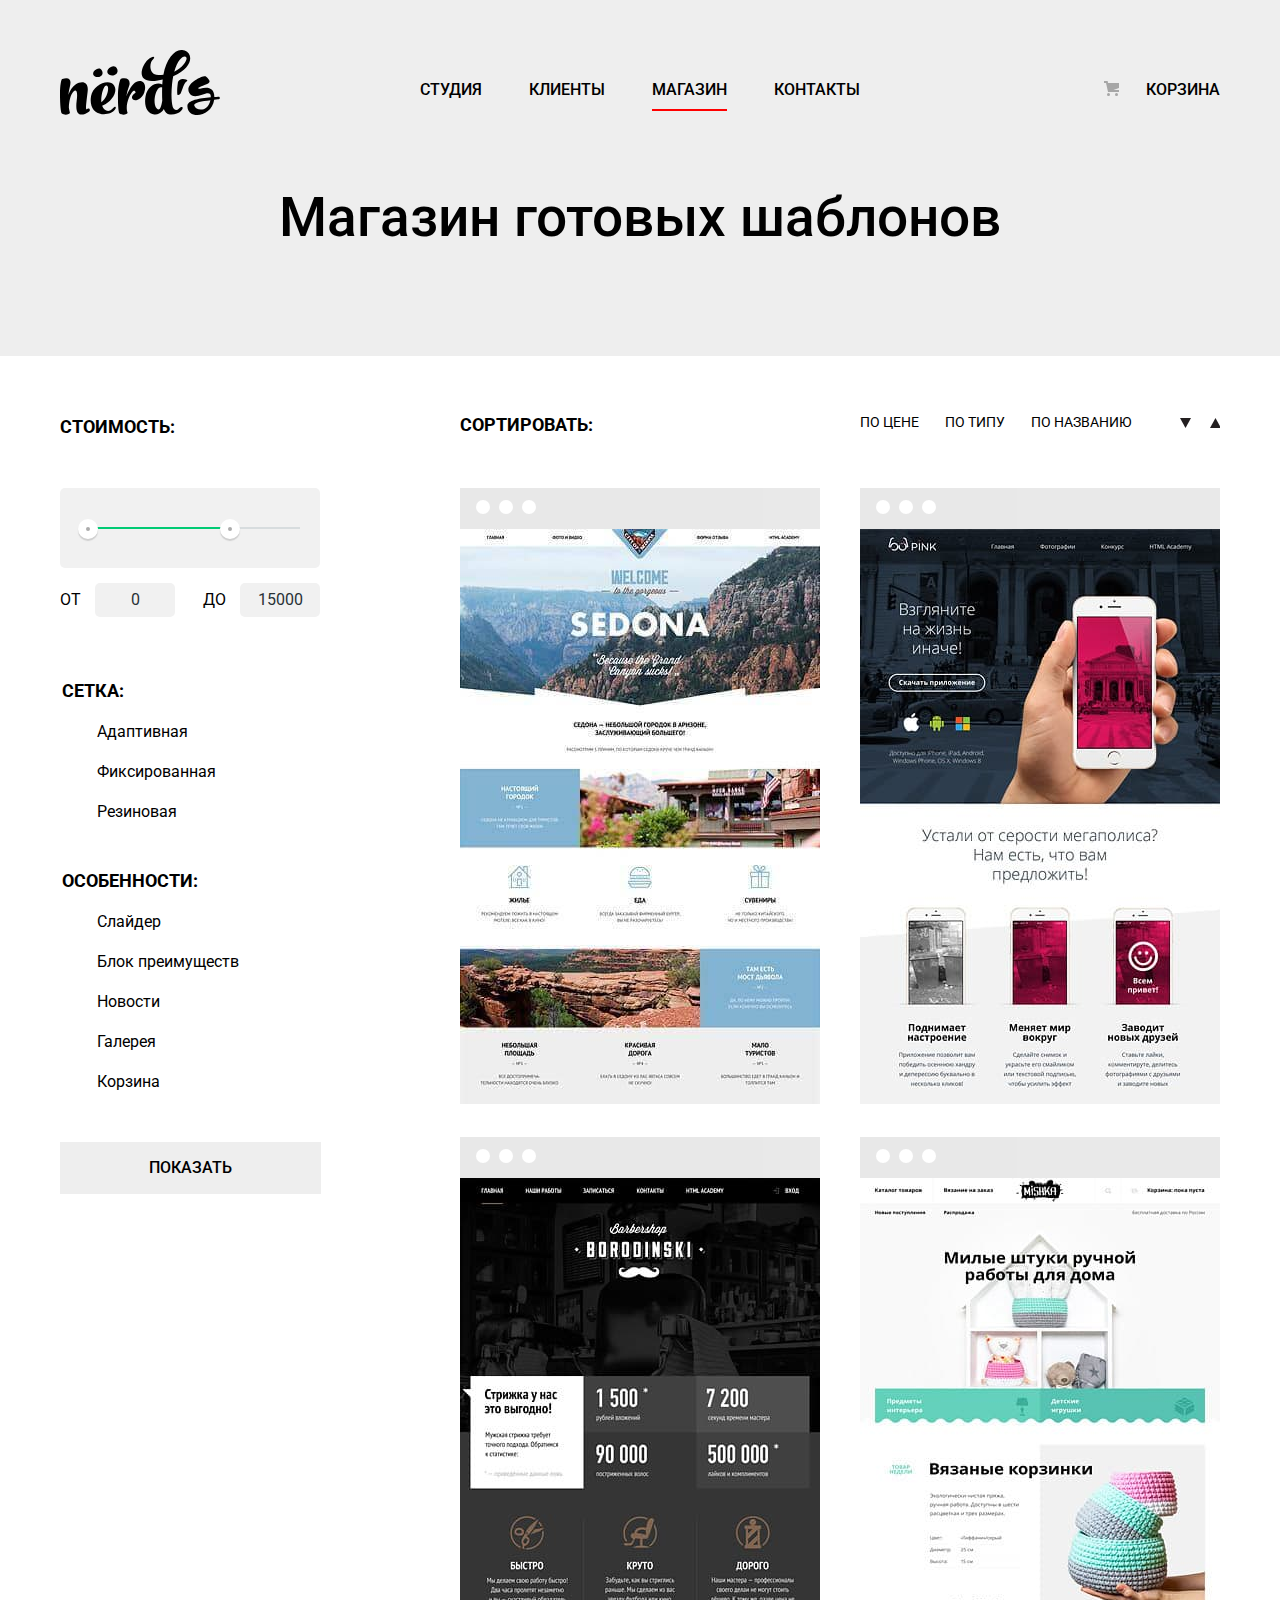
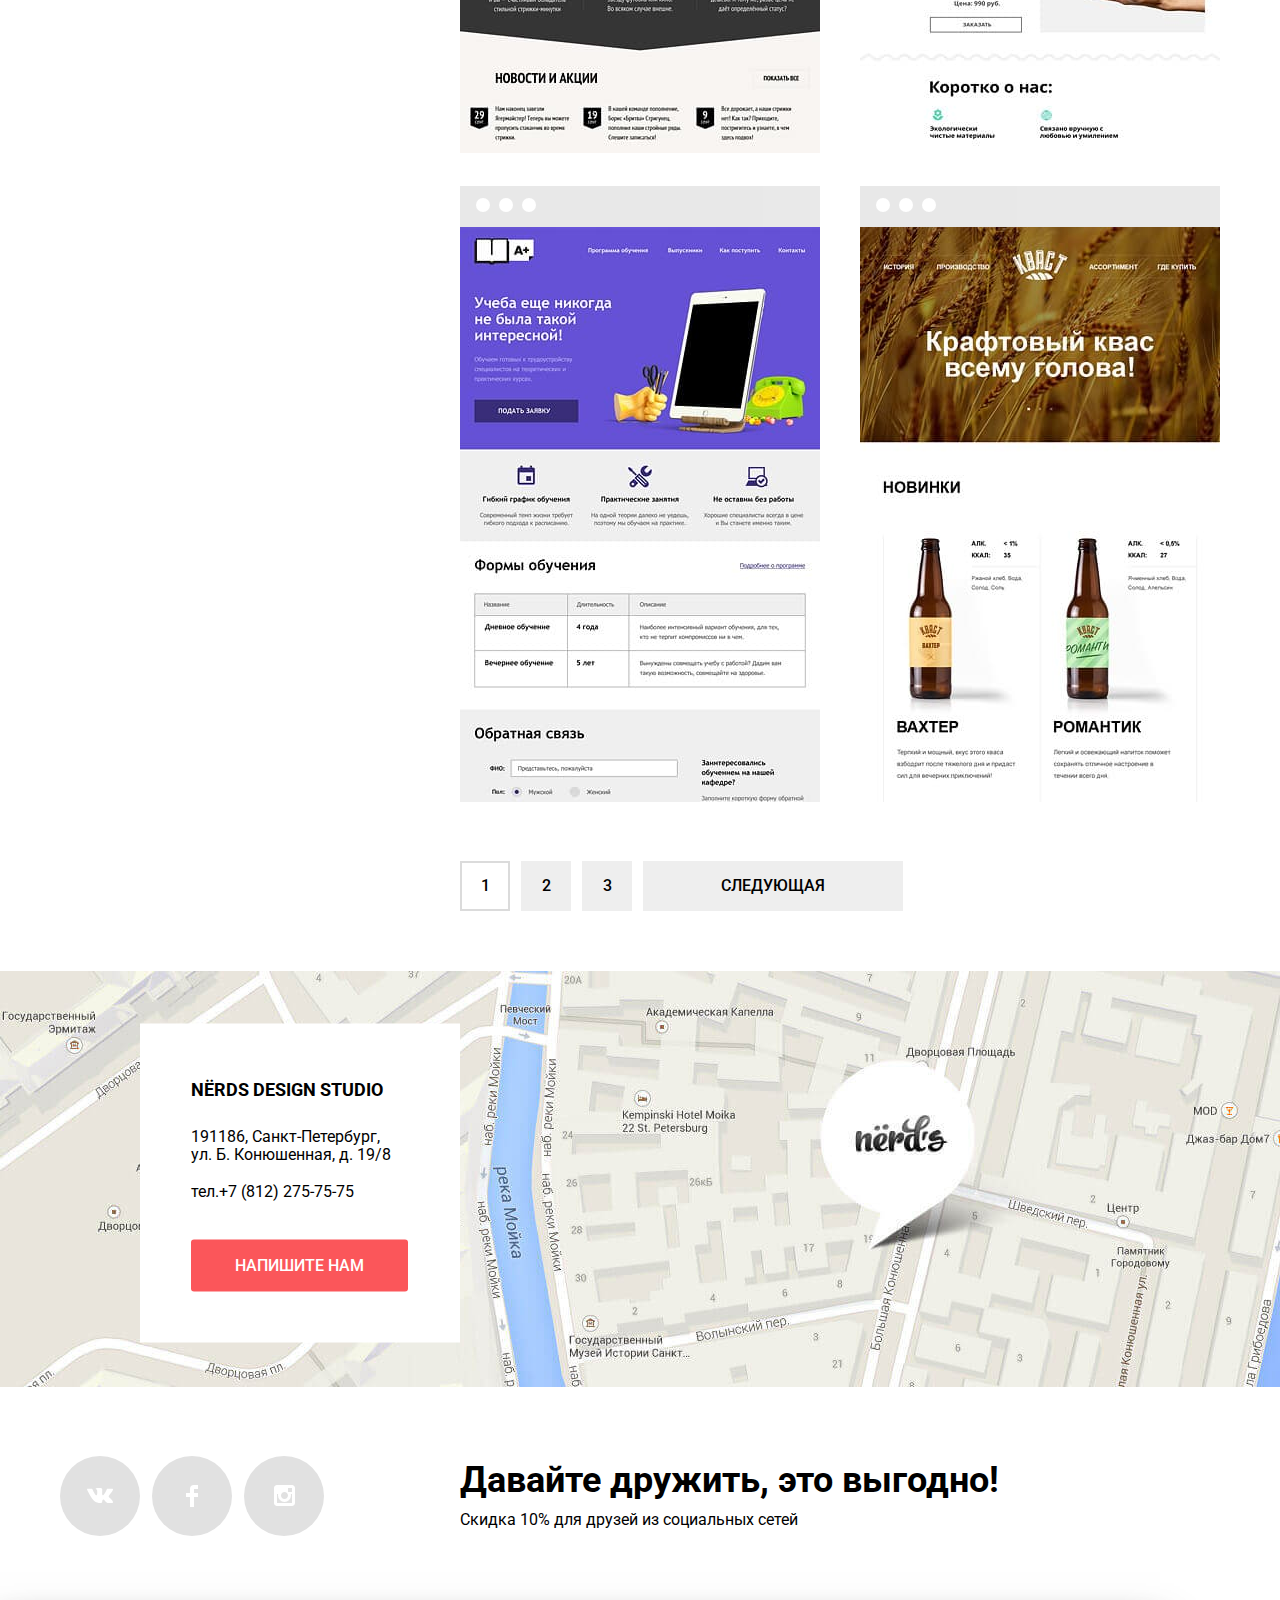
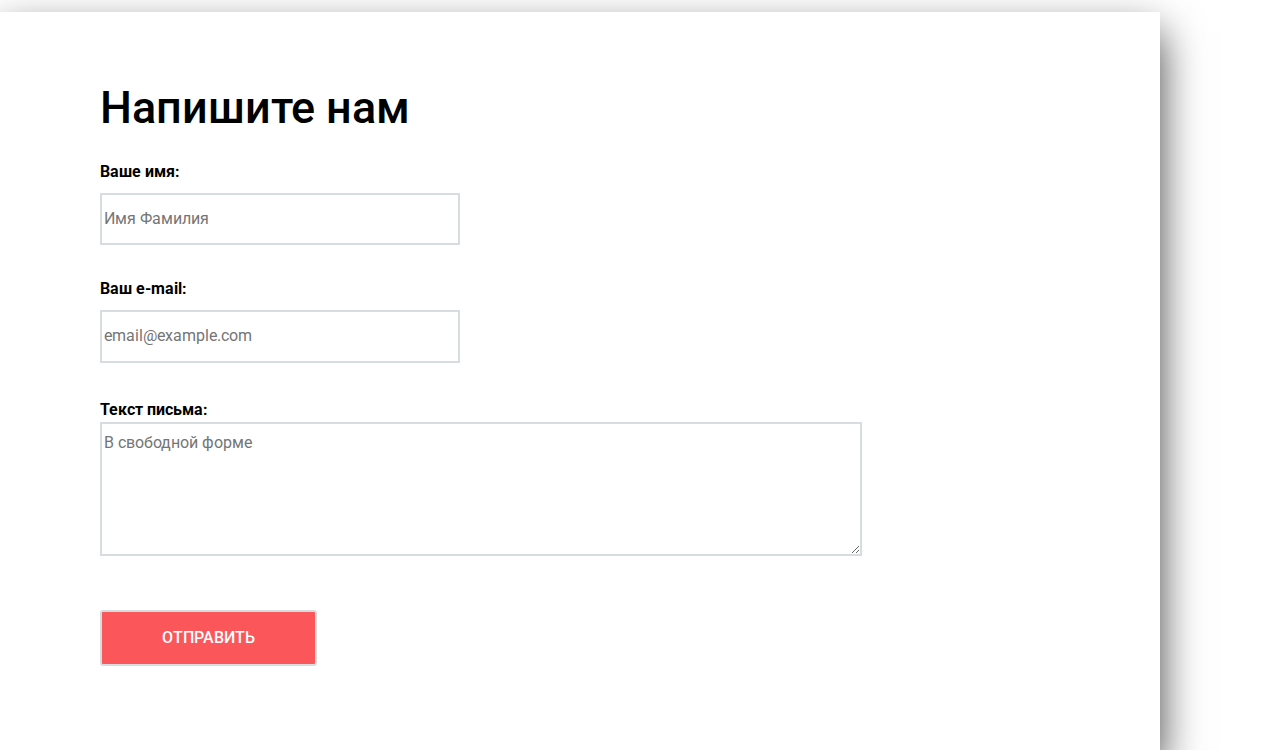
==== catalog.html @ a67e82e8 "Декорративные элементы" ====
<!DOCTYPE html>
<html lang="ru">
	<head>
		<meta charset="utf-8">
		<title>HTML Academy: Нёрдс</title>
		<link href="https://fonts.googleapis.com/css?family=Roboto:400,500,700&amp;subset=cyrillic" rel="stylesheet">
		<link href="css/normalize.css" rel="stylesheet">
		<link href="css/style.css" rel="stylesheet">
	</head>
	<body>
		<!--header-->
		<header class="main-header">
			<nav class="main-navigation">
				<a href="index.html" class="main-header-logo">
				<img src="img/nerds-logo.svg" alt="Логотип Дизайн студии «Нёрдс»"></a>
				<ul class="site-navigation">
					<li class="navigation-list"><a href="index.html">Студия</a></li>
					<li class="navigation-list"><a href="#">Клиенты</a></li>
					<li class="navigation-list"><a class="navigation-link">Магазин</a></li>
					<li class="navigation-list"><a href="#">Контакты</a></li>
				</ul>
				<a href="#" class="user-navigation">Корзина</a>
			</nav>
		</header>
		<!--main-->
		
		<main class="container">
			<div class="title">
				<h1>Магазин готовых шаблонов</h1>
			</div>
			<div class="catalog-columns">
				<!--Filter form-->
				<section class="filter-form">
					<form class="filter" method="get" action="https://echo.htmlacademy.ru">
						<fieldset class="price-filter">
							<legend>Стоимость:</legend>
							<div class="price-slider">
								<div class="range-slider">
									<div class="scale">
										<div class="way"></div>
									</div>
									<div class="toggle toggle-min"></div>
									<div class="toggle toggle-max"></div>
								</div>
								<div class="price-controls">
									<label class="min-price">от <input name="min-price" type="text" value="0"></label>
									<label class="max-price">до <input name="max-price" type="text" value="15000"></label>
								</div>
							</div>
						</fieldset>
						<fieldset class="grid-filter">
							<legend>Сетка:</legend>
							<ul>
								<li class="filter-option">
									<input class="visually-hidden filter-input filter-input-radio" type="radio" name="grid" value="adaptive" id="filter-adaptive" checked>
									<label for="filter-adaptive">Адаптивная</label>
								</li>
								<li class="filter-option">
									<input class="visually-hidden filter-input filter-input-radio" type="radio" name="grid" value="fixed" id="filter-fixed">
									<label for="filter-fixed">Фиксированная</label>
								</li>
								<li class="filter-option">
									<input class="visually-hidden filter-input filter-input-radio" type="radio" name="grid" value="rubber" id="filter-rubber">
									<label for="filter-rubber">Резиновая</label>
								</li>
							</ul>
						</fieldset>
						<fieldset class="features-filter">
							<legend>Особенности:</legend>
							<ul>
								<li class="filter-option">
									<input class="visually-hidden filter-input filter-input-checkbox" type="checkbox" name="slider" id="filter-slider" checked>
									<label for="filter-slider">Слайдер</label>
								</li>
								<li class="filter-option">
									<input class="visually-hidden filter-input filter-input-checkbox" type="checkbox" name="advantage block" id="filter-advantage-block">
									<label for="filter-advantage-block">Блок преимуществ</label>
								</li>
								<li class="filter-option">
									<input class="visually-hidden filter-input filter-input-checkbox" type="checkbox" name="news" id="filter-news" checked>
									<label for="filter-news">Новости</label>
								</li>
								<li class="filter-option">
									<input class="visually-hidden filter-input filter-input-checkbox" type="checkbox" name="gallery" id="filter-gallery">
									<label for="filter-gallery">Галерея</label>
								</li>
								<li class="filter-option">
									<input class="visually-hidden filter-input filter-input-checkbox" type="checkbox" name="basket" id="filter-basket">
									<label for="filter-basket">Корзина</label>
								</li>
							</ul>
						</fieldset>
						<button type="submit" class="filter-button"><span>
						Показать</span>
						</button>
					</form>
				</section>
				<!--sort-->
				<div class="sort-and-catalog">
					<section class="filter-sort">
						<h2>Сортировать:</h2>
						<div class="filter-links">
							<a href="#" class="filter-sort-links"><span>По цене</span></a>
							<a href="#" class="filter-sort-links"><span>По типу</span></a>
							<a href="#" class="filter-sort-links"><span>По названию</span></a>
							<div class="triangle">
								<a href="#" class="triangle-down"></a>
								<a href="#" class="triangle-up"></a>
							</div>
						</div>
					</section>
					<!--catalog-->
					<section class="catalog">
						<ul class="catalog-list">
							<li class="catalog-item">
								<div class="card-head">
									<span class="card-head-item"></span>
									<span class="card-head-item"></span>
									<span class="card-head-item"></span>
								</div>
								<img src="img/img-sedona.jpg" alt="sedona">
								<section class="item">
									<h3>SEDONA</h3>
									<p>Информационный сайт<br>для туристов</p>
									<button class="price">9 900 РУБ.</button>
								</section>
							</li>
							<li class="catalog-item">
								<div class="card-head">
									<span class="card-head-item"></span>
									<span class="card-head-item"></span>
									<span class="card-head-item"></span>
								</div>
								<img src="img/img-pink.jpg" alt="pink">
								<section class="item">
									<h3>PINK APP</h3>
									<p>Продуктовый лендинг<br>приложения для IOS и Android</p>
									<button class="price">9 900 РУБ.</button>
								</section>
							</li>
							<li class="catalog-item">
								<div class="card-head">
									<span class="card-head-item"></span>
									<span class="card-head-item"></span>
									<span class="card-head-item"></span>
								</div>
								<img src="img/img-barbershop.jpg" alt="borodinski">
								<section class="item">
									<h3>BARBERSHOP</h3>
									<p>Сайт салона красоты.<br>Для мужчин,да.</p>
									<button class="price">9 900 РУБ.</button>
								</section>
							</li>
							<li class="catalog-item">
								<div class="card-head">
									<span class="card-head-item"></span>
									<span class="card-head-item"></span>
									<span class="card-head-item"></span>
								</div>
								<img src="img/img-mishka.jpg" alt="mishka">
								<section class="item">
									<h3>MISHKA</h3>
									<p>Интернет-магазин<br>вязаных игрушек</p>
									<button class="price">9 900 РУБ.</button>
								</section>
							</li>
							<li class="catalog-item">
								<div class="card-head">
									<span class="card-head-item"></span>
									<span class="card-head-item"></span>
									<span class="card-head-item"></span>
								</div>
								<img src="img/img-aplus.jpg" alt="ucheba">
								<section class="item">
									<h3>A PLUS</h3>
									<p>Лендинг курсов повышения<br>квалификации</p>
									<button class="price">9 900 РУБ.</button>
								</section>
							</li>
							<li class="catalog-item">
								<div class="card-head">
									<span class="card-head-item"></span>
									<span class="card-head-item"></span>
									<span class="card-head-item"></span>
								</div>
								<img src="img/img-kvast.jpg" alt="kvast">
								<section class="item">
									<h3>KBACT</h3>
									<p>Промо-сайт производителя<br>крафтового кваса</p>
									<button class="price">9 900 РУБ.</button>
								</section>
							</li>
						</ul>
					</section>
					<ul class="navigation-pages-items">
						<li class="navigation-pages-item">
							<a class="navigation-pages-link active-navigation-link">1</a>
						</li>
						<li class="navigation-pages-item">
							<a href="" class="navigation-pages-link">2</a>
						</li>
						<li class="navigation-pages-item">
							<a href="" class="navigation-pages-link">3</a>
						</li>
						<li class="navigation-pages-item">
							<a href="" class="navigation-pages-link">Следующая</a>
						</li>
					</ul>
				</div>
			</div>
			<!--Map-->
			<section class="map">
				<img src="img/map.jpg" width="1440" height="416" alt="Карта">
				<!--Contacts-->
				<section class="contacts">
					<h2 class="visually-hidden">Контактная информация</h2>
					<h3>NЁRDS DESIGN STUDIO</h3>
					<p>191186, Санкт-Петербург, <br>ул. Б. Конюшенная, д.  19/8</p>
					<p class="phone">тел.<a href="tel:+78122757575">+7 (812) 275-75-75</a></p>
					<a href="#" class="btn" >Напишите нам</a>
				</section>
			</section>
		</main>
		<!--footer-->
		<footer class="main-footer">
			<section class="social-networks">
				<ul class="social">
					<li><a href="#" class="social-button"><img src="img/vk-icon.svg" width="26" height="15" alt="Вконтакте"></a></li>
					<li><a href="#" class="social-button"><img src="img/fb-icon.svg" width="12" height="22" alt="Фейсбук"></a></li>
					<li><a href="#" class="social-button"><img src="img/insta-icon.svg" width="21" height="21" alt="Инстаграм"></a></li>
				</ul>
			</section>
			<section class="footer-social">
				<b>Давайте дружить, это выгодно!</b>
				<p class="sale">Скидка 10% для друзей из социальных сетей</p>
			</section>
		</footer>
		<!--Form-->
		<section class="modal-message">
			<form class="message-info" action="https://echo.htmlacademy.ru" method="post">
				<h2>Напишите нам</h2>
				<div class="message-name">
					<label for="message-name">Ваше имя:</label>
					<input id="message-name" type="text" name="name"  placeholder="Имя Фамилия" aria-label="Поле ввода имени и фамилии">
				</div>
				<div class="message-email">
					<label for="message-email">Ваш e-mail:</label>
					<input id="message-email" type="email" name="email" placeholder="email@example.com" aria-label="Поле ввода электронной почты">
				</div>
				<div class="message-text">
					<label for="message-text">Текст письма:</label>
					<textarea id="message-text" name="text" placeholder="В свободной форме" aria-label="Поле ввода вашего сообщения в свобойдной форме"></textarea>
				</div>
				<input type="submit" id="message-submit" name="submit" class="message-submit" value="Отправить">
			</form>
		</section>
	</body>
</html>
---- css/style.css ----
body {
  min-width: 1200px;
  margin: 0;
  padding: 0;
  font-family: 'Roboto', sans-serif;
  font-size: 16px;
  line-height: 24px;
  font-weight: 400;
  background-color: #ffffff;
}
a {
  text-decoration: none;
  text-transform: uppercase;
}
img {
  max-width: 100%;
  height: auto;
}

.visually-hidden:not(:focus):not(:active),
input[type="checkbox"].visually-hidden,
input[type="radio"].visually-hidden {
  position: absolute;

  width: 1px;
  height: 1px;
  margin: -1px;
  border: 0;
  padding: 0;

  white-space: nowrap;

  clip-path: inset(100%);
  clip: rect(0 0 0 0);
  overflow: hidden;
}
/*-------------------ЛОГОТИП--------------------*/
.main-header {
  background-color: #eeeeee;
}

.main-header-logo {
  width: 160px;
  height: 65px;
}

.main-header-logo img:hover{
  opacity: 0.8;
}
.main-header-logo img:active{
  opacity: 0.3;
}


/*------------------ НАВИГАЦИЯ -----------------*/
.main-navigation {
  display: flex;
  justify-content: space-between;
  align-items: center;
  width: 1160px;
  margin: 0 auto;
  font-size: 16px;
  line-height: 30px;
  font-weight: 500;
  color: #000000;
  background-color: #eeeeee;
  padding-top: 50px;
}

.site-navigation {
  min-width: 440px;
  margin: 0;
  padding: 0;
  display: flex;
  align-items: center;
  justify-content: space-between;
  margin-right: 45px;
}

.user-navigation {
  margin: 0;
  padding: 0;
  padding-left: 42px; 

  background-image: url("../img/cart-icon.svg"); 
  background-repeat: no-repeat; 
  background-position-y: 20px; 
  background-size: 15px 15px;
}

.navigation-list:not(:last-child) {
 }

.site-navigation,
.user-navigation {
  list-style: none;
  padding-top: 14px; 
}

.site-navigation a,
.user-navigation {
  color: #000000;
}

.site-navigation a:hover,
.user-navigation:hover {
  color: #fb565a;
}

.site-navigation a:active,
.user-navigation:active {
	color: #000000;
  opacity: 0.3;
}
.navigation-link {
  padding-bottom: 10px;
  border-bottom: 2px solid red;
}

a.navigation-link:hover {
  opacity: 1;
  color: #000000;
}

/*----------------КОНТЕНТ*------------------*/

/*-----------------------------------ГЛАВНАЯ----------------------------------------*/
 
/*----------------СЛАЙДЕР-------------------*/
 .full-screen {
  margin-bottom: 80px;
  background-color: #eeeeee;
}

.slider {
  width: 1160px;
  margin: 0 auto;
  padding: 0 20px;
  position: relative;
  background-color: #eeeeee;
}
.container {
  margin: 0 auto;
  box-sizing: border-box;
}
.slider {
  position: relative;
  
  background-color: #eeeeee;
}

.slider-controls {
  position: absolute;
  left: 50%;
  bottom: 104px;
  z-index: 100;
  width: 160px;
  height: 18px;

  text-align: center;
  font-size: 0;
  transform: translateX(-50%);
}

.slider-controls label {
  position: relative;
  
  display: inline-block;
  width: 18px;
  height: 18px;
  padding: 8px;
  
  border-radius: 50%;
  cursor: pointer;
}

.slider-controls label::after {
  content: "";
  
  position: absolute;
  top: 8px;
  left: 8px;
  z-index: 1;
  
  width: 18px;
  height: 18px;
  
  background: #ffffff;
  
  border-radius: 50%;
}

.slider-list {
  margin: 0;
  padding: 0;
  
  list-style: none;
}

.slider-item {
  display: none;
  padding: 78px 0 80px 0;
}

.slider-item:nth-child(1) {
  background-image: url("../img/slide1.png");
  background-repeat: no-repeat;
  background-position: 93% 18px;
}

.slider-item:nth-child(2) {
  background-image: url("../img/slide2.png");
  background-repeat: no-repeat;
  background-position: 100% 0;
}

.slider-item:nth-child(3) {
  background-image: url("../img/slide3.png");
  background-repeat: no-repeat;
  background-position: 100% 20px;
}

#product-1:checked ~ .slider-list .slider-item:nth-child(1) {
  display: block;
}

#product-2:checked ~ .slider-list .slider-item:nth-child(2) {
  display: block;
}

#product-3:checked ~ .slider-list .slider-item:nth-child(3) {
  display: block;
}

#product-1:checked ~ .slider-controls .slider-controls-item--1::before,
#product-2:checked ~ .slider-controls .slider-controls-item--2::before,
#product-3:checked ~ .slider-controls .slider-controls-item--3::before {
  content: "";
  position: absolute;
  left: 50%;
  top: 50%;
  z-index: 2;
  width: 4px;
  height: 4px;
  margin: -4px;
  background-color: inherit;
  border: 2px solid #c1c1c1;
  border-radius: 50%;
}

.slider-item h3 {
  font-size: 24px;
  line-height: 30px;
  font-weight: 700;
  max-width: 600px;
  margin: 0;
  margin-bottom: 27px;
  
  font-size: 55px;
  line-height: 55px;
  font-weight: 500;
}

.slider-item p {
  font-size: 16px;
  line-height: 24px;
  font-weight: 400;
  max-width: 430px;
  margin: 0;
  margin-bottom: 38px;
}

.button-slider {
  font-size: 16px;
  line-height: 18px;
  font-weight: 500;
  display: block;
  width: 240px;
  padding: 16px 0;
  color: #ffffff;
  text-transform: uppercase;
  text-align: center;
  text-decoration: none;
  
  background-color: #fb565a;
  border-radius: 3px;
  border: none;
}

.button-slider:hover,
.button-slider:focus {
  background-color: #e74246;
}

.button-slider:active {
  background-color: #d7373b;
  color: rgba(255, 255, 255, 0.3);
  box-shadow: 0 3px rgba(0, 0, 0, 0.1) inset;
}
/*-------------------УСЛУГИ--------------------*/
.services {
  color: #000000;
  background-color: #ffffff;
  width: 1160px;
  margin: 0 auto;
  padding: 0 20px;
  display: flex;
  flex-wrap: wrap;
  padding: 0;
  list-style: none;
  margin-bottom: 78px;
}


.services-item:not(:nth-child(3n)) {
  margin-right: 100px;
}


.services-item {
  width: 300px;
  margin: 0;
  padding: 0;
}
.services h3 {
  font-size: 24px;
  line-height: 21px;
  font-weight: 700;
  margin-bottom: 19px;
}
.service-content {
  margin-bottom: 33px;
}

.button {
  display: inline-block; 
  padding: 13px 40px; 
  font-weight: 500;   
  text-transform: uppercase; 
  border-radius: 2px; 
  text-align: center;
  color: #ffffff;
  vertical-align: middle;
  text-transform: uppercase;
}

.button-red {
  background-color: #fb565a;
}
.button-red:hover {
  background-color: #e74246;
}
.button-red:active {
  background-color: #d7373b;
  box-shadow: 0 3px rgba(0, 0, 0, 0.1) inset;
}
.button-red span:active{
  opacity: 0.3;
}



.button-green {
  background-color: #00ca74;
}
.button-green:hover {
  background-color: #00bc6c;
}
.button-green:active {
  background-color: #00aa62;
  box-shadow: 0 3px rgba(0, 0, 0, 0.1) inset;
}
.button-green span:active{
  opacity: 0.3;
}



.button-yellow {
  background-color: #efc84a;
}
.button-yellow:hover {
  background-color: #eab534;
}
.button-yellow:active {
  background-color: #e5a722;
  box-shadow: 0 3px rgba(0, 0, 0, 0.1) inset;
}
.button-yellow span:active{
  opacity: 0.3;
}

/*-----------------ИНФОРМАЦИЯ-------------------*/
/* .info::before {
  content: ""; 
  position: absolute; 

  width: 1160px; 
  height: 2px; 
  top: 0;
  left: 0;

  background-color: #eeeeee; 
} */

.info {
  border-top: 2px solid #eeeeee;
  padding-bottom: 62px;
  position: relative;
  width: 1160px;
  margin: 0 auto;
  display: flex;
  justify-content: space-between;
}

.info-title {
  font-size: 45px;
  line-height: 45px;
  font-weight: 500;
  margin-bottom: 30px;
  margin-top: 78px;

}

.service-list {
  width:660px;
  margin: 0;
  padding: 0;
}
.list-item {
  padding: 0;
  margin: 0;
  width: 460px;
  list-style: none;
  margin-top: 12px;
}

.nerds {
  width: 360px;
  margin: 0;
  padding: 0;
}



.info h2 {
  margin: 0;
  font-size: 16px;
  line-height: 24px;
  font-weight: 700;
  text-transform: uppercase;
}

.description-service p {
  font-size: 16px;
  line-height: 24px;
}
.description-service {
  margin-bottom: 40px;
}

.list-item li::before {
  content: "";
  position: absolute;
  width: 25px;
  height: 2px;
  background-color: #fb565a;
  top: 50%;
  left: 0;
}

.list-item li {
  position: relative;
  font-size: 16px;
  line-height: 48px;
  font-weight: 400;
  padding-left: 36px;
}

.info-item {
  width: 360px;
}

.info-item img {
  margin-top: 42px;
  margin-bottom: 30px;
}
.info-item h2 {
  text-align: center;
  font-size: 16px;
  line-height: 24px;
  font-weight: 700;
  margin-bottom: 43px;
}
.info-list {
  margin-bottom: 19px;
}

.info-item strong {
  font-size: 45px;
  line-height: 10px;
  font-weight: 700;
}
.info-item sup {
  font-size: 28px;
  top: -15px;
}
.list {
  padding: 0;
  width: 360px;
  display: flex;
  justify-content: space-between;
  list-style: none;
  margin-bottom: -17px;
}
.list li {
  width: 120px;
  font-size: 16px;
}
.info-text {
  font-size: 16px;
  line-height: 18px;
}

/* .info::after {
  content: ""; 
  position: absolute; 

  width: 1160px; 
  height: 2px; 
  bottom: 0;
  background-color: #eeeeee; 
} */
/*------------------REFERENCES-BLOCK----------------*/
.partners {
  position: relative;
  width: 1160px;
  margin: 0 auto;
  margin-bottom: 78px;
  position: relative;
}

/* .partners::after {
  content: ""; 
  position: absolute; 

  width: 1160px; 
  height: 2px; 
  bottom: -2px;
  left: 0;

  background-color: #eeeeee; 
} */

.references-block {
  border-top: 2px solid #eeeeee;
  border-bottom: 2px solid #eeeeee;
  margin: 0 auto;
  display: flex;
  justify-content: space-between;
  flex-wrap: wrap;
  min-height: 180px;
  align-items: center;
  padding: 0;
  margin-bottom: 44px;
  list-style: none;
}

.references-item {
  position: relative;
  display: flex;
  justify-content: center;
  align-items: center;
  width: 260px;
  
}

.references-item:not(:nth-child(4n))::after { 
content: ""; 
position: absolute; 
right: -17px; 

width: 2px; 
height: 52px; 

background-color: #eeeeee; 
}

.references-block img{
  opacity: 0.2;
}

.references-block img:hover{
  opacity: 1;
}
.references-block img:active{
  opacity: 0.1;
}
/*-----------------------------КАТАЛОГ------------------------------------*/

.title {	
  background-color: #eeeeee;
}

.title h1 {	
  margin: 0;
  font-size: 55px;
  line-height: 55px;
  font-weight: 500;
  padding: 75px;
  padding-bottom: 111px;
  text-align: center;
  margin-bottom: 57px;
}

/*ФИЛЬТР*/

.filter-form {
  width: 261px;
}

.filter-form fieldset {
  border: 0;
  padding: 0;
}

.filter-form legend {
  font-size: 18px;
  line-height: 10px;
  font-weight: 700;
  text-transform: uppercase;
}
.price-title {
  margin-bottom: 56px;
}
.filter-form ul {
  padding-left: 35px;
  list-style: none;
  line-height: 40px;
}
.filter-form label {
  font-size: 16px;
  line-height: 20px;
  font-weight: 400;
}
.filter-sort h2 {
    font-size: 18px;
  line-height: 18px;
  font-weight: 700;
  text-transform: uppercase;
}

.filter-input:hover + label,
.filter-input:focus + label {
  color: #283136;
}
.filter-input:disabled + label {
  color: #283136;

  opacity: 0.5;
}
.filter-button {
  display: inline-block;
  background-color: #eeeeee;
  color: #000000;
  padding: 17px 89px;
  font-size: 16px;
  line-height: 18px;
  font-weight: 500;
  text-align: center;
  vertical-align: middle;
  text-transform: uppercase;
  border: none;
}
.filter-button:hover {
  cursor: pointer;
  background-color: #dfdfdf;
}
.filter-button:active {
  background-color: #d5d5d5;
}
.filter-button span:active {
  opacity: 0.3;
}

/* ============СТОИМОСТЬ============= */
.price-filter {
  margin: 0;
  padding: 0;
  border: none;
  width: 260px; 
  margin-top: 9px;
}

.price-slider {
  width: 260px;
  margin-top: 56px;
}

.price-filter legend {
  font-size: 18px;
  line-height: 10px;
  text-transform: uppercase;
  font-weight: 700;
}

.range-slider {
  position: relative;
  
  height: 41px;
  margin-bottom: 15px;
  padding-top: 39px;
  padding-right: 20px;
  padding-left: 20px;
  
  background-color: #f1f1f1;
  
  border-radius: 5px;
}

.range-slider .scale {
  height: 2px;

  background: #d7dcde;
}

.range-slider .way {
  height: 2px;
  background: #00ca74;
}

.way {
  margin-left: 0%;
  width: 70%
}

.range-slider .toggle {
  position: absolute;
  top: 31px;
  left: 0;
  
  width: 4px;
  height: 4px;
  padding: 0;

  border: 8px solid #ffffff;
  background-color: #ababab;
  box-shadow: 0 2px 1px 0 #cfcfcf;
  border-radius: 50%;
  cursor: pointer;
}

.range-slider .toggle-min {
  left: 18px;
}

.range-slider .toggle-max {
  left: 160px;
}

.price-controls {
  font-size: 0;
}

.price-controls label {
  display: inline-block;
  width: 50%;
  
  font-size: 16px;
  text-transform: uppercase;
}

.price-controls input {
  width: 60px;
  padding: 8px 10px;
  margin-left: 10px;
  
  font-family: Roboto, Arial, sans-serif;
  font-size: 16px;
  text-align: center;
  color: #283136;
  
  border: none;
  border-radius: 5px;
  background: #f1f1f1;
}

.max-price {
  text-align: right;
}
/* ================СЕТКА================= */

.grid-filter {
  margin-top: 69px;
}

/* ==============ОСОБЕННОСТИ============= */

.features-filter {
  margin-top: 28px;
  margin-bottom: 24px;
}

/*-----------------СОРТИРОВКА---------------*/

.filter-sort {
  margin-bottom: 51px;
  display: flex;
  justify-content: space-between;
  align-items: center;
}
.filter-sort-links:not(:last-child) {
  margin-right: 26px;
}
.filter-links {
  display: flex;
}
.filter-sort h2 {
	font-size: 18px;
  line-height: 18px;
  font-weight: 700;
  margin: 0px;
}
.filter-sort a {
	font-size: 14px;
  line-height: 18px;
  font-weight: 400;
	color: #000000;
}

.triangle {
  margin-left: 22px;
}

.triangle-down {
  margin: 0;
  padding: 0;
  padding-left: 30px; 

  background-image: url("../img/icon-down-dir.svg"); 
  background-repeat: no-repeat; 
  background-position-y: 1px; 
  background-size: 11px 10px;
}

.triangle-up {
  margin: 0;
  padding: 0;
  padding-left: 10px; 

  background-image: url("../img/icon-up-dir.svg"); 
  background-repeat: no-repeat; 
  background-position-y: 1px; 
  background-size: 11px 10px;
}

.triangle-down:hover {
  cursor: pointer;
  opacity: 0.6;
}
.triangle-down:active {
  opacity: 0.3;
}

.triangle-up:hover {
  cursor: pointer;
  opacity: 0.6;
}
.triangle-up:active {
  opacity: 0.3;
}

.filter-sort span:hover {
  cursor: pointer;
  opacity: 0.6;
}
.filter-sort span:active {
  opacity: 0.3;
}



/*-----------------------------СПИСОК ШАБЛОНОВ*------------------------*/

.catalog-columns {
  width: 1160px;
  margin: 0 auto;
  display: flex;
  justify-content: space-between;
}
.sort-and-catalog {
  width: 760px;
}
.catalog-item {
  overflow: hidden;
  position: relative;
  width: 360px;
  height: 616px;
  margin-bottom: 33px;
  background-color: #ffffff;
  box-shadow: 
}
.catalog-item:nth-child(2n) {
  margin-right: 0;
}
.catalog-list {
  
  display: flex;
  flex-wrap: wrap;
  justify-content: space-between;
  padding: 0;
  margin: 0;
  list-style: none;
  margin-bottom: 26px;
}
.card-head {
  transition: 0.4s all ease;
  height: 29px; 
  padding-top: 12px; 
  padding-left: 16px; 
  font-size: 0; 
  background-color: #4d4d4d; 
  opacity: 0.12;
}

.catalog-item:hover {
  background-color: #4d4d4d;
  box-shadow: 0 6px 15px 0 rgba(0, 1, 1, 0.25);
}
.catalog-item:hover .card-head {
  opacity: 1;
}

.catalog-item:hover .item {
  transform: translateY(0);
}

.card-head-item {
  display: inline-block; 
  width: 14px; 
  height: 14px; 
  margin-right: 9px; 
  background-color: #ffffff; 
  border-radius: 50%;
}
.catalog-item h3 {
  margin: 0;
  font-size: 18px;
  line-height: 30px;
  font-weight: 700;
}
.catalog-item p {
  margin-bottom: 30px;
	font-size: 16px;
  line-height: 18px;
  font-weight: 400;
}

.item {
  transform: translateY(100%);
  transition: 0.4s all ease;
  position: absolute; 
  bottom: 0; 
  left: 0; 
  width: 100%; 
  padding-top: 28px; 
  padding-bottom: 50px;   
  text-align: center; 
  background-color: #eeeeee;
}


/*---------------КНОПКА 9900---------------*/
 .price {
  display: inline-block;
  padding: 16px 60px;  
 	background-color: #fb565a;
 	color: #ffffff;
 	font-size: 16px;
  line-height: 18px;
  font-weight: 500;
	text-align: center;
	vertical-align: middle;
	text-transform: uppercase;
	border: none;
  border-radius: 3px;
  cursor: pointer;
 }

.price:hover {
  background-color: #e74246;
}
.price:active {
  color: #ffffff;
	background-color: #d7373b;
}

 /*------------------КНОПКИ ПАГИНАЦИЯ--------------*/

.navigation-pages-item {
  font-size: 16px;
  font-weight: 500;
  min-width: 50px;
  height: 50px;
  background-color: #eeeeee;
}

.navigation-pages-link:hover {
  background-color: #dfdfdf;
}

.navigation-pages-link:active {
  background-color: #d5d5d5;
}

.navigation-pages-link:active {
  color: #000000;
  opacity: 0.3;
}


.navigation-pages-item:not(:last-child) {
  margin-right: 11px;
}

.navigation-pages-item:last-child {
  min-width: 260px;
}

.navigation-pages-link {
  display: block;
  text-align: center;
  width: 100%;
  height: 100%;
  margin: auto;
  padding: 5px;
  box-sizing: border-box;
  display: flex;
  align-items: center;
  justify-content: center;
  color: #000000;
}

.navigation-pages-items {
  list-style: none;
  display: flex;
  padding: 0;
  margin: 0;
  margin-bottom: 60px;
}
.active-navigation-link {
  background-color: #ffffff;
  border: 2px solid #dbdbdb;
}
.active-navigation-link:active,
 .active-navigation-link:hover {
  cursor: pointer;
  background-color: #ffffff;
  border: 2px solid #dbdbdb;
  opacity: 1;
}

/*=========================================================================*/

/*-----------------------КАРТА----------------------*/
.map {
  position: relative;
  width: 1440px;
  margin: 0 auto;
  margin-bottom: 68px;
}
/*-----------------------КОНТАКТЫ-------------------*/
.contacts {
  box-sizing: border-box;
  top: 50%;
  transform: translateY(-50%);
  left: 140px;
  width: 320px;
  min-height: 308px;
  padding: 51px;
  position: absolute;
  background-color: #ffffff;
  display: flex;
  flex-flow: column;
  justify-content: space-between;
}

.contacts h3 {
  margin: 0;
  font-size: 18px;
  line-height: 30px;
  font-weight: 700;
  margin-bottom: 23px;
}
.contacts p {
  margin: 0;
  margin-bottom: 19px;
  font-size: 16px;
  line-height: 18px;
  font-weight: 400;
}
.phone a {
color: #000000;
}

.btn {
  margin-top: 20px;
  font-size: 16px;
  line-height: 16px;
  font-weight: 500;
  display: block;
  width: 217px;
  padding: 18px 0px;
  color: #ffffff;
  text-transform: uppercase;
  text-align: center;
  text-decoration: none;
  background-color: #fb565a;
  border-radius: 3px;
  border: none;
}
.btn {
  background-color: #fb565a;
}
.btn:hover {
  background-color: #e74246;
}
.btn:active {
  background-color: #d7373b;
}
.btn span:active {
  opacity: 0.3;
}


/*-----------------------ФУТЕР----------------------*/
.social-networks {
  margin-top: -13px;
}

.social {
  list-style: none;
  padding: 0;
  margin: 0;
  display: flex;
  padding-right: 136px;
}

.social li:not(:last-child) {
  margin-right: 12px;
}

.footer-social b {
  font-size: 36px;
  line-height: 36px;
  font-weight: 700;
}
.footer-social p {
  margin-top: 10px;
  font-size: 16px;
  line-height: 22px;
  font-weight: 400;
}
.main-footer {
  width: 1160px;
  margin: 0 auto;
  display: flex;
  align-items: center;
  padding-bottom: 70px;
}

.footer-social {
  height: 80px;
}

.social a {
  display: flex;
  width: 80px;
  height: 80px;
  align-items: center;
  justify-content: center;
  background-color: #e1e1e1;
  border-radius: 40px;
}

.social a:hover {
  background-color: #e74246;
}

.social a:active {
  background-color: #d7373b;
}
 .social-button:active img{
  opacity: 0.3;
}
/*========================ПОПАП==================== */
 .modal-message {
  position: relative;
  width: 960px; 
  padding-top: 73px; 
  padding-right: 100px; 
  padding-bottom: 84px; 
  padding-left: 100px; 
  background-color: #ffffff;  
  box-shadow: 0 20px 40px 0 rgba(0,0,0,0.75); 
}

 .message-info {
  width: 760px;
  background-color: #ffffff;
  flex-wrap: wrap;
  align-items: center;
  justify-content: space-between;
 }

 .form-registration {
  width: 760px;
  display: flex;
  justify-content: space-between;
  align-items: center;
 }

 .message-name {
  width: 360px;
  display: flex;
  flex-direction: column;
  margin-bottom: 35px;
  margin-top: 0
 }

.message-email {
  width: 360px;
  display: flex;
  flex-direction: column;
  margin-bottom: 35px;
  margin-top: 0;
 }

 .modal-message h2 {
  margin-top: 0;
  margin-bottom: 33px;
  font-size: 45px;
  line-height: 45px;
  font-weight: 500;
 }

 .modal-message label {
  margin-bottom: 12px;
  font-size: 16px;
  line-height: 18px;
  font-weight: 700;
 }

.message-name input {
  overflow: visible;
  padding-top: 15px;
  padding-bottom: 15px;
}

.message-email input {
  overflow: visible;
  padding-top: 15px;
  padding-bottom: 15px;
}
.modal-message input {
  border: 2px solid #d7dcde;
}

.modal-message textarea {
  border: 2px solid #d7dcde;
}

.message-text {
  width: 760px;
  margin-bottom: 47px;
}

.message-text textarea {
  overflow: auto;
  width: 754px;
  min-height: 118px;
  padding-top: 10px;
}

.modal-message input:hover {
  border-color: #b4b9bb;
}

.modal-message textarea:hover {
  border-color: #b4b9bb;
}

.modal-message input:focus {
  border-color: #000000;
}

.modal-message textarea:focus {
  border-color: #000000;
}

.modal-message input:invalid {
  border-color: red;
}


.popup-close {
  position: absolute;
  top: 80px;
  right: 90px;
  background-image: url(../img/close-cross.svg);
  background-repeat: no-repeat;
  width: 21px;
  height: 21px;
  background-color: #ffffff;
  border: none;
  opacity: 0.3;
  cursor: pointer;
}

.popup-close:hover {
  opacity: 1;
}

.popup-close:active {
  opacity: 0.1;
}

.modal-message input:hover {

}


 .message-submit {
  font-size: 16px;
  line-height: 16px;
  font-weight: 500;
  display: block;
  width: 217px;
  padding: 18px 0px;
  color: #ffffff;
  text-transform: uppercase;
  text-align: center;
  text-decoration: none;
  background-color: #fb565a;
  border-radius: 3px;
  border: none;
  cursor: pointer;
 }
 .message-submit {
  background-color: #fb565a;
}
.message-submit:hover {
  background-color: #e74246;
}
.message-submit:active {
  background-color: #d7373b;
}
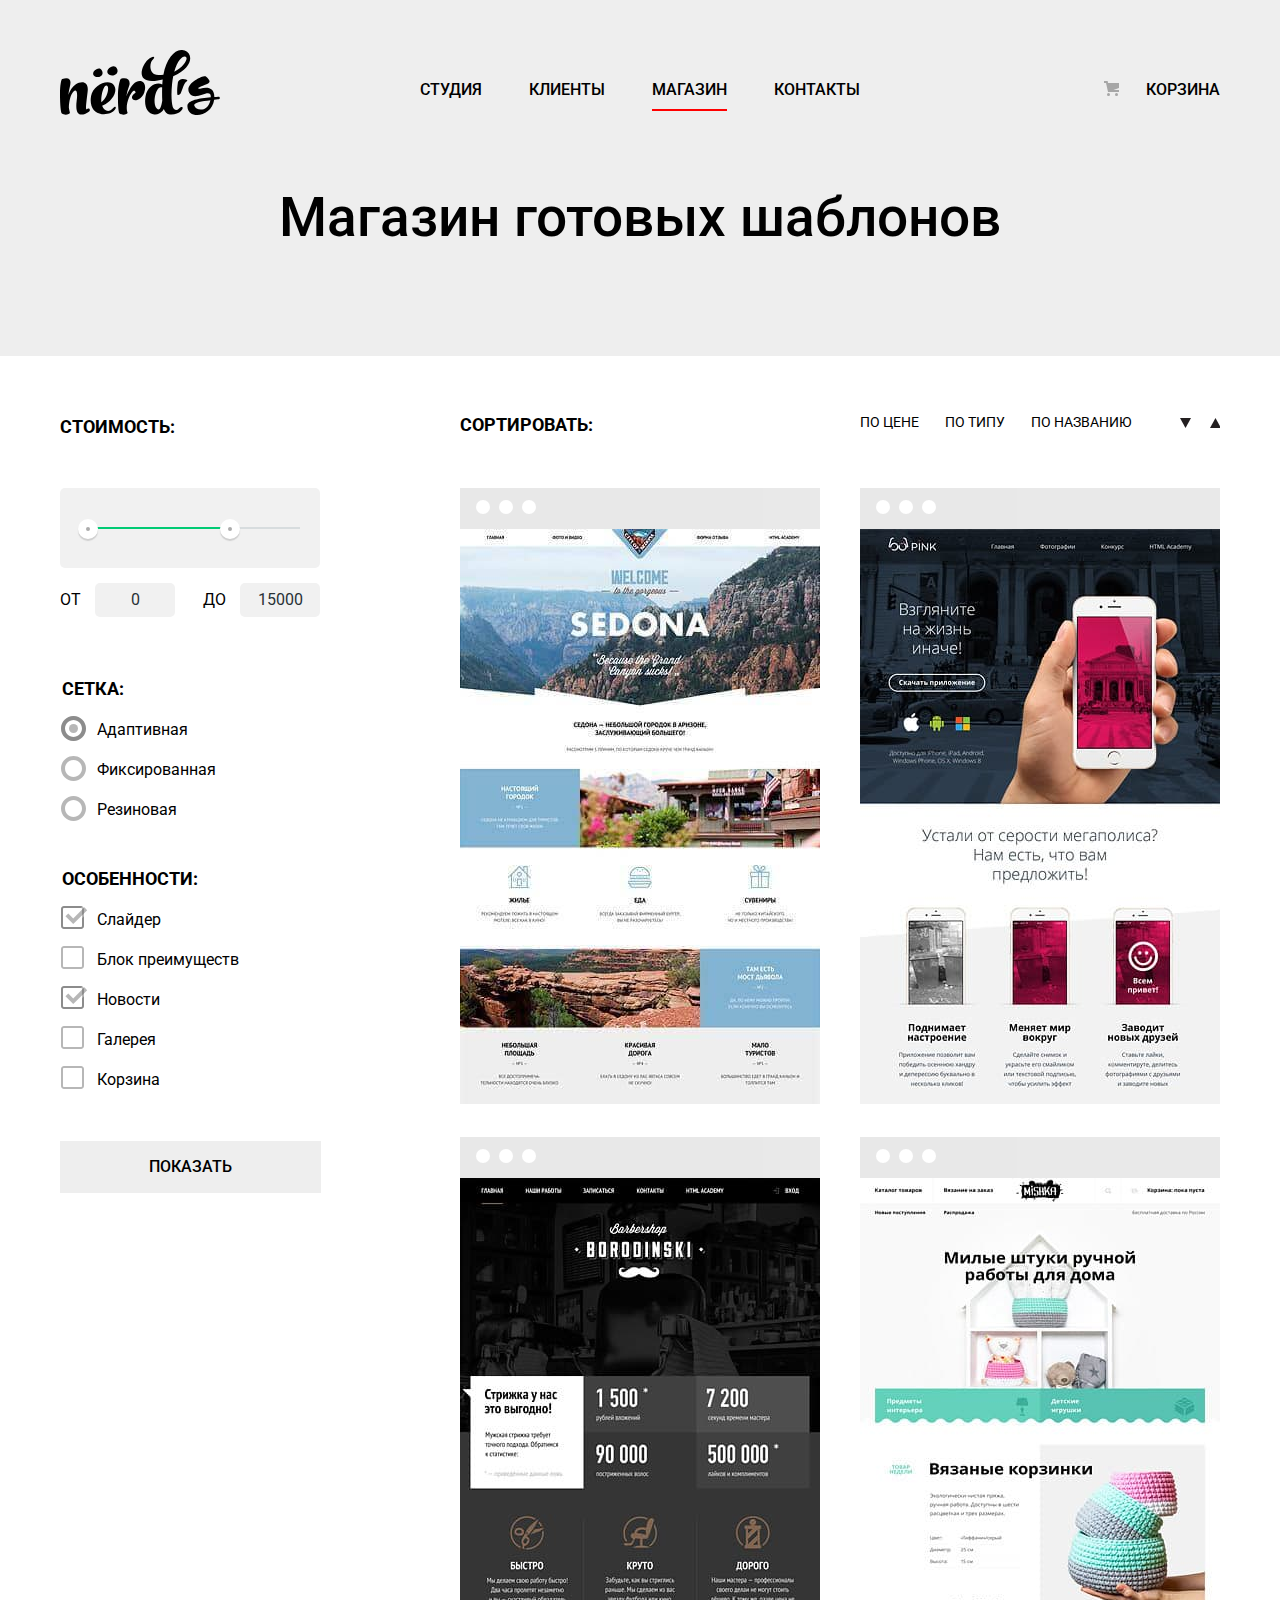
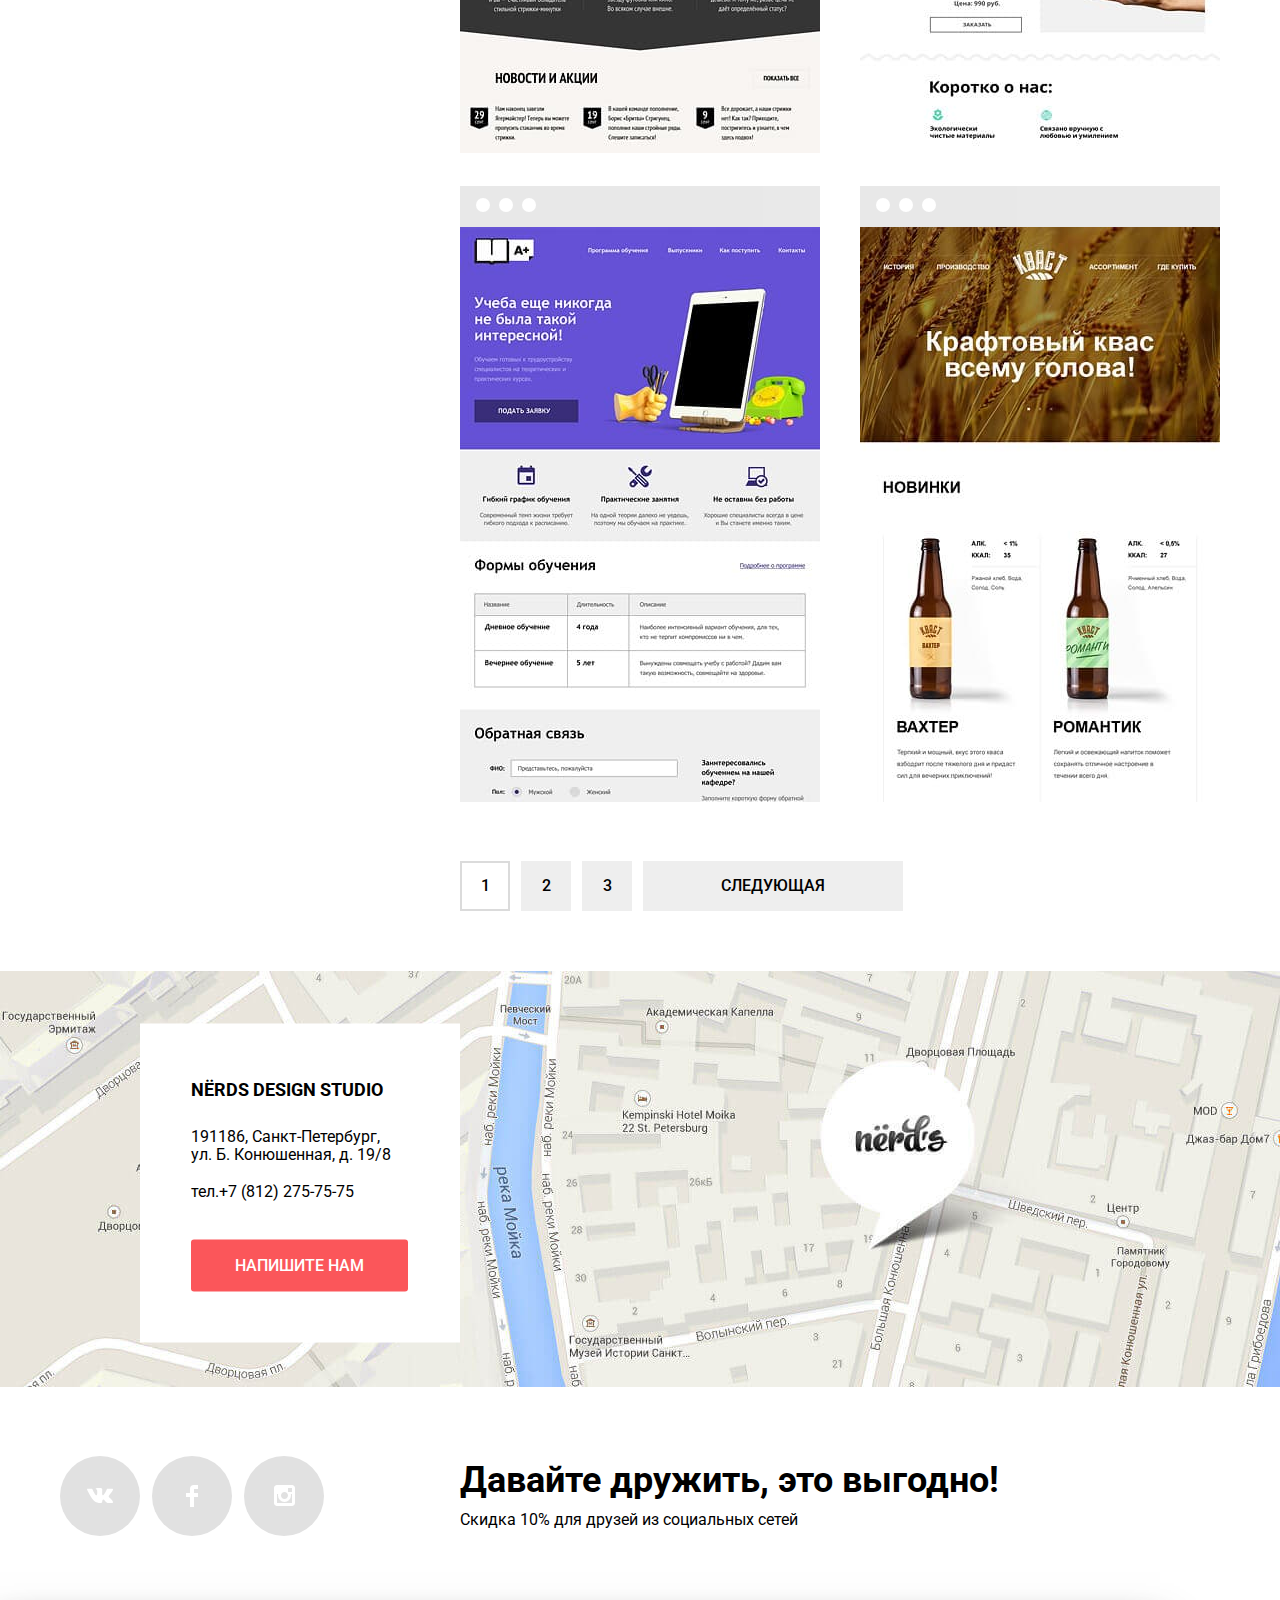
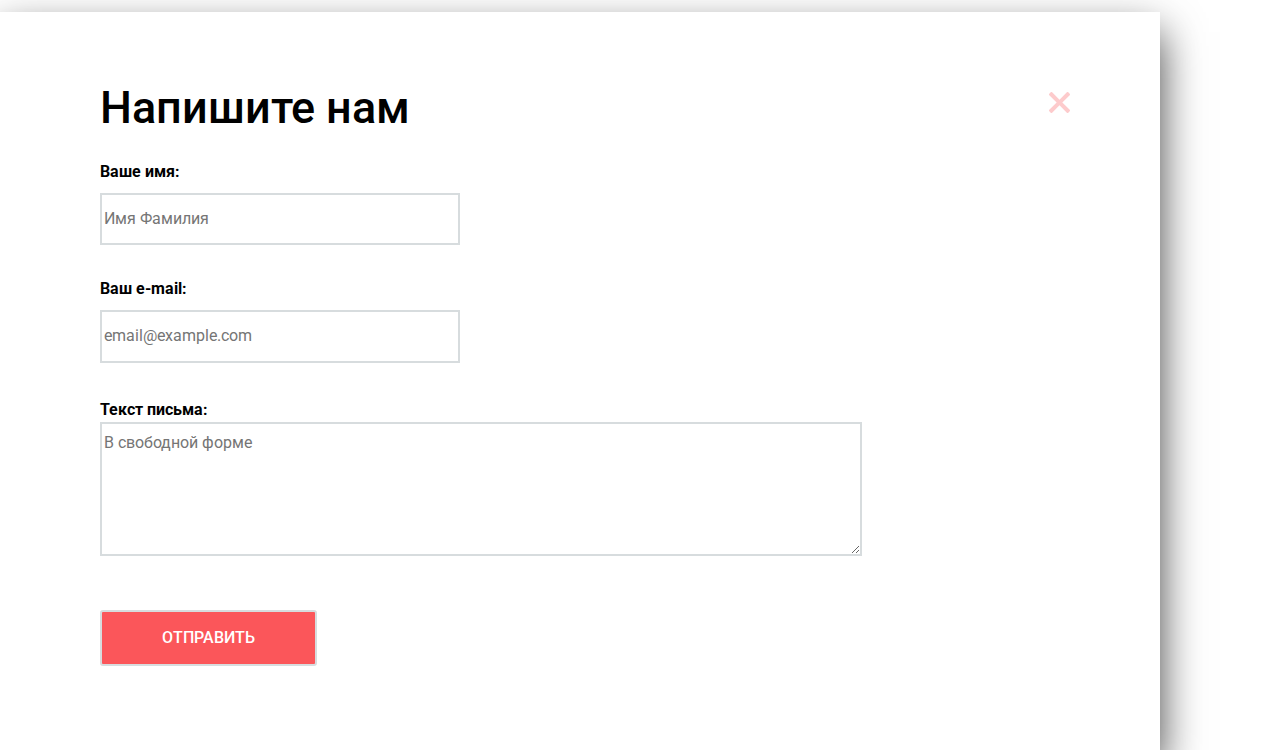
==== commit 9b281b22: "Декоративные элементы + пиксель пефект ( исправление ошибок)" ====
--- a/catalog.html
+++ b/catalog.html
@@ -239,6 +239,7 @@
 		<section class="modal-message">
 			<form class="message-info" action="https://echo.htmlacademy.ru" method="post">
 				<h2>Напишите нам</h2>
+				<button class="popup-close" type="button" aria-label="Закрыть форму"></button>
 				<div class="message-name">
 					<label for="message-name">Ваше имя:</label>
 					<input id="message-name" type="text" name="name"  placeholder="Имя Фамилия" aria-label="Поле ввода имени и фамилии">
--- a/css/style.css
+++ b/css/style.css
@@ -791,15 +791,92 @@
 /* ================СЕТКА================= */
 
 .grid-filter {
-  margin-top: 69px;
-}
+  margin-top: 67px;
+}
+
+.filter-input-radio + label::before {
+  content: "";
+  position: absolute;
+  left: -36px;
+  top: -4px;
+  width: 25px;
+  height: 25px;
+
+  background-image: url(../img/radio-off.svg);
+  background-repeat: no-repeat;
+  background-position: 0 0;
+  opacity: 0.4;
+}
+
+.filter-input-radio:checked + label::after {
+  content: "";
+
+  position: absolute;
+  top: -4px;
+  left: -36px;
+  width: 25px;
+  height: 25px;
+  background-image: url(../img/radio-on.svg);
+  background-repeat: no-repeat;
+  background-position: 0 0;
+  opacity: 0.4;
+}
+
+.filter-input-radio:hover + label::before,
+.filter-input-radio:hover + label::after {
+  opacity: 1;
+}
+
 
 /* ==============ОСОБЕННОСТИ============= */
 
 .features-filter {
   margin-top: 28px;
-  margin-bottom: 24px;
-}
+  margin-bottom: 25px;
+}
+
+ .filter-option label {
+  position: relative;
+
+  display: inline-block;
+
+  cursor: pointer;
+  user-select: none;
+} 
+
+.filter-input-checkbox + label::before {
+  content: "";
+  position: absolute;
+  left: -36px;
+  top: -4px;
+  width: 23px;
+  height: 23px;
+
+  background-image: url(../img/checkbox-off.svg);
+  background-repeat: no-repeat;
+  background-position: 0 0;
+   opacity: 0.4;
+}
+
+.filter-input-checkbox:checked + label::after {
+  content: "";
+
+  position: absolute;
+  top: -4px;
+  left: -36px;
+  width: 27px;
+  height: 23px;
+  background-image: url(../img/checkbox-on.svg);
+  background-repeat: no-repeat;
+  background-position: 0 0;
+   opacity: 0.4;
+}
+
+.filter-input-checkbox:hover + label::before,
+.filter-input-checkbox:hover + label::after {
+  opacity: 1;
+}
+
 
 /*-----------------СОРТИРОВКА---------------*/
 
@@ -1290,7 +1367,10 @@
   border-color: #b4b9bb;
 }
 
-.modal-message input:focus {
+.modal-message #message-email:focus {
+  border-color: #000000;
+}
+.modal-message #message-name:focus {
   border-color: #000000;
 }
 
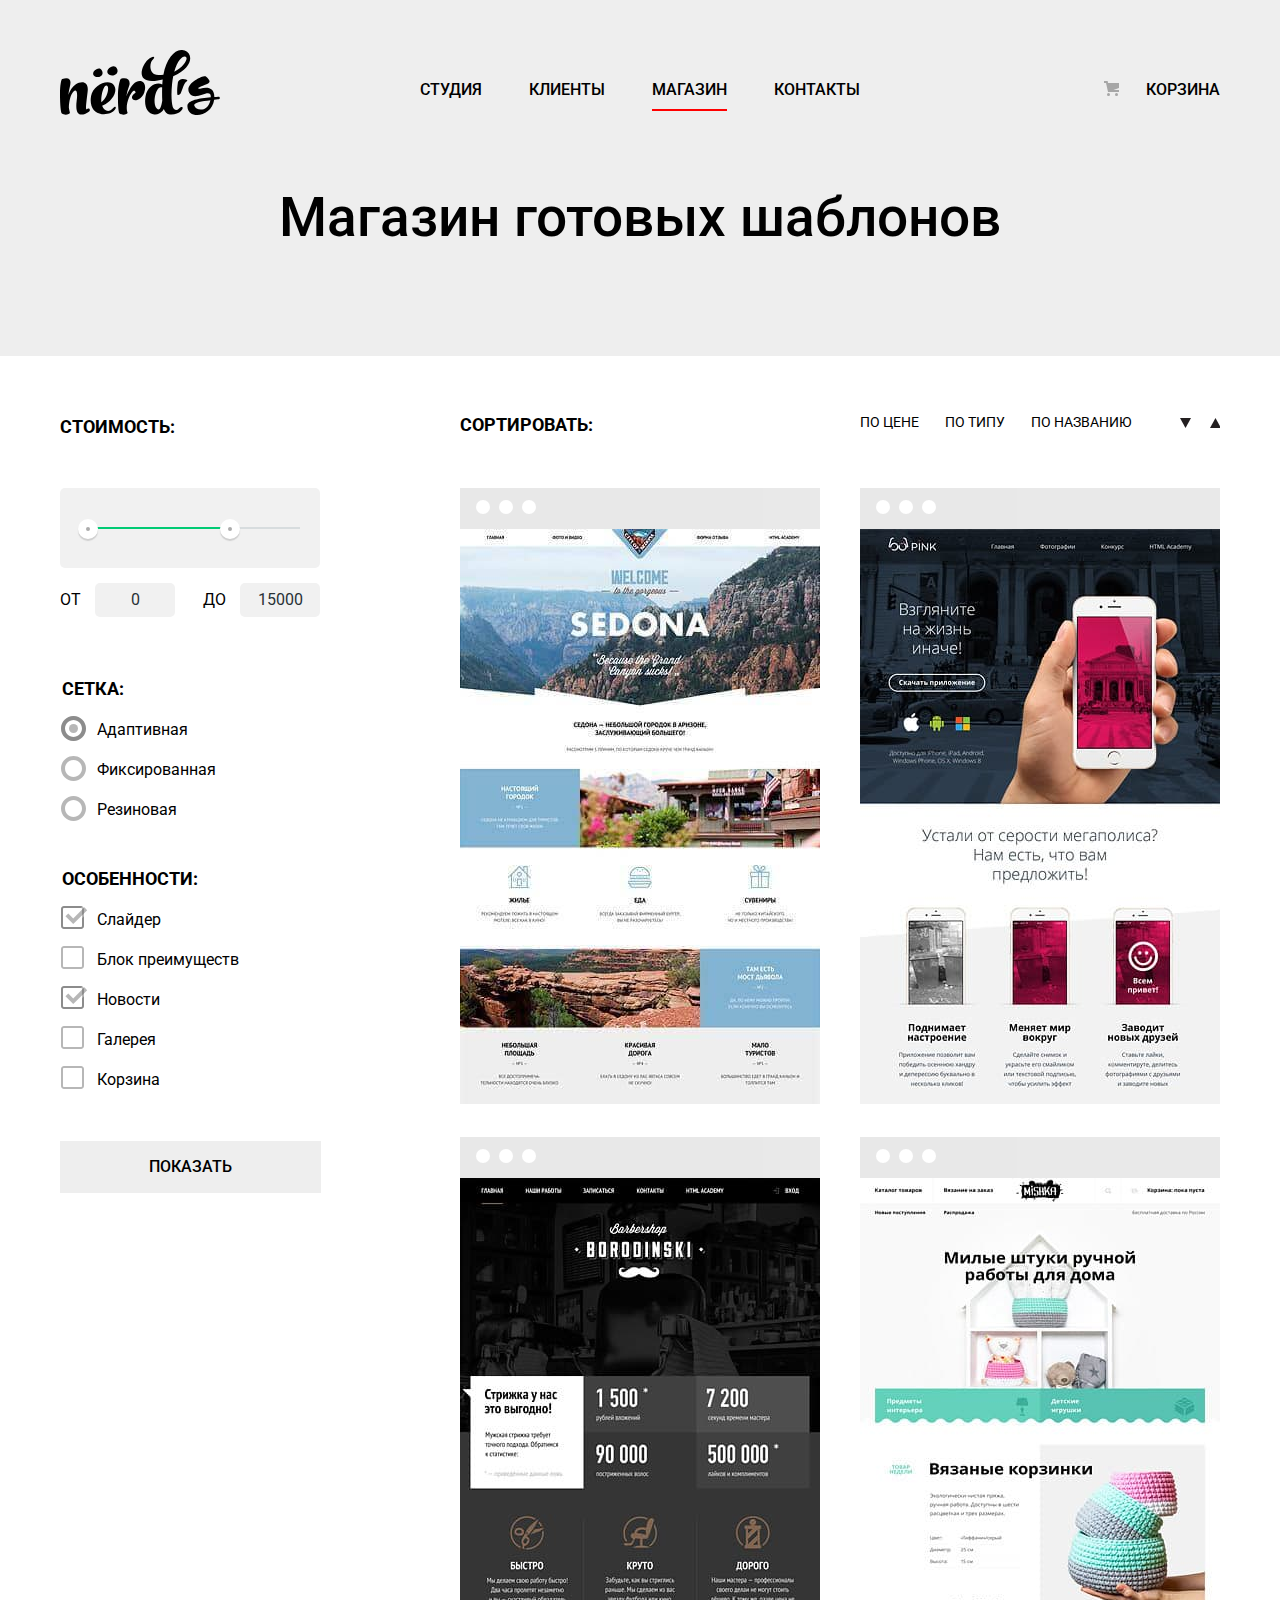
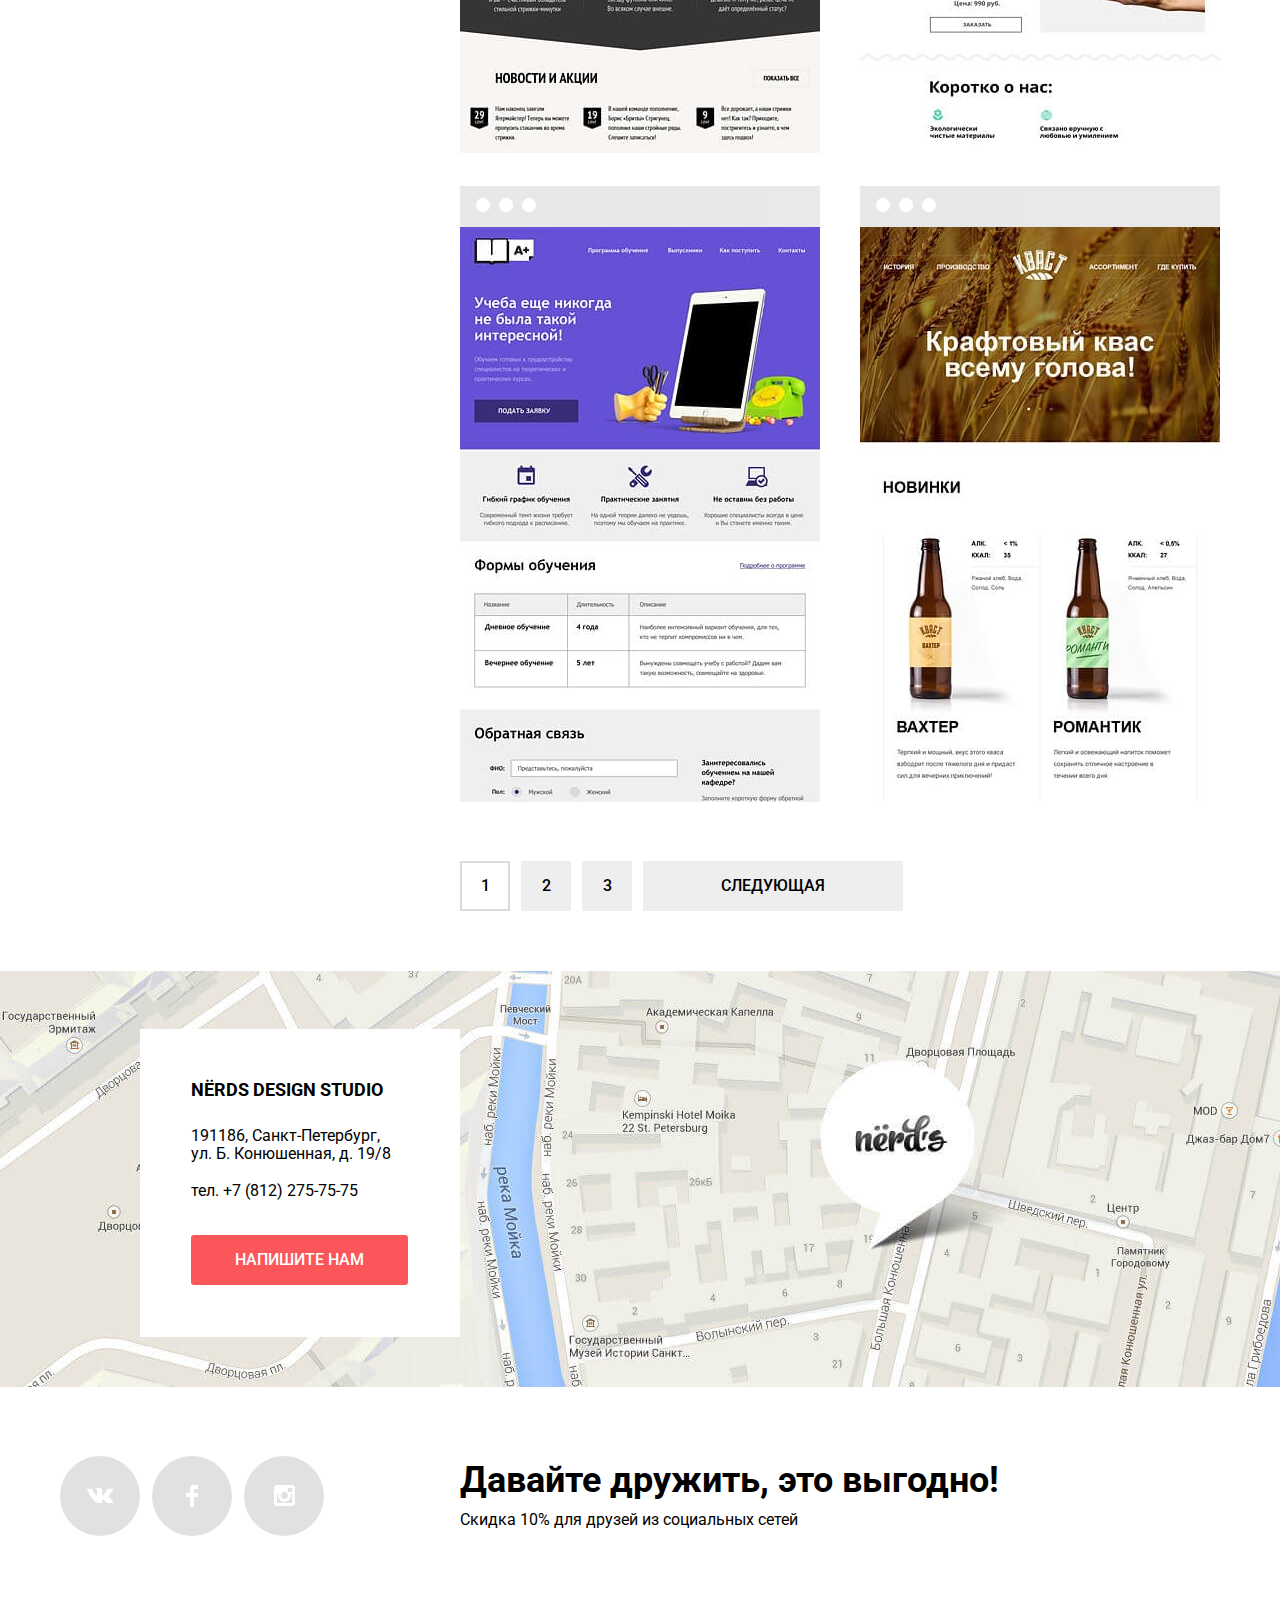
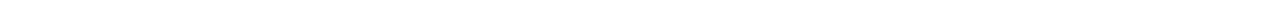
==== commit d74ec3ce: "Завершаем верстку личного проекта" ====
--- a/catalog.html
+++ b/catalog.html
@@ -14,16 +14,23 @@
 				<a href="index.html" class="main-header-logo">
 				<img src="img/nerds-logo.svg" alt="Логотип Дизайн студии «Нёрдс»"></a>
 				<ul class="site-navigation">
-					<li class="navigation-list"><a href="index.html">Студия</a></li>
-					<li class="navigation-list"><a href="#">Клиенты</a></li>
-					<li class="navigation-list"><a class="navigation-link">Магазин</a></li>
-					<li class="navigation-list"><a href="#">Контакты</a></li>
+					<li class="navigation-list">
+						<a href="index.html">Студия</a>
+					</li>
+					<li class="navigation-list">
+						<a href="#">Клиенты</a>
+					</li>
+					<li class="navigation-list">
+						<a class="navigation-link">Магазин</a>
+					</li>
+					<li class="navigation-list">
+						<a href="#">Контакты</a>
+					</li>
 				</ul>
 				<a href="#" class="user-navigation">Корзина</a>
 			</nav>
 		</header>
 		<!--main-->
-		
 		<main class="container">
 			<div class="title">
 				<h1>Магазин готовых шаблонов</h1>
@@ -216,8 +223,8 @@
 					<h2 class="visually-hidden">Контактная информация</h2>
 					<h3>NЁRDS DESIGN STUDIO</h3>
 					<p>191186, Санкт-Петербург, <br>ул. Б. Конюшенная, д.  19/8</p>
-					<p class="phone">тел.<a href="tel:+78122757575">+7 (812) 275-75-75</a></p>
-					<a href="#" class="btn" >Напишите нам</a>
+					<p class="phone">тел.<a href="tel:+78122757575"> +7 (812) 275-75-75</a></p>
+					<a href="#" class="btn" ><span>Напишите нам</span></a>
 				</section>
 			</section>
 		</main>
@@ -225,9 +232,15 @@
 		<footer class="main-footer">
 			<section class="social-networks">
 				<ul class="social">
-					<li><a href="#" class="social-button"><img src="img/vk-icon.svg" width="26" height="15" alt="Вконтакте"></a></li>
-					<li><a href="#" class="social-button"><img src="img/fb-icon.svg" width="12" height="22" alt="Фейсбук"></a></li>
-					<li><a href="#" class="social-button"><img src="img/insta-icon.svg" width="21" height="21" alt="Инстаграм"></a></li>
+					<li>
+						<a href="#" class="social-button"><img src="img/vk-icon.svg" width="26" height="15" alt="Вконтакте"></a>
+					</li>
+					<li>
+						<a href="#" class="social-button"><img src="img/fb-icon.svg" width="12" height="22" alt="Фейсбук"></a>
+					</li>
+					<li>
+						<a href="#" class="social-button"><img src="img/insta-icon.svg" width="21" height="21" alt="Инстаграм"></a>
+					</li>
 				</ul>
 			</section>
 			<section class="footer-social">
@@ -240,17 +253,19 @@
 			<form class="message-info" action="https://echo.htmlacademy.ru" method="post">
 				<h2>Напишите нам</h2>
 				<button class="popup-close" type="button" aria-label="Закрыть форму"></button>
-				<div class="message-name">
-					<label for="message-name">Ваше имя:</label>
-					<input id="message-name" type="text" name="name"  placeholder="Имя Фамилия" aria-label="Поле ввода имени и фамилии">
-				</div>
-				<div class="message-email">
-					<label for="message-email">Ваш e-mail:</label>
-					<input id="message-email" type="email" name="email" placeholder="email@example.com" aria-label="Поле ввода электронной почты">
+				<div class="form-registration">
+					<div class="message-name">
+						<label for="message-name">Ваше имя:</label>
+						<input id="message-name" type="text" name="name"  placeholder="Имя Фамилия" aria-label="Поле ввода имени и фамилии">
+					</div>
+					<div class="message-email">
+						<label for="message-email">Ваш e-mail:</label>
+						<input id="message-email" type="email" name="email" placeholder="email@example.com" aria-label="Поле ввода электронной почты">
+					</div>
 				</div>
 				<div class="message-text">
 					<label for="message-text">Текст письма:</label>
-					<textarea id="message-text" name="text" placeholder="В свободной форме" aria-label="Поле ввода вашего сообщения в свобойдной форме"></textarea>
+					<textarea id="message-text" name="text" cols="30" rows="4" placeholder="В свободной форме" aria-label="Поле ввода вашего сообщения в свобойдной форме"></textarea>
 				</div>
 				<input type="submit" id="message-submit" name="submit" class="message-submit" value="Отправить">
 			</form>
--- a/css/style.css
+++ b/css/style.css
@@ -2,7 +2,7 @@
   min-width: 1200px;
   margin: 0;
   padding: 0;
-  font-family: 'Roboto', sans-serif;
+  font-family: "Roboto", "Arial", sans-serif;
   font-size: 16px;
   line-height: 24px;
   font-weight: 400;
@@ -30,6 +30,8 @@
 
   white-space: nowrap;
 
+  -webkit-clip-path: inset(100%);
+
   clip-path: inset(100%);
   clip: rect(0 0 0 0);
   overflow: hidden;
@@ -44,18 +46,24 @@
   height: 65px;
 }
 
-.main-header-logo img:hover{
+.main-header-logo img:hover {
   opacity: 0.8;
 }
-.main-header-logo img:active{
+.main-header-logo img:active {
   opacity: 0.3;
 }
 
 
 /*------------------ НАВИГАЦИЯ -----------------*/
 .main-navigation {
-  display: flex;
+  display: -webkit-box;
+  display: -ms-flexbox;
+  display: flex;
+  -webkit-box-pack: justify;
+  -ms-flex-pack: justify;
   justify-content: space-between;
+  -webkit-box-align: center;
+  -ms-flex-align: center;
   align-items: center;
   width: 1160px;
   margin: 0 auto;
@@ -71,8 +79,14 @@
   min-width: 440px;
   margin: 0;
   padding: 0;
-  display: flex;
+  display: -webkit-box;
+  display: -ms-flexbox;
+  display: flex;
+  -webkit-box-align: center;
+  -ms-flex-align: center;
   align-items: center;
+  -webkit-box-pack: justify;
+  -ms-flex-pack: justify;
   justify-content: space-between;
   margin-right: 45px;
 }
@@ -109,7 +123,7 @@
 
 .site-navigation a:active,
 .user-navigation:active {
-	color: #000000;
+  color: #000000;
   opacity: 0.3;
 }
 .navigation-link {
@@ -124,7 +138,7 @@
 
 /*----------------КОНТЕНТ*------------------*/
 
-/*-----------------------------------ГЛАВНАЯ----------------------------------------*/
+/*---------------------------------ГЛАВНАЯ----------------------------------*/
  
 /*----------------СЛАЙДЕР-------------------*/
  .full-screen {
@@ -141,6 +155,7 @@
 }
 .container {
   margin: 0 auto;
+  -webkit-box-sizing: border-box;
   box-sizing: border-box;
 }
 .slider {
@@ -159,7 +174,9 @@
 
   text-align: center;
   font-size: 0;
-  transform: translateX(-50%);
+  -webkit-transform: translateX(-50%);
+  -ms-transform: translateX(-50%);
+   transform: translateX(-50%);
 }
 
 .slider-controls label {
@@ -295,6 +312,7 @@
 .button-slider:active {
   background-color: #d7373b;
   color: rgba(255, 255, 255, 0.3);
+  -webkit-box-shadow: 0 3px rgba(0, 0, 0, 0.1) inset;
   box-shadow: 0 3px rgba(0, 0, 0, 0.1) inset;
 }
 /*-------------------УСЛУГИ--------------------*/
@@ -304,11 +322,14 @@
   width: 1160px;
   margin: 0 auto;
   padding: 0 20px;
-  display: flex;
+  display: -webkit-box;
+  display: -ms-flexbox;
+  display: flex;
+  -ms-flex-wrap: wrap;
   flex-wrap: wrap;
   padding: 0;
   list-style: none;
-  margin-bottom: 78px;
+  margin-bottom: 58px;
 }
 
 
@@ -321,6 +342,7 @@
   width: 300px;
   margin: 0;
   padding: 0;
+  margin-bottom: 20px;
 }
 .services h3 {
   font-size: 24px;
@@ -352,9 +374,10 @@
 }
 .button-red:active {
   background-color: #d7373b;
+  -webkit-box-shadow: 0 3px rgba(0, 0, 0, 0.1) inset;
   box-shadow: 0 3px rgba(0, 0, 0, 0.1) inset;
 }
-.button-red span:active{
+.button-red:active span{
   opacity: 0.3;
 }
 
@@ -368,9 +391,10 @@
 }
 .button-green:active {
   background-color: #00aa62;
+  -webkit-box-shadow: 0 3px rgba(0, 0, 0, 0.1) inset;
   box-shadow: 0 3px rgba(0, 0, 0, 0.1) inset;
 }
-.button-green span:active{
+.button-green:active span {
   opacity: 0.3;
 }
 
@@ -384,32 +408,25 @@
 }
 .button-yellow:active {
   background-color: #e5a722;
+  -webkit-box-shadow: 0 3px rgba(0, 0, 0, 0.1) inset;
   box-shadow: 0 3px rgba(0, 0, 0, 0.1) inset;
 }
-.button-yellow span:active{
+.button-yellow:active span {
   opacity: 0.3;
 }
 
 /*-----------------ИНФОРМАЦИЯ-------------------*/
-/* .info::before {
-  content: ""; 
-  position: absolute; 
-
-  width: 1160px; 
-  height: 2px; 
-  top: 0;
-  left: 0;
-
-  background-color: #eeeeee; 
-} */
-
 .info {
   border-top: 2px solid #eeeeee;
-  padding-bottom: 62px;
   position: relative;
   width: 1160px;
   margin: 0 auto;
-  display: flex;
+  margin-bottom: 62px;
+  display: -webkit-box;
+  display: -ms-flexbox;
+  display: flex;
+  -webkit-box-pack: justify;
+  -ms-flex-pack: justify;
   justify-content: space-between;
 }
 
@@ -508,8 +525,13 @@
 .list {
   padding: 0;
   width: 360px;
-  display: flex;
+  display: -webkit-box;
+  display: -ms-flexbox;
+  display: flex;
+  -webkit-box-pack: justify;
+  -ms-flex-pack: justify;
   justify-content: space-between;
+  flex-wrap: wrap;
   list-style: none;
   margin-bottom: -17px;
 }
@@ -522,87 +544,82 @@
   line-height: 18px;
 }
 
-/* .info::after {
-  content: ""; 
-  position: absolute; 
-
-  width: 1160px; 
-  height: 2px; 
-  bottom: 0;
-  background-color: #eeeeee; 
-} */
 /*------------------REFERENCES-BLOCK----------------*/
 .partners {
   position: relative;
   width: 1160px;
   margin: 0 auto;
-  margin-bottom: 78px;
+  margin-bottom: 80px;
   position: relative;
 }
-
-/* .partners::after {
-  content: ""; 
-  position: absolute; 
-
-  width: 1160px; 
-  height: 2px; 
-  bottom: -2px;
-  left: 0;
-
-  background-color: #eeeeee; 
-} */
 
 .references-block {
   border-top: 2px solid #eeeeee;
   border-bottom: 2px solid #eeeeee;
   margin: 0 auto;
-  display: flex;
+  display: -webkit-box;
+  display: -ms-flexbox;
+  display: flex;
+  -webkit-box-pack: justify;
+  -ms-flex-pack: justify;
   justify-content: space-between;
+  -ms-flex-wrap: wrap;
   flex-wrap: wrap;
-  min-height: 180px;
-  align-items: center;
-  padding: 0;
-  margin-bottom: 44px;
+  -webkit-box-align: center;
+  -ms-flex-align: center;
+   align-items: center;
   list-style: none;
+  padding-top: 44px;
+  padding-left: 0;
+  padding-right: 0;
+  padding-bottom: 40px;
 }
 
 .references-item {
   position: relative;
-  display: flex;
+  display: -webkit-box;
+  display: -ms-flexbox;
+  display: flex;
+  -webkit-box-pack: center;
+  -ms-flex-pack: center;
   justify-content: center;
+  -webkit-box-align: center;
+  -ms-flex-align: center;
   align-items: center;
   width: 260px;
+  height: 96px;
   
 }
 
 .references-item:not(:nth-child(4n))::after { 
-content: ""; 
-position: absolute; 
-right: -17px; 
-
-width: 2px; 
-height: 52px; 
-
-background-color: #eeeeee; 
-}
-
-.references-block img{
+  content: ""; 
+  position: absolute; 
+  right: -20px; 
+  top: 20px;
+
+  width: 2px; 
+  height: 52px; 
+
+  background-color: #eeeeee; 
+}
+
+.references-block img {
   opacity: 0.2;
 }
 
-.references-block img:hover{
+.references-block img:hover {
   opacity: 1;
 }
-.references-block img:active{
+.references-block img:active {
   opacity: 0.1;
 }
 /*-----------------------------КАТАЛОГ------------------------------------*/
 
-.title {	
+.title {  
   background-color: #eeeeee;
 }
 
-.title h1 {	
+.title h1 { 
   margin: 0;
   font-size: 55px;
   line-height: 55px;
@@ -644,7 +661,7 @@
   font-weight: 400;
 }
 .filter-sort h2 {
-    font-size: 18px;
+  font-size: 18px;
   line-height: 18px;
   font-weight: 700;
   text-transform: uppercase;
@@ -678,6 +695,7 @@
 }
 .filter-button:active {
   background-color: #d5d5d5;
+  box-shadow: 0 3px rgba(0, 0, 0, 0.1) inset;
 }
 .filter-button span:active {
   opacity: 0.3;
@@ -745,6 +763,7 @@
 
   border: 8px solid #ffffff;
   background-color: #ababab;
+  -webkit-box-shadow: 0 2px 1px 0 #cfcfcf;
   box-shadow: 0 2px 1px 0 #cfcfcf;
   border-radius: 50%;
   cursor: pointer;
@@ -841,6 +860,9 @@
   display: inline-block;
 
   cursor: pointer;
+  -webkit-user-select: none;
+  -moz-user-select: none;
+  -ms-user-select: none;
   user-select: none;
 } 
 
@@ -855,7 +877,7 @@
   background-image: url(../img/checkbox-off.svg);
   background-repeat: no-repeat;
   background-position: 0 0;
-   opacity: 0.4;
+  opacity: 0.4;
 }
 
 .filter-input-checkbox:checked + label::after {
@@ -869,11 +891,11 @@
   background-image: url(../img/checkbox-on.svg);
   background-repeat: no-repeat;
   background-position: 0 0;
-   opacity: 0.4;
-}
-
-.filter-input-checkbox:hover + label::before,
-.filter-input-checkbox:hover + label::after {
+  opacity: 0.4;
+}
+
+.filter-input-checkbox + label:hover::before,
+.filter-input-checkbox + label:hover::after {
   opacity: 1;
 }
 
@@ -882,27 +904,35 @@
 
 .filter-sort {
   margin-bottom: 51px;
-  display: flex;
+  display: -webkit-box;
+  display: -ms-flexbox;
+  display: flex;
+  -webkit-box-pack: justify;
+  -ms-flex-pack: justify;
   justify-content: space-between;
+  -webkit-box-align: center;
+  -ms-flex-align: center;
   align-items: center;
 }
 .filter-sort-links:not(:last-child) {
   margin-right: 26px;
 }
 .filter-links {
+  display: -webkit-box;
+  display: -ms-flexbox;
   display: flex;
 }
 .filter-sort h2 {
-	font-size: 18px;
+  font-size: 18px;
   line-height: 18px;
   font-weight: 700;
   margin: 0px;
 }
 .filter-sort a {
-	font-size: 14px;
+  font-size: 14px;
   line-height: 18px;
   font-weight: 400;
-	color: #000000;
+  color: #000000;
 }
 
 .triangle {
@@ -938,7 +968,6 @@
 .triangle-down:active {
   opacity: 0.3;
 }
-
 .triangle-up:hover {
   cursor: pointer;
   opacity: 0.6;
@@ -946,7 +975,6 @@
 .triangle-up:active {
   opacity: 0.3;
 }
-
 .filter-sort span:hover {
   cursor: pointer;
   opacity: 0.6;
@@ -962,7 +990,11 @@
 .catalog-columns {
   width: 1160px;
   margin: 0 auto;
-  display: flex;
+  display: -webkit-box;
+  display: -ms-flexbox;
+  display: flex;
+  -webkit-box-pack: justify;
+  -ms-flex-pack: justify;
   justify-content: space-between;
 }
 .sort-and-catalog {
@@ -975,15 +1007,21 @@
   height: 616px;
   margin-bottom: 33px;
   background-color: #ffffff;
-  box-shadow: 
 }
 .catalog-item:nth-child(2n) {
   margin-right: 0;
 }
 .catalog-list {
   
-  display: flex;
+  display: -webkit-box;
+  
+  display: -ms-flexbox;
+  
+  display: flex;
+  -ms-flex-wrap: wrap;
   flex-wrap: wrap;
+  -webkit-box-pack: justify;
+  -ms-flex-pack: justify;
   justify-content: space-between;
   padding: 0;
   margin: 0;
@@ -991,6 +1029,8 @@
   margin-bottom: 26px;
 }
 .card-head {
+  -webkit-transition: 0.4s all ease;
+  -o-transition: 0.4s all ease;
   transition: 0.4s all ease;
   height: 29px; 
   padding-top: 12px; 
@@ -1002,6 +1042,7 @@
 
 .catalog-item:hover {
   background-color: #4d4d4d;
+  -webkit-box-shadow: 0 6px 15px 0 rgba(0, 1, 1, 0.25);
   box-shadow: 0 6px 15px 0 rgba(0, 1, 1, 0.25);
 }
 .catalog-item:hover .card-head {
@@ -1009,6 +1050,8 @@
 }
 
 .catalog-item:hover .item {
+  -webkit-transform: translateY(0);
+  -ms-transform: translateY(0);
   transform: translateY(0);
 }
 
@@ -1028,13 +1071,17 @@
 }
 .catalog-item p {
   margin-bottom: 30px;
-	font-size: 16px;
+  font-size: 16px;
   line-height: 18px;
   font-weight: 400;
 }
 
 .item {
+  -webkit-transform: translateY(100%);
+  -ms-transform: translateY(100%);
   transform: translateY(100%);
+  -webkit-transition: 0.4s all ease;
+  -o-transition: 0.4s all ease;
   transition: 0.4s all ease;
   position: absolute; 
   bottom: 0; 
@@ -1051,15 +1098,15 @@
  .price {
   display: inline-block;
   padding: 16px 60px;  
- 	background-color: #fb565a;
- 	color: #ffffff;
- 	font-size: 16px;
+  background-color: #fb565a;
+  color: #ffffff;
+  font-size: 16px;
   line-height: 18px;
   font-weight: 500;
-	text-align: center;
-	vertical-align: middle;
-	text-transform: uppercase;
-	border: none;
+  text-align: center;
+  vertical-align: middle;
+  text-transform: uppercase;
+  border: none;
   border-radius: 3px;
   cursor: pointer;
  }
@@ -1069,7 +1116,8 @@
 }
 .price:active {
   color: #ffffff;
-	background-color: #d7373b;
+  background-color: #d7373b;
+  box-shadow: 0 3px rgba(0, 0, 0, 0.1) inset;
 }
 
  /*------------------КНОПКИ ПАГИНАЦИЯ--------------*/
@@ -1093,6 +1141,7 @@
 .navigation-pages-link:active {
   color: #000000;
   opacity: 0.3;
+  box-shadow: 0 3px rgba(0, 0, 0, 0.1) inset;
 }
 
 
@@ -1111,15 +1160,24 @@
   height: 100%;
   margin: auto;
   padding: 5px;
+  -webkit-box-sizing: border-box;
   box-sizing: border-box;
-  display: flex;
+  display: -webkit-box;
+  display: -ms-flexbox;
+  display: flex;
+  -webkit-box-align: center;
+  -ms-flex-align: center;
   align-items: center;
+  -webkit-box-pack: center;
+  -ms-flex-pack: center;
   justify-content: center;
   color: #000000;
 }
 
 .navigation-pages-items {
   list-style: none;
+  display: -webkit-box;
+  display: -ms-flexbox;
   display: flex;
   padding: 0;
   margin: 0;
@@ -1148,8 +1206,11 @@
 }
 /*-----------------------КОНТАКТЫ-------------------*/
 .contacts {
+  -webkit-box-sizing: border-box;
   box-sizing: border-box;
   top: 50%;
+  -webkit-transform: translateY(-50%);
+  -ms-transform: translateY(-50%);
   transform: translateY(-50%);
   left: 140px;
   width: 320px;
@@ -1157,8 +1218,15 @@
   padding: 51px;
   position: absolute;
   background-color: #ffffff;
-  display: flex;
+  display: -webkit-box;
+  display: -ms-flexbox;
+  display: flex;
+  -webkit-box-orient: vertical;
+  -webkit-box-direction: normal;
+  -ms-flex-flow: column;
   flex-flow: column;
+  -webkit-box-pack: justify;
+  -ms-flex-pack: justify;
   justify-content: space-between;
 }
 
@@ -1167,27 +1235,28 @@
   font-size: 18px;
   line-height: 30px;
   font-weight: 700;
-  margin-bottom: 23px;
+  margin-bottom: 19px;
+  margin-top: -5px;
 }
 .contacts p {
   margin: 0;
-  margin-bottom: 19px;
+  margin-bottom: 15px;
   font-size: 16px;
   line-height: 18px;
   font-weight: 400;
 }
 .phone a {
-color: #000000;
+  color: #000000;
 }
 
 .btn {
-  margin-top: 20px;
+  margin-top: 17px;
   font-size: 16px;
   line-height: 16px;
   font-weight: 500;
   display: block;
   width: 217px;
-  padding: 18px 0px;
+  padding: 17px 0px;
   color: #ffffff;
   text-transform: uppercase;
   text-align: center;
@@ -1204,8 +1273,9 @@
 }
 .btn:active {
   background-color: #d7373b;
-}
-.btn span:active {
+  box-shadow: 0 3px rgba(0, 0, 0, 0.1) inset;
+}
+.btn:active span {
   opacity: 0.3;
 }
 
@@ -1219,6 +1289,8 @@
   list-style: none;
   padding: 0;
   margin: 0;
+  display: -webkit-box;
+  display: -ms-flexbox;
   display: flex;
   padding-right: 136px;
 }
@@ -1241,7 +1313,11 @@
 .main-footer {
   width: 1160px;
   margin: 0 auto;
-  display: flex;
+  display: -webkit-box;
+  display: -ms-flexbox;
+  display: flex;
+  -webkit-box-align: center;
+  -ms-flex-align: center;
   align-items: center;
   padding-bottom: 70px;
 }
@@ -1251,10 +1327,16 @@
 }
 
 .social a {
+  display: -webkit-box;
+  display: -ms-flexbox;
   display: flex;
   width: 80px;
   height: 80px;
+  -webkit-box-align: center;
+  -ms-flex-align: center;
   align-items: center;
+  -webkit-box-pack: center;
+  -ms-flex-pack: center;
   justify-content: center;
   background-color: #e1e1e1;
   border-radius: 40px;
@@ -1272,34 +1354,55 @@
 }
 /*========================ПОПАП==================== */
  .modal-message {
-  position: relative;
-  width: 960px; 
+  display: none;
+  position: fixed;
+  top: 50%;
+  left: 50%;
+  transform: translate(-50%,-50%);
+  width: 760px; 
   padding-top: 73px; 
   padding-right: 100px; 
   padding-bottom: 84px; 
   padding-left: 100px; 
   background-color: #ffffff;  
+  -webkit-box-shadow: 0 20px 40px 0 rgba(0,0,0,0.75);  
   box-shadow: 0 20px 40px 0 rgba(0,0,0,0.75); 
 }
 
  .message-info {
   width: 760px;
   background-color: #ffffff;
+  -ms-flex-wrap: wrap;
   flex-wrap: wrap;
+  -webkit-box-align: center;
+  -ms-flex-align: center;
   align-items: center;
+  -webkit-box-pack: justify;
+  -ms-flex-pack: justify;
   justify-content: space-between;
  }
 
  .form-registration {
   width: 760px;
-  display: flex;
+  display: -webkit-box;
+  display: -ms-flexbox;
+  display: flex;
+  -webkit-box-pack: justify;
+  -ms-flex-pack: justify;
   justify-content: space-between;
+  -webkit-box-align: center;
+  -ms-flex-align: center;
   align-items: center;
  }
 
  .message-name {
   width: 360px;
-  display: flex;
+  display: -webkit-box;
+  display: -ms-flexbox;
+  display: flex;
+  -webkit-box-orient: vertical;
+  -webkit-box-direction: normal;
+  -ms-flex-direction: column;
   flex-direction: column;
   margin-bottom: 35px;
   margin-top: 0
@@ -1307,7 +1410,12 @@
 
 .message-email {
   width: 360px;
-  display: flex;
+  display: -webkit-box;
+  display: -ms-flexbox;
+  display: flex;
+  -webkit-box-orient: vertical;
+  -webkit-box-direction: normal;
+  -ms-flex-direction: column;
   flex-direction: column;
   margin-bottom: 35px;
   margin-top: 0;
@@ -1332,14 +1440,16 @@
   overflow: visible;
   padding-top: 15px;
   padding-bottom: 15px;
+  padding-left: 15px;
 }
 
 .message-email input {
   overflow: visible;
   padding-top: 15px;
   padding-bottom: 15px;
-}
-.modal-message input {
+  padding-left: 15px;
+}
+.form-registration input {
   border: 2px solid #d7dcde;
 }
 
@@ -1350,13 +1460,16 @@
 .message-text {
   width: 760px;
   margin-bottom: 47px;
+  display: flex;
+  flex-direction: column;
 }
 
 .message-text textarea {
   overflow: auto;
-  width: 754px;
   min-height: 118px;
-  padding-top: 10px;
+  padding: 15px;
+  resize: none;
+
 }
 
 .modal-message input:hover {
@@ -1405,18 +1518,13 @@
   opacity: 0.1;
 }
 
-.modal-message input:hover {
-
-}
-
-
- .message-submit {
+.message-submit {
   font-size: 16px;
   line-height: 16px;
   font-weight: 500;
   display: block;
-  width: 217px;
-  padding: 18px 0px;
+  min-height: 50px;
+  padding: 18px 68px;
   color: #ffffff;
   text-transform: uppercase;
   text-align: center;
@@ -1426,7 +1534,7 @@
   border: none;
   cursor: pointer;
  }
- .message-submit {
+.message-submit {
   background-color: #fb565a;
 }
 .message-submit:hover {
@@ -1434,4 +1542,5 @@
 }
 .message-submit:active {
   background-color: #d7373b;
-}
+  box-shadow: 0 3px rgba(0, 0, 0, 0.1) inset;
+}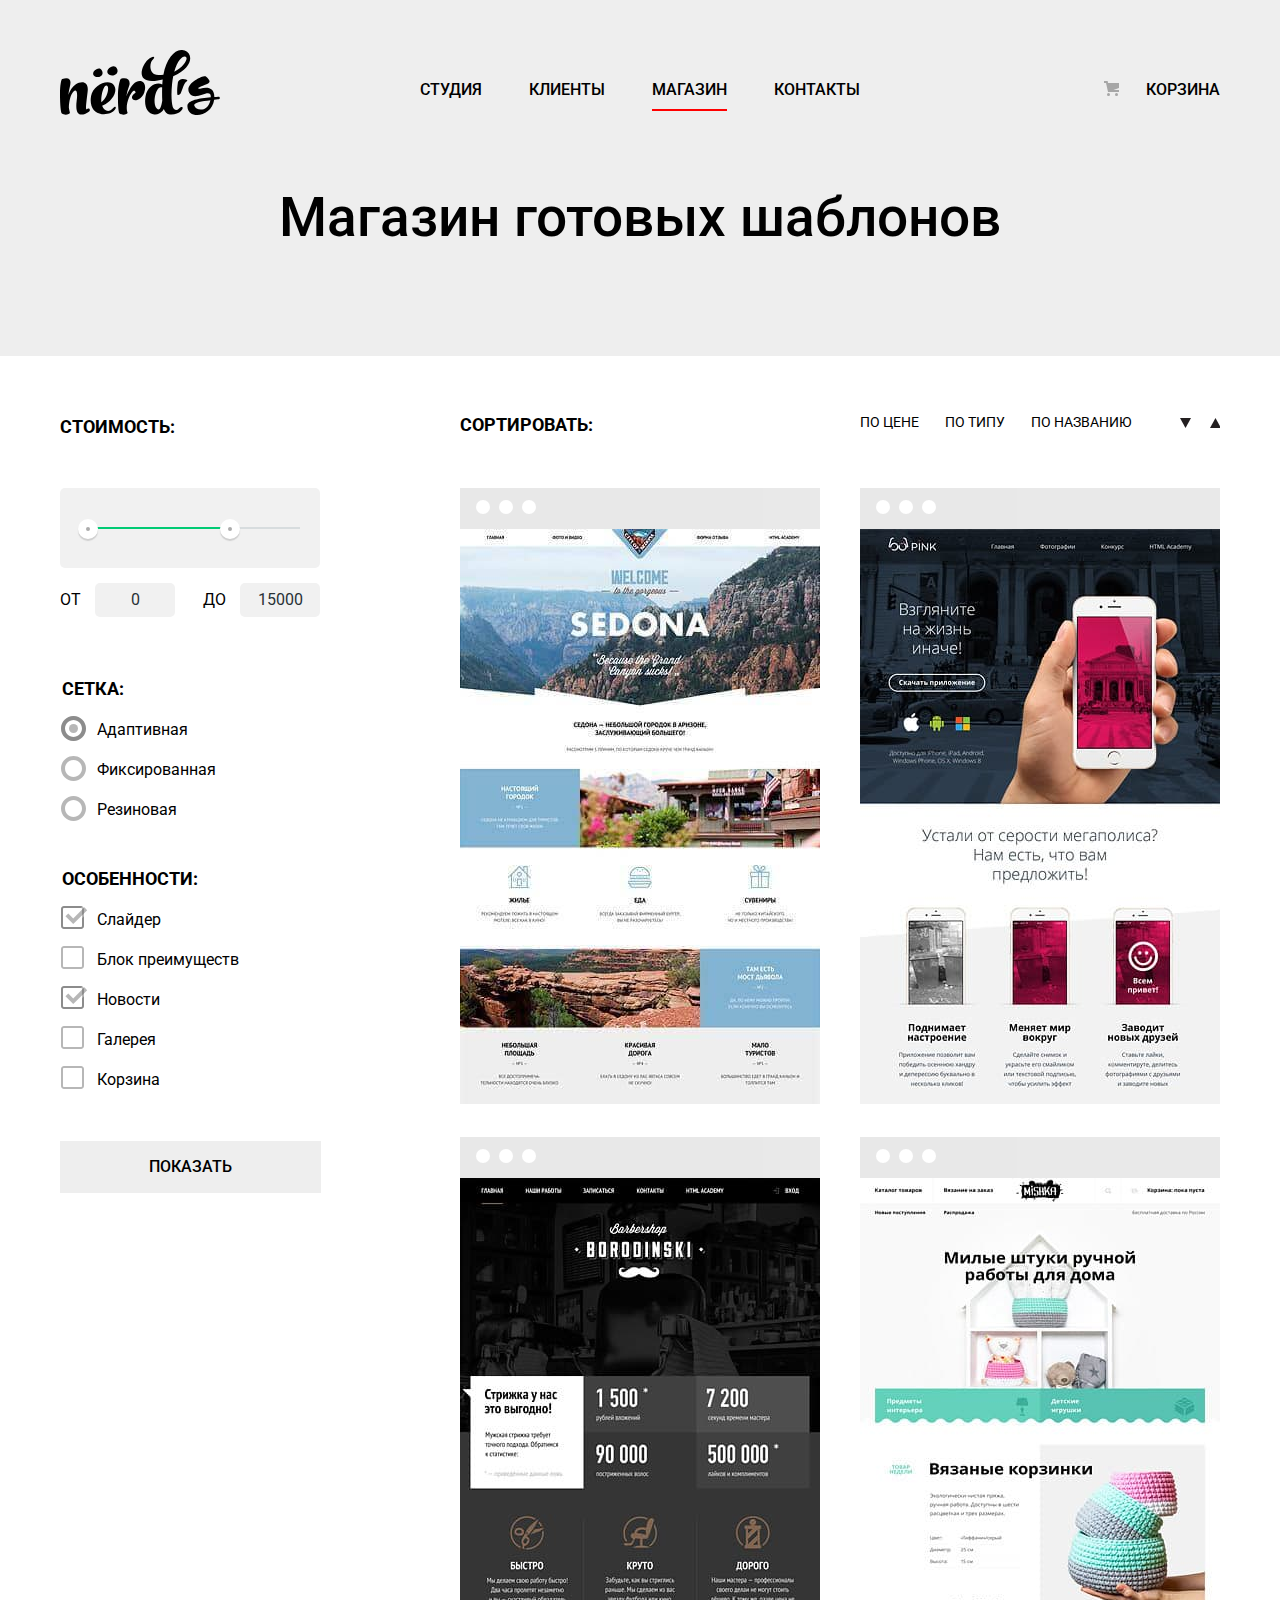
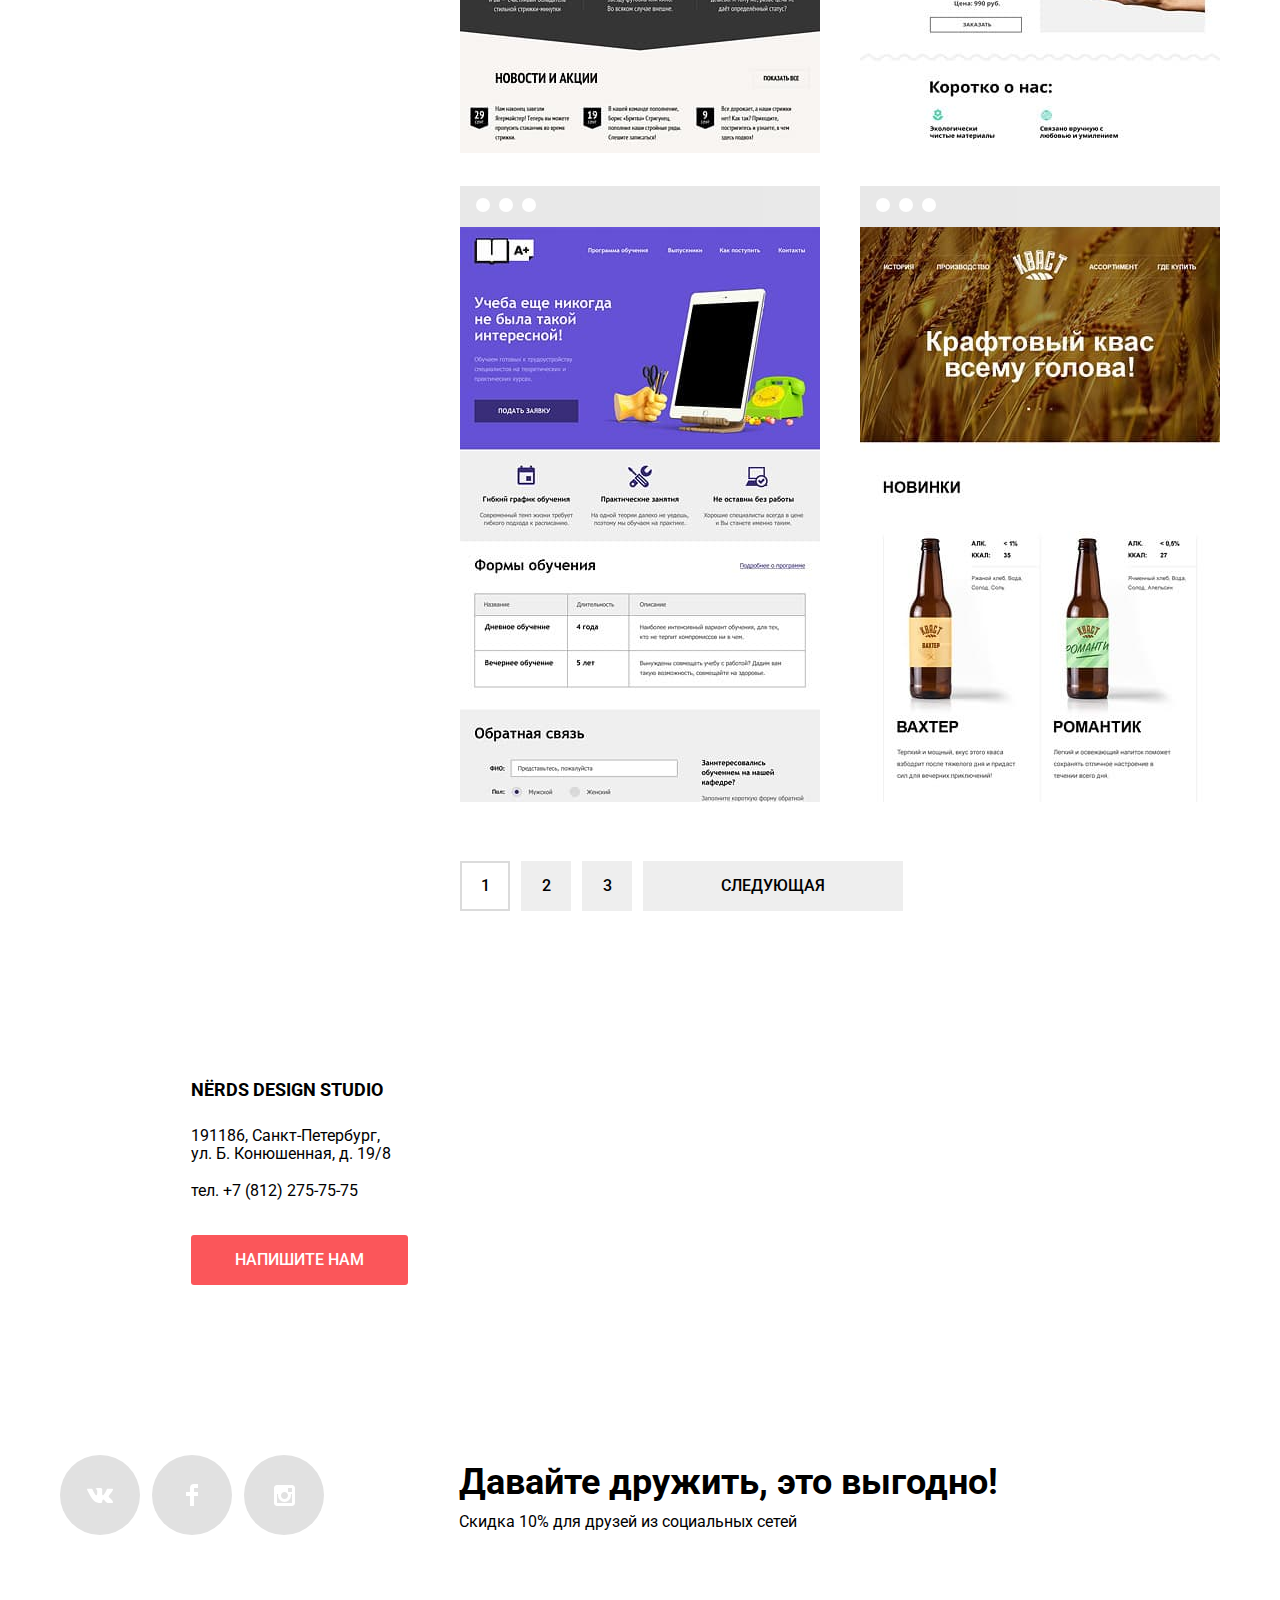
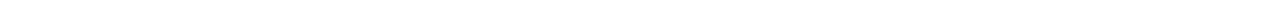
==== commit 50e10c31: "Исправление ошибок" ====
--- a/catalog.html
+++ b/catalog.html
@@ -97,9 +97,9 @@
 								</li>
 							</ul>
 						</fieldset>
-						<button type="submit" class="filter-button"><span>
+						<a class="filter-button"><span>
 						Показать</span>
-						</button>
+						</a>
 					</form>
 				</section>
 				<!--sort-->
@@ -107,9 +107,9 @@
 					<section class="filter-sort">
 						<h2>Сортировать:</h2>
 						<div class="filter-links">
-							<a href="#" class="filter-sort-links"><span>По цене</span></a>
-							<a href="#" class="filter-sort-links"><span>По типу</span></a>
-							<a href="#" class="filter-sort-links"><span>По названию</span></a>
+							<a href="#" class="filter-sort-links">По цене</a>
+							<a href="#" class="filter-sort-links">По типу</a>
+							<a href="#" class="filter-sort-links">По названию</a>
 							<div class="triangle">
 								<a href="#" class="triangle-down"></a>
 								<a href="#" class="triangle-up"></a>
@@ -217,7 +217,7 @@
 			</div>
 			<!--Map-->
 			<section class="map">
-				<img src="img/map.jpg" width="1440" height="416" alt="Карта">
+				<iframe src="https://www.google.com/maps/embed?pb=!1m18!1m12!1m3!1d676.6529804149507!2d30.32244085688115!3d59.93882007464017!2m3!1f0!2f0!3f0!3m2!1i1024!2i768!4f13.1!3m3!1m2!1s0x4696310fca5ba729%3A0xea9c53d4493c879f!2z0JHQvtC70YzRiNCw0Y8g0JrQvtC90Y7RiNC10L3QvdCw0Y8g0YPQuy4sIDE5LCDQodCw0L3QutGCLdCf0LXRgtC10YDQsdGD0YDQsywg0KDQvtGB0YHQuNGPLCAxOTExODY!5e0!3m2!1sru!2sby!4v1544727978150" width="1440" height="416" frameborder="0" style="border:0" allowfullscreen></iframe>
 				<!--Contacts-->
 				<section class="contacts">
 					<h2 class="visually-hidden">Контактная информация</h2>
@@ -231,6 +231,7 @@
 		<!--footer-->
 		<footer class="main-footer">
 			<section class="social-networks">
+		      <h3 class="visually-hidden">Социальные сети</h3>
 				<ul class="social">
 					<li>
 						<a href="#" class="social-button"><img src="img/vk-icon.svg" width="26" height="15" alt="Вконтакте"></a>
--- a/css/style.css
+++ b/css/style.css
@@ -35,6 +35,10 @@
   clip-path: inset(100%);
   clip: rect(0 0 0 0);
   overflow: hidden;
+}
+
+input[type="submit"] {
+  -webkit-appearance: none;
 }
 /*-------------------ЛОГОТИП--------------------*/
 .main-header {
@@ -288,6 +292,7 @@
 }
 
 .button-slider {
+  -webkit-appearance: none;
   font-size: 16px;
   line-height: 18px;
   font-weight: 500;
@@ -332,11 +337,9 @@
   margin-bottom: 58px;
 }
 
-
 .services-item:not(:nth-child(3n)) {
   margin-right: 100px;
 }
-
 
 .services-item {
   width: 300px;
@@ -355,6 +358,7 @@
 }
 
 .button {
+  -webkit-appearance: none;
   display: inline-block; 
   padding: 13px 40px; 
   font-weight: 500;   
@@ -381,8 +385,6 @@
   opacity: 0.3;
 }
 
-
-
 .button-green {
   background-color: #00ca74;
 }
@@ -397,8 +399,6 @@
 .button-green:active span {
   opacity: 0.3;
 }
-
-
 
 .button-yellow {
   background-color: #efc84a;
@@ -671,11 +671,12 @@
 .filter-input:focus + label {
   color: #283136;
 }
+
 .filter-input:disabled + label {
   color: #283136;
-
   opacity: 0.5;
 }
+
 .filter-button {
   display: inline-block;
   background-color: #eeeeee;
@@ -688,6 +689,7 @@
   vertical-align: middle;
   text-transform: uppercase;
   border: none;
+  -webkit-appearance: none;
 }
 .filter-button:hover {
   cursor: pointer;
@@ -975,11 +977,11 @@
 .triangle-up:active {
   opacity: 0.3;
 }
-.filter-sort span:hover {
+.filter-sort-links:hover {
   cursor: pointer;
   opacity: 0.6;
 }
-.filter-sort span:active {
+.filter-sort-links:active {
   opacity: 0.3;
 }
 
@@ -1109,6 +1111,7 @@
   border: none;
   border-radius: 3px;
   cursor: pointer;
+  -webkit-appearance: none;
  }
 
 .price:hover {
@@ -1264,6 +1267,7 @@
   background-color: #fb565a;
   border-radius: 3px;
   border: none;
+  -webkit-appearance: none;
 }
 .btn {
   background-color: #fb565a;
@@ -1282,7 +1286,7 @@
 
 /*-----------------------ФУТЕР----------------------*/
 .social-networks {
-  margin-top: -13px;
+  margin-top: -7px;
 }
 
 .social {
@@ -1292,11 +1296,13 @@
   display: -webkit-box;
   display: -ms-flexbox;
   display: flex;
-  padding-right: 136px;
-}
-
-.social li:not(:last-child) {
+  flex-wrap: wrap;
+  padding-right: 123px;
+}
+
+.social li {
   margin-right: 12px;
+  margin-bottom: 10px;
 }
 
 .footer-social b {
@@ -1353,6 +1359,58 @@
   opacity: 0.3;
 }
 /*========================ПОПАП==================== */
+ 
+@keyframes bounce {
+  
+ 0% { 
+transform: translate(-50%, -50%); 
+} 
+
+50% { 
+transform: translate(-50%, 10%); 
+} 
+
+70% { 
+transform: translate(-50%, 0); 
+} 
+
+90% { 
+transform: translate(-50%, 10%); 
+} 
+
+100% { 
+transform: translate(-50%, 0); 
+}
+
+}
+
+@keyframes shake {
+  0%,
+  100% {
+    transform: translateY(-50%);
+  }
+
+  0%,
+  100% {
+    transform: translateX(-50%);
+  }
+
+  10%,
+  30%,
+  50%,
+  70%,
+  90% {
+    transform: translate(-55%, -50%);
+  }
+
+  20%,
+  40%,
+  60%,
+  80% {
+    transform: translate(-45%, -50%);
+  }
+}
+
  .modal-message {
   display: none;
   position: fixed;
@@ -1366,7 +1424,16 @@
   padding-left: 100px; 
   background-color: #ffffff;  
   -webkit-box-shadow: 0 20px 40px 0 rgba(0,0,0,0.75);  
-  box-shadow: 0 20px 40px 0 rgba(0,0,0,0.75); 
+  box-shadow: 0 20px 40px 0 rgba(0,0,0,0.75);
+}
+
+.modal-show {
+  display: block;
+  animation: bounce 0.6s;
+}
+
+.modal-error {
+  animation: shake 0.2s;
 }
 
  .message-info {
@@ -1497,6 +1564,7 @@
 
 
 .popup-close {
+  -webkit-appearance: none;
   position: absolute;
   top: 80px;
   right: 90px;
@@ -1519,6 +1587,7 @@
 }
 
 .message-submit {
+  -webkit-appearance: none;
   font-size: 16px;
   line-height: 16px;
   font-weight: 500;
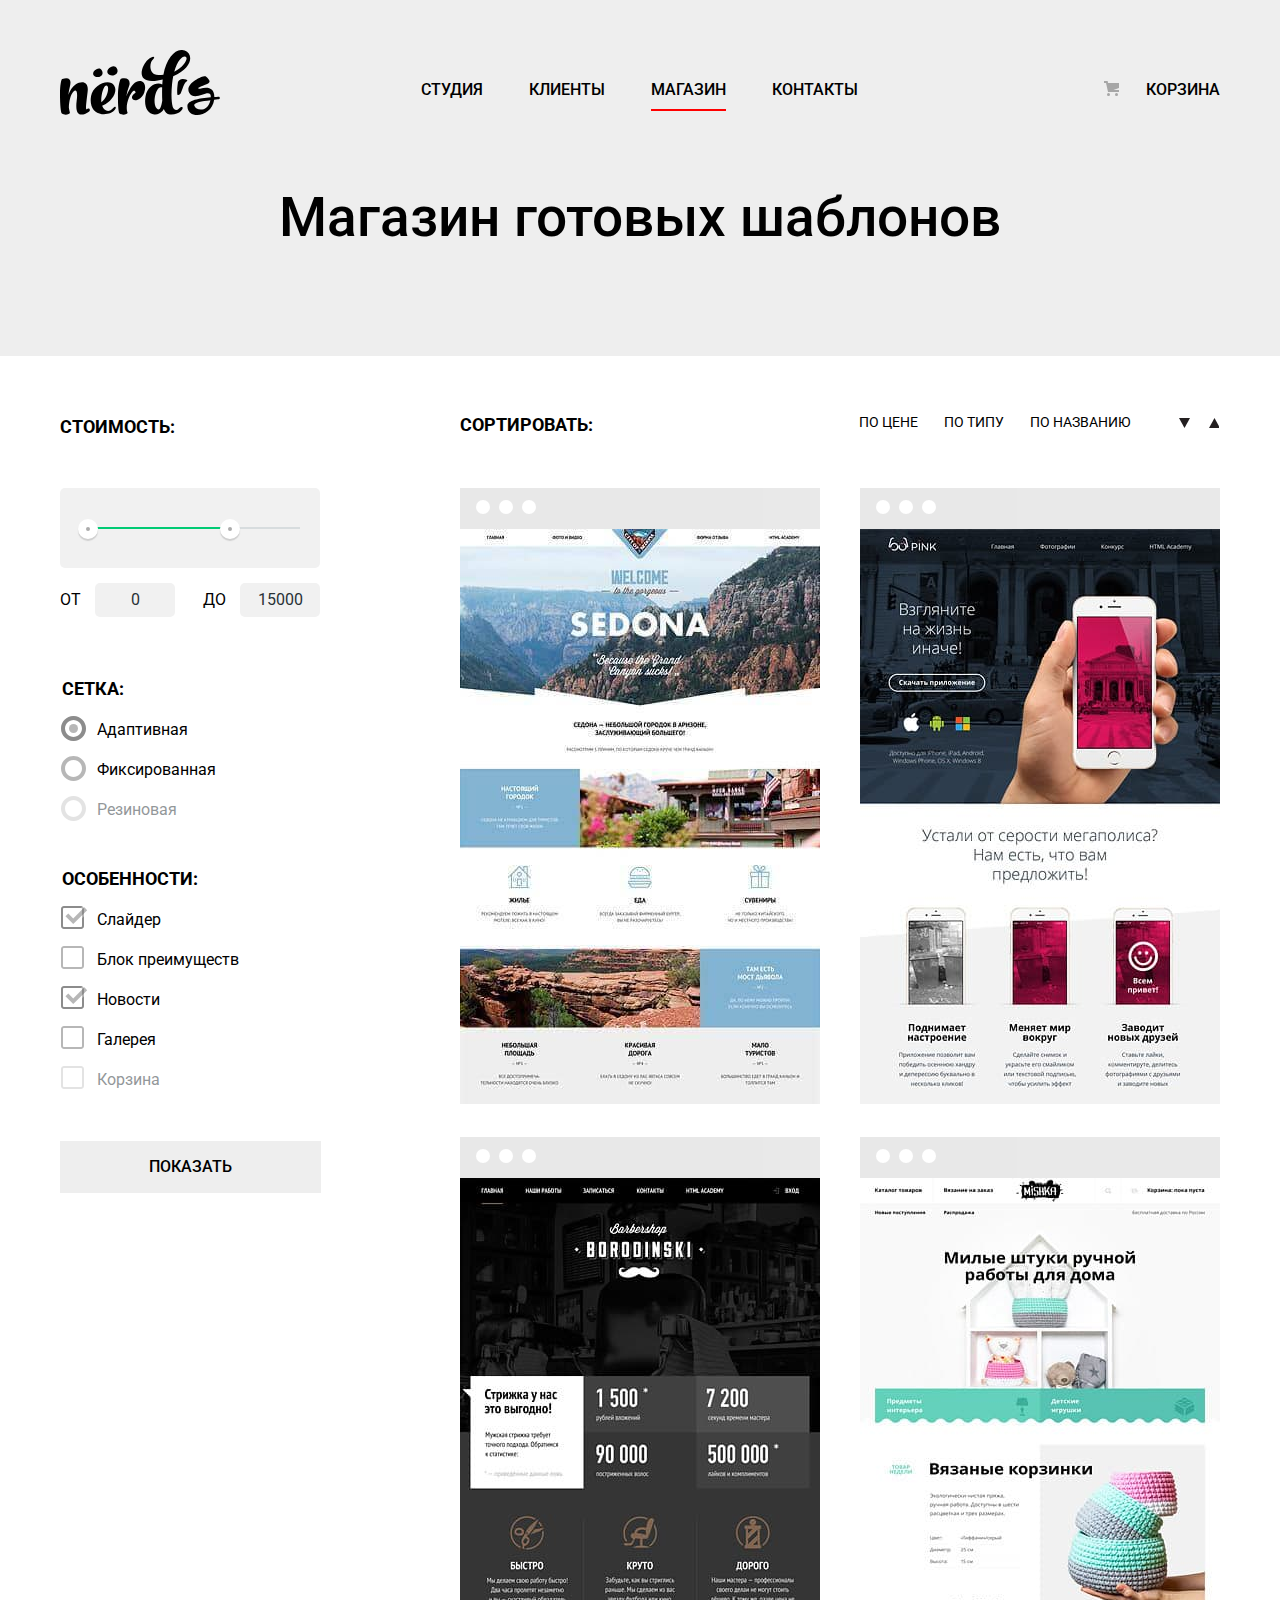
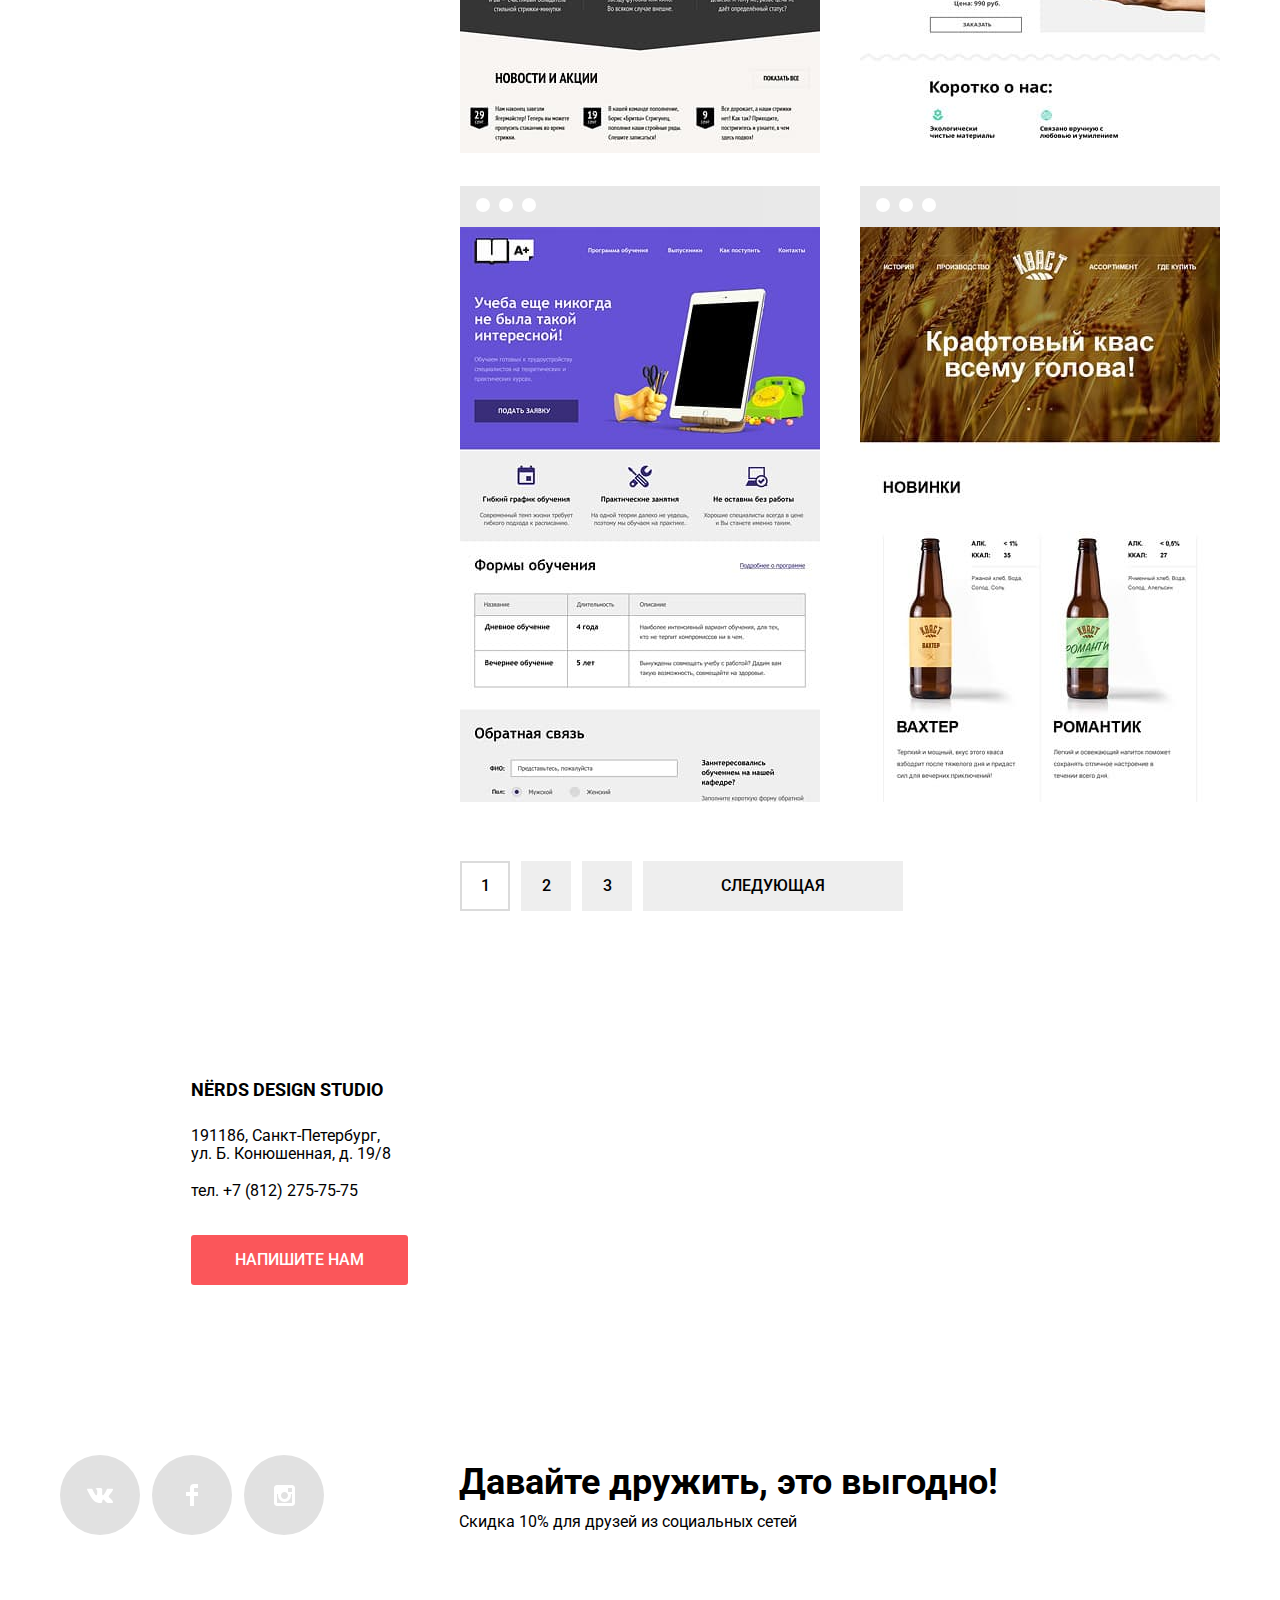
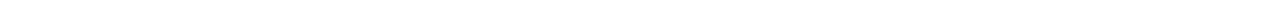
==== commit 7567ab09: "Предзащита исправлекние ошибок" ====
--- a/catalog.html
+++ b/catalog.html
@@ -15,7 +15,7 @@
 				<img src="img/nerds-logo.svg" alt="Логотип Дизайн студии «Нёрдс»"></a>
 				<ul class="site-navigation">
 					<li class="navigation-list">
-						<a href="index.html">Студия</a>
+						<a href="#">Студия</a>
 					</li>
 					<li class="navigation-list">
 						<a href="#">Клиенты</a>
@@ -67,7 +67,7 @@
 									<label for="filter-fixed">Фиксированная</label>
 								</li>
 								<li class="filter-option">
-									<input class="visually-hidden filter-input filter-input-radio" type="radio" name="grid" value="rubber" id="filter-rubber">
+									<input class="visually-hidden filter-input filter-input-radio" type="radio" name="grid" value="rubber" id="filter-rubber" disabled>
 									<label for="filter-rubber">Резиновая</label>
 								</li>
 							</ul>
@@ -92,184 +92,185 @@
 									<label for="filter-gallery">Галерея</label>
 								</li>
 								<li class="filter-option">
-									<input class="visually-hidden filter-input filter-input-checkbox" type="checkbox" name="basket" id="filter-basket">
+									<input class="visually-hidden filter-input filter-input-checkbox" type="checkbox" name="basket" id="filter-basket" disabled>
 									<label for="filter-basket">Корзина</label>
 								</li>
 							</ul>
 						</fieldset>
 						<a class="filter-button"><span>
 						Показать</span>
-						</a>
-					</form>
+					</a>
+				</form>
+			</section>
+			<!--sort-->
+			<div class="sort-and-catalog">
+				<section class="filter-sort">
+					<h2>Сортировать:</h2>
+					<div class="filter-links">
+						<a href="#" class="filter-sort-links">По цене</a>
+						<a href="#" class="filter-sort-links">По типу</a>
+						<a href="#" class="filter-sort-links">По названию</a>
+						<div class="triangle">
+							<a href="#" class="triangle-down"></a>
+							<a href="#" class="triangle-up"></a>
+						</div>
+					</div>
 				</section>
-				<!--sort-->
-				<div class="sort-and-catalog">
-					<section class="filter-sort">
-						<h2>Сортировать:</h2>
-						<div class="filter-links">
-							<a href="#" class="filter-sort-links">По цене</a>
-							<a href="#" class="filter-sort-links">По типу</a>
-							<a href="#" class="filter-sort-links">По названию</a>
-							<div class="triangle">
-								<a href="#" class="triangle-down"></a>
-								<a href="#" class="triangle-up"></a>
-							</div>
-						</div>
-					</section>
-					<!--catalog-->
-					<section class="catalog">
-						<ul class="catalog-list">
-							<li class="catalog-item">
-								<div class="card-head">
-									<span class="card-head-item"></span>
-									<span class="card-head-item"></span>
-									<span class="card-head-item"></span>
-								</div>
-								<img src="img/img-sedona.jpg" alt="sedona">
-								<section class="item">
-									<h3>SEDONA</h3>
-									<p>Информационный сайт<br>для туристов</p>
-									<button class="price">9 900 РУБ.</button>
-								</section>
-							</li>
-							<li class="catalog-item">
-								<div class="card-head">
-									<span class="card-head-item"></span>
-									<span class="card-head-item"></span>
-									<span class="card-head-item"></span>
-								</div>
-								<img src="img/img-pink.jpg" alt="pink">
-								<section class="item">
-									<h3>PINK APP</h3>
-									<p>Продуктовый лендинг<br>приложения для IOS и Android</p>
-									<button class="price">9 900 РУБ.</button>
-								</section>
-							</li>
-							<li class="catalog-item">
-								<div class="card-head">
-									<span class="card-head-item"></span>
-									<span class="card-head-item"></span>
-									<span class="card-head-item"></span>
-								</div>
-								<img src="img/img-barbershop.jpg" alt="borodinski">
-								<section class="item">
-									<h3>BARBERSHOP</h3>
-									<p>Сайт салона красоты.<br>Для мужчин,да.</p>
-									<button class="price">9 900 РУБ.</button>
-								</section>
-							</li>
-							<li class="catalog-item">
-								<div class="card-head">
-									<span class="card-head-item"></span>
-									<span class="card-head-item"></span>
-									<span class="card-head-item"></span>
-								</div>
-								<img src="img/img-mishka.jpg" alt="mishka">
-								<section class="item">
-									<h3>MISHKA</h3>
-									<p>Интернет-магазин<br>вязаных игрушек</p>
-									<button class="price">9 900 РУБ.</button>
-								</section>
-							</li>
-							<li class="catalog-item">
-								<div class="card-head">
-									<span class="card-head-item"></span>
-									<span class="card-head-item"></span>
-									<span class="card-head-item"></span>
-								</div>
-								<img src="img/img-aplus.jpg" alt="ucheba">
-								<section class="item">
-									<h3>A PLUS</h3>
-									<p>Лендинг курсов повышения<br>квалификации</p>
-									<button class="price">9 900 РУБ.</button>
-								</section>
-							</li>
-							<li class="catalog-item">
-								<div class="card-head">
-									<span class="card-head-item"></span>
-									<span class="card-head-item"></span>
-									<span class="card-head-item"></span>
-								</div>
-								<img src="img/img-kvast.jpg" alt="kvast">
-								<section class="item">
-									<h3>KBACT</h3>
-									<p>Промо-сайт производителя<br>крафтового кваса</p>
-									<button class="price">9 900 РУБ.</button>
-								</section>
-							</li>
-						</ul>
-					</section>
-					<ul class="navigation-pages-items">
-						<li class="navigation-pages-item">
-							<a class="navigation-pages-link active-navigation-link">1</a>
-						</li>
-						<li class="navigation-pages-item">
-							<a href="" class="navigation-pages-link">2</a>
-						</li>
-						<li class="navigation-pages-item">
-							<a href="" class="navigation-pages-link">3</a>
-						</li>
-						<li class="navigation-pages-item">
-							<a href="" class="navigation-pages-link">Следующая</a>
+				<!--catalog-->
+				<section class="catalog">
+					<ul class="catalog-list">
+						<li class="catalog-item">
+							<div class="card-head">
+								<span class="card-head-item"></span>
+								<span class="card-head-item"></span>
+								<span class="card-head-item"></span>
+							</div>
+							<img src="img/img-sedona.jpg" alt="sedona">
+							<section class="item">
+								<h3>SEDONA</h3>
+								<p>Информационный сайт<br>для туристов</p>
+								<button class="price">9 900 РУБ.</button>
+							</section>
+						</li>
+						<li class="catalog-item">
+							<div class="card-head">
+								<span class="card-head-item"></span>
+								<span class="card-head-item"></span>
+								<span class="card-head-item"></span>
+							</div>
+							<img src="img/img-pink.jpg" alt="pink">
+							<section class="item">
+								<h3>PINK APP</h3>
+								<p>Продуктовый лендинг<br>приложения для IOS и Android</p>
+								<button class="price">9 900 РУБ.</button>
+							</section>
+						</li>
+						<li class="catalog-item">
+							<div class="card-head">
+								<span class="card-head-item"></span>
+								<span class="card-head-item"></span>
+								<span class="card-head-item"></span>
+							</div>
+							<img src="img/img-barbershop.jpg" alt="borodinski">
+							<section class="item">
+								<h3>BARBERSHOP</h3>
+								<p>Сайт салона красоты.<br>Для мужчин,да.</p>
+								<button class="price">9 900 РУБ.</button>
+							</section>
+						</li>
+						<li class="catalog-item">
+							<div class="card-head">
+								<span class="card-head-item"></span>
+								<span class="card-head-item"></span>
+								<span class="card-head-item"></span>
+							</div>
+							<img src="img/img-mishka.jpg" alt="mishka">
+							<section class="item">
+								<h3>MISHKA</h3>
+								<p>Интернет-магазин<br>вязаных игрушек</p>
+								<button class="price">9 900 РУБ.</button>
+							</section>
+						</li>
+						<li class="catalog-item">
+							<div class="card-head">
+								<span class="card-head-item"></span>
+								<span class="card-head-item"></span>
+								<span class="card-head-item"></span>
+							</div>
+							<img src="img/img-aplus.jpg" alt="ucheba">
+							<section class="item">
+								<h3>A PLUS</h3>
+								<p>Лендинг курсов повышения<br>квалификации</p>
+								<button class="price">9 900 РУБ.</button>
+							</section>
+						</li>
+						<li class="catalog-item">
+							<div class="card-head">
+								<span class="card-head-item"></span>
+								<span class="card-head-item"></span>
+								<span class="card-head-item"></span>
+							</div>
+							<img src="img/img-kvast.jpg" alt="kvast">
+							<section class="item">
+								<h3>KBACT</h3>
+								<p>Промо-сайт производителя<br>крафтового кваса</p>
+								<button class="price">9 900 РУБ.</button>
+							</section>
 						</li>
 					</ul>
+				</section>
+				<ul class="navigation-pages-items">
+					<li class="navigation-pages-item">
+						<a class="navigation-pages-link active-navigation-link">1</a>
+					</li>
+					<li class="navigation-pages-item">
+						<a href="" class="navigation-pages-link">2</a>
+					</li>
+					<li class="navigation-pages-item">
+						<a href="" class="navigation-pages-link">3</a>
+					</li>
+					<li class="navigation-pages-item">
+						<a href="" class="navigation-pages-link">Следующая</a>
+					</li>
+				</ul>
+			</div>
+		</div>
+		<!--Map-->
+		<section class="map">
+			<iframe src="https://www.google.com/maps/embed?pb=!1m18!1m12!1m3!1d676.6529804149507!2d30.32244085688115!3d59.93882007464017!2m3!1f0!2f0!3f0!3m2!1i1024!2i768!4f13.1!3m3!1m2!1s0x4696310fca5ba729%3A0xea9c53d4493c879f!2z0JHQvtC70YzRiNCw0Y8g0JrQvtC90Y7RiNC10L3QvdCw0Y8g0YPQuy4sIDE5LCDQodCw0L3QutGCLdCf0LXRgtC10YDQsdGD0YDQsywg0KDQvtGB0YHQuNGPLCAxOTExODY!5e0!3m2!1sru!2sby!4v1544727978150" width="1440" height="416" allowfullscreen></iframe>
+			<!--Contacts-->
+			<section class="contacts">
+				<h2 class="visually-hidden">Контактная информация</h2>
+				<h3>NЁRDS DESIGN STUDIO</h3>
+				<p>191186, Санкт-Петербург, <br>ул. Б. Конюшенная, д.  19/8</p>
+				<p class="phone">тел.<a href="tel:+78122757575"> +7 (812) 275-75-75</a></p>
+				<a href="#" class="btn" ><span>Напишите нам</span></a>
+			</section>
+		</section>
+	</main>
+	<!--footer-->
+	<footer class="main-footer">
+		<section class="social-networks">
+			<h3 class="visually-hidden">Социальные сети</h3>
+			<ul class="social">
+				<li>
+					<a href="#" class="social-button"><img src="img/vk-icon.svg" width="26" height="15" alt="Вконтакте"></a>
+				</li>
+				<li>
+					<a href="#" class="social-button"><img src="img/fb-icon.svg" width="12" height="22" alt="Фейсбук"></a>
+				</li>
+				<li>
+					<a href="#" class="social-button"><img src="img/insta-icon.svg" width="21" height="21" alt="Инстаграм"></a>
+				</li>
+			</ul>
+		</section>
+		<section class="footer-social">
+			<b>Давайте дружить, это выгодно!</b>
+			<p class="sale">Скидка 10% для друзей из социальных сетей</p>
+		</section>
+	</footer>
+	<!--Form-->
+	<section class="modal-message">
+		<form class="message-info" action="https://echo.htmlacademy.ru" method="post">
+			<h2>Напишите нам</h2>
+			<button class="popup-close" type="button" aria-label="Закрыть форму"></button>
+			<div class="form-registration">
+				<div class="message-name">
+					<label for="message-name">Ваше имя:</label>
+					<input id="message-name" type="text" name="login"  placeholder="Имя Фамилия" aria-label="Поле ввода имени и фамилии">
 				</div>
-			</div>
-			<!--Map-->
-			<section class="map">
-				<iframe src="https://www.google.com/maps/embed?pb=!1m18!1m12!1m3!1d676.6529804149507!2d30.32244085688115!3d59.93882007464017!2m3!1f0!2f0!3f0!3m2!1i1024!2i768!4f13.1!3m3!1m2!1s0x4696310fca5ba729%3A0xea9c53d4493c879f!2z0JHQvtC70YzRiNCw0Y8g0JrQvtC90Y7RiNC10L3QvdCw0Y8g0YPQuy4sIDE5LCDQodCw0L3QutGCLdCf0LXRgtC10YDQsdGD0YDQsywg0KDQvtGB0YHQuNGPLCAxOTExODY!5e0!3m2!1sru!2sby!4v1544727978150" width="1440" height="416" frameborder="0" style="border:0" allowfullscreen></iframe>
-				<!--Contacts-->
-				<section class="contacts">
-					<h2 class="visually-hidden">Контактная информация</h2>
-					<h3>NЁRDS DESIGN STUDIO</h3>
-					<p>191186, Санкт-Петербург, <br>ул. Б. Конюшенная, д.  19/8</p>
-					<p class="phone">тел.<a href="tel:+78122757575"> +7 (812) 275-75-75</a></p>
-					<a href="#" class="btn" ><span>Напишите нам</span></a>
-				</section>
-			</section>
-		</main>
-		<!--footer-->
-		<footer class="main-footer">
-			<section class="social-networks">
-		      <h3 class="visually-hidden">Социальные сети</h3>
-				<ul class="social">
-					<li>
-						<a href="#" class="social-button"><img src="img/vk-icon.svg" width="26" height="15" alt="Вконтакте"></a>
-					</li>
-					<li>
-						<a href="#" class="social-button"><img src="img/fb-icon.svg" width="12" height="22" alt="Фейсбук"></a>
-					</li>
-					<li>
-						<a href="#" class="social-button"><img src="img/insta-icon.svg" width="21" height="21" alt="Инстаграм"></a>
-					</li>
-				</ul>
-			</section>
-			<section class="footer-social">
-				<b>Давайте дружить, это выгодно!</b>
-				<p class="sale">Скидка 10% для друзей из социальных сетей</p>
-			</section>
-		</footer>
-		<!--Form-->
-		<section class="modal-message">
-			<form class="message-info" action="https://echo.htmlacademy.ru" method="post">
-				<h2>Напишите нам</h2>
-				<button class="popup-close" type="button" aria-label="Закрыть форму"></button>
-				<div class="form-registration">
-					<div class="message-name">
-						<label for="message-name">Ваше имя:</label>
-						<input id="message-name" type="text" name="name"  placeholder="Имя Фамилия" aria-label="Поле ввода имени и фамилии">
-					</div>
-					<div class="message-email">
-						<label for="message-email">Ваш e-mail:</label>
-						<input id="message-email" type="email" name="email" placeholder="email@example.com" aria-label="Поле ввода электронной почты">
-					</div>
+				<div class="message-email">
+					<label for="message-email">Ваш e-mail:</label>
+					<input id="message-email" type="email" name="email" placeholder="email@example.com" aria-label="Поле ввода электронной почты">
 				</div>
-				<div class="message-text">
-					<label for="message-text">Текст письма:</label>
-					<textarea id="message-text" name="text" cols="30" rows="4" placeholder="В свободной форме" aria-label="Поле ввода вашего сообщения в свобойдной форме"></textarea>
-				</div>
-				<input type="submit" id="message-submit" name="submit" class="message-submit" value="Отправить">
-			</form>
-		</section>
-	</body>
+			</div>
+			<div class="message-text">
+				<label for="message-text">Текст письма:</label>
+				<textarea id="message-text" name="text" cols="30" rows="4" placeholder="В свободной форме" aria-label="Поле ввода вашего сообщения в свобойдной форме"></textarea>
+			</div>
+			<input type="submit" id="message-submit" name="submit" class="message-submit" value="Отправить">
+		</form>
+	</section>
+	<script src="js/popup.js"></script>
+</body>
 </html>--- a/css/style.css
+++ b/css/style.css
@@ -77,10 +77,11 @@
   color: #000000;
   background-color: #eeeeee;
   padding-top: 50px;
+  flex-wrap: wrap;
 }
 
 .site-navigation {
-  min-width: 440px;
+  width: 560px;
   margin: 0;
   padding: 0;
   display: -webkit-box;
@@ -91,8 +92,8 @@
   align-items: center;
   -webkit-box-pack: justify;
   -ms-flex-pack: justify;
-  justify-content: space-between;
-  margin-right: 45px;
+  margin-left: 78px;
+  flex-wrap: wrap;
 }
 
 .user-navigation {
@@ -106,7 +107,8 @@
   background-size: 15px 15px;
 }
 
-.navigation-list:not(:last-child) {
+.navigation-list {
+  margin-right: 46px;
  }
 
 .site-navigation,
@@ -337,7 +339,7 @@
   margin-bottom: 58px;
 }
 
-.services-item:not(:nth-child(3n)) {
+.services-item:not(:nth-of-type(3n)) {
   margin-right: 100px;
 }
 
@@ -699,7 +701,7 @@
   background-color: #d5d5d5;
   box-shadow: 0 3px rgba(0, 0, 0, 0.1) inset;
 }
-.filter-button span:active {
+.filter-button:active span {
   opacity: 0.3;
 }
 
@@ -848,6 +850,11 @@
   opacity: 1;
 }
 
+.filter-input-radio:disabled + label::before,
+.filter-input-radio:disabled + label::after {
+  opacity: 0.3;
+}
+
 
 /* ==============ОСОБЕННОСТИ============= */
 
@@ -858,9 +865,6 @@
 
  .filter-option label {
   position: relative;
-
-  display: inline-block;
-
   cursor: pointer;
   -webkit-user-select: none;
   -moz-user-select: none;
@@ -901,6 +905,10 @@
   opacity: 1;
 }
 
+.filter-input-checkbox:disabled + label::before,
+.filter-input-checkbox:disabled + label::after {
+  opacity: 0.3;
+}
 
 /*-----------------СОРТИРОВКА---------------*/
 
@@ -923,6 +931,8 @@
   display: -webkit-box;
   display: -ms-flexbox;
   display: flex;
+  width: 361px;
+  flex-wrap: wrap;
 }
 .filter-sort h2 {
   font-size: 18px;
@@ -1191,11 +1201,12 @@
   border: 2px solid #dbdbdb;
 }
 .active-navigation-link:active,
- .active-navigation-link:hover {
+.active-navigation-link:hover {
   cursor: pointer;
   background-color: #ffffff;
   border: 2px solid #dbdbdb;
   opacity: 1;
+  box-shadow: none;
 }
 
 /*=========================================================================*/
@@ -1206,6 +1217,10 @@
   width: 1440px;
   margin: 0 auto;
   margin-bottom: 68px;
+}
+
+iframe {
+  border: 0;
 }
 /*-----------------------КОНТАКТЫ-------------------*/
 .contacts {
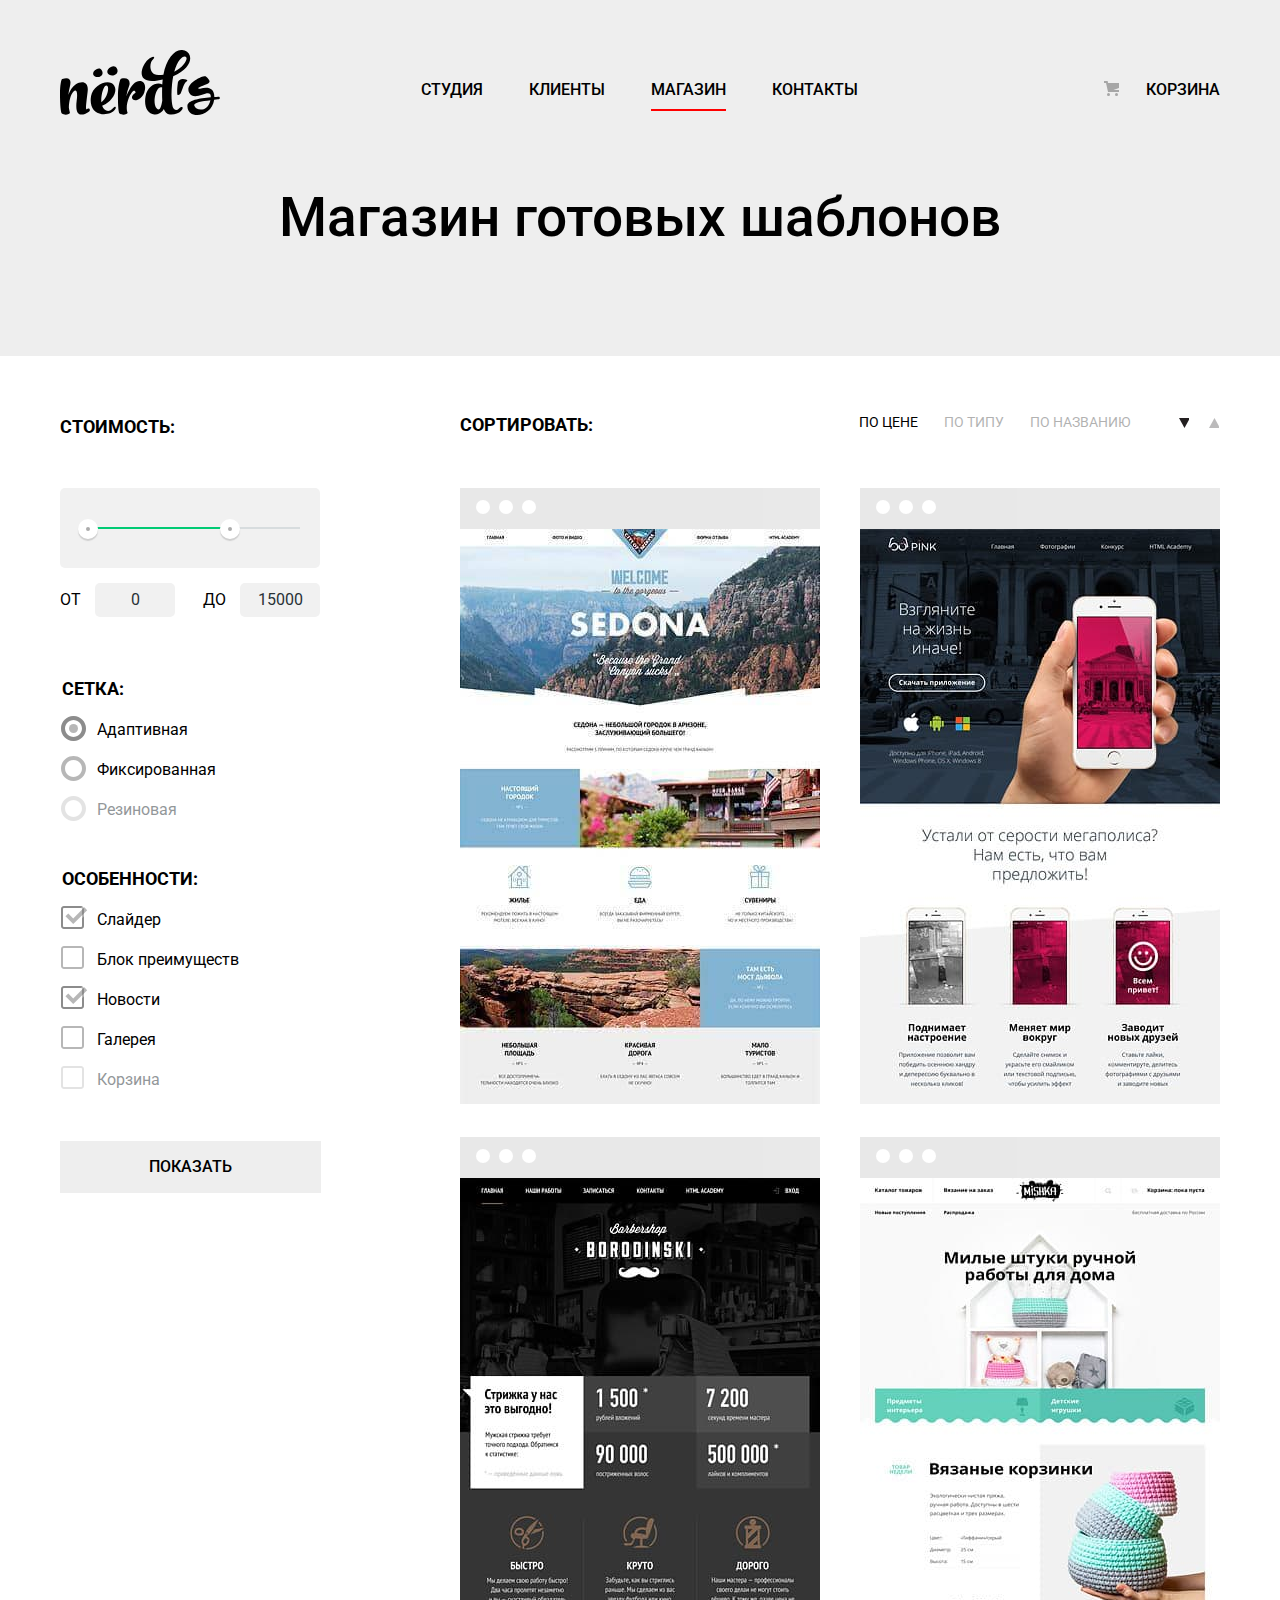
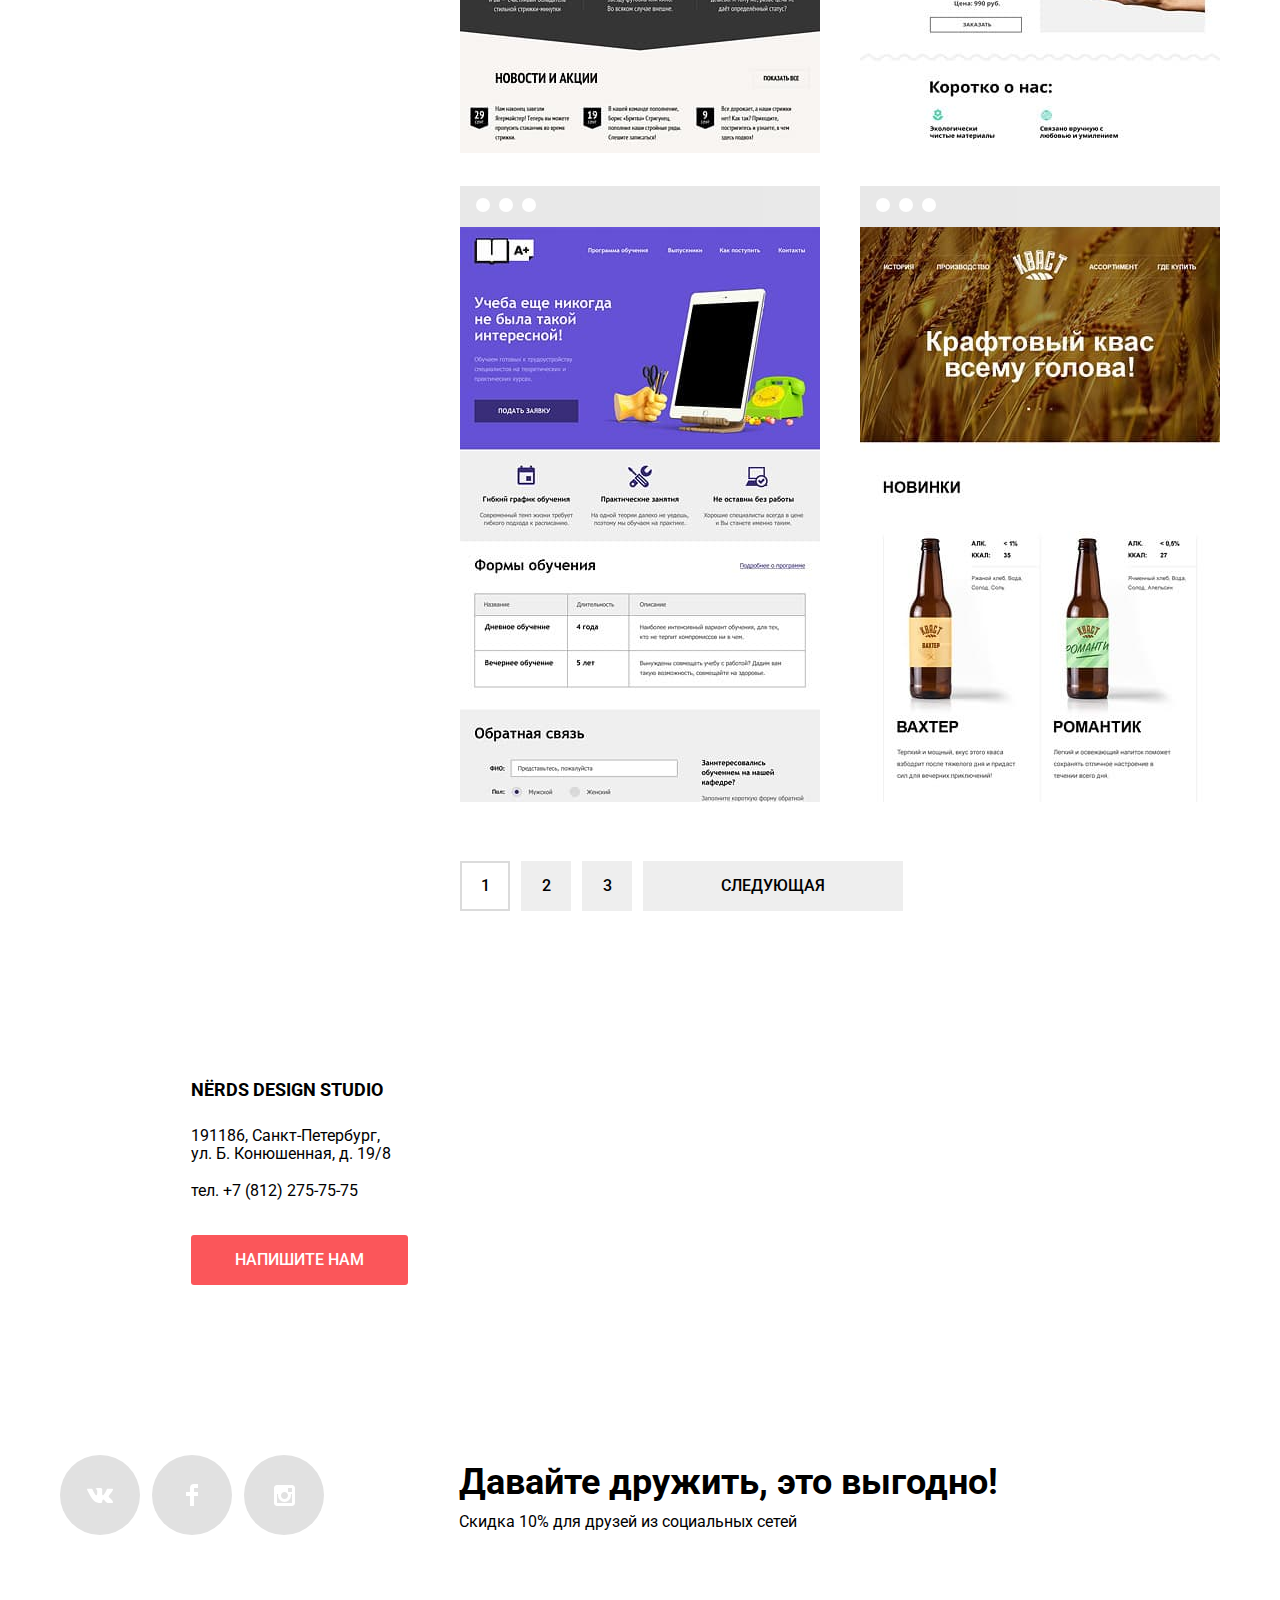
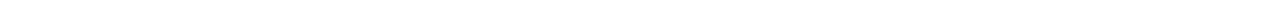
==== commit f8771764: "Исправление ошибок" ====
--- a/catalog.html
+++ b/catalog.html
@@ -108,8 +108,8 @@
 					<h2>Сортировать:</h2>
 					<div class="filter-links">
 						<a href="#" class="filter-sort-links">По цене</a>
-						<a href="#" class="filter-sort-links">По типу</a>
-						<a href="#" class="filter-sort-links">По названию</a>
+						<a href="#" class="filter-sort-links sort-links">По типу</a>
+						<a href="#" class="filter-sort-links sort-links">По названию</a>
 						<div class="triangle">
 							<a href="#" class="triangle-down"></a>
 							<a href="#" class="triangle-up"></a>
@@ -129,7 +129,7 @@
 							<section class="item">
 								<h3>SEDONA</h3>
 								<p>Информационный сайт<br>для туристов</p>
-								<button class="price">9 900 РУБ.</button>
+								<button class="price" tabindex="0">9 900 РУБ.</button>
 							</section>
 						</li>
 						<li class="catalog-item">
@@ -142,7 +142,7 @@
 							<section class="item">
 								<h3>PINK APP</h3>
 								<p>Продуктовый лендинг<br>приложения для IOS и Android</p>
-								<button class="price">9 900 РУБ.</button>
+								<button class="price" tabindex="0">9 900 РУБ.</button>
 							</section>
 						</li>
 						<li class="catalog-item">
@@ -155,7 +155,7 @@
 							<section class="item">
 								<h3>BARBERSHOP</h3>
 								<p>Сайт салона красоты.<br>Для мужчин,да.</p>
-								<button class="price">9 900 РУБ.</button>
+								<button class="price" tabindex="0">9 900 РУБ.</button>
 							</section>
 						</li>
 						<li class="catalog-item">
@@ -168,7 +168,7 @@
 							<section class="item">
 								<h3>MISHKA</h3>
 								<p>Интернет-магазин<br>вязаных игрушек</p>
-								<button class="price">9 900 РУБ.</button>
+								<button class="price" tabindex="0">9 900 РУБ.</button>
 							</section>
 						</li>
 						<li class="catalog-item">
@@ -181,7 +181,7 @@
 							<section class="item">
 								<h3>A PLUS</h3>
 								<p>Лендинг курсов повышения<br>квалификации</p>
-								<button class="price">9 900 РУБ.</button>
+								<button class="price" tabindex="0">9 900 РУБ.</button>
 							</section>
 						</li>
 						<li class="catalog-item">
@@ -194,7 +194,7 @@
 							<section class="item">
 								<h3>KBACT</h3>
 								<p>Промо-сайт производителя<br>крафтового кваса</p>
-								<button class="price">9 900 РУБ.</button>
+								<button class="price" tabindex="0">9 900 РУБ.</button>
 							</section>
 						</li>
 					</ul>
--- a/css/style.css
+++ b/css/style.css
@@ -46,6 +46,11 @@
 }
 
 .main-header-logo {
+  width: 160px;
+  height: 65px;
+}
+
+.page-header-logo {
   width: 160px;
   height: 65px;
 }
@@ -187,8 +192,8 @@
 
 .slider-controls label {
   position: relative;
-  
   display: inline-block;
+  vertical-align: top;
   width: 18px;
   height: 18px;
   padding: 8px;
@@ -361,7 +366,8 @@
 
 .button {
   -webkit-appearance: none;
-  display: inline-block; 
+  display: inline-block;
+  vertical-align: top; 
   padding: 13px 40px; 
   font-weight: 500;   
   text-transform: uppercase; 
@@ -681,6 +687,8 @@
 
 .filter-button {
   display: inline-block;
+  vertical-align: top;
+  vertical-align: top;
   background-color: #eeeeee;
   color: #000000;
   padding: 17px 89px;
@@ -787,6 +795,7 @@
 
 .price-controls label {
   display: inline-block;
+  vertical-align: top;
   width: 50%;
   
   font-size: 16px;
@@ -856,6 +865,11 @@
 }
 
 
+.filter-input-radio:focus + label::before,
+.filter-input-radio:focus + label::after {
+  opacity: 1;
+}
+
 /* ==============ОСОБЕННОСТИ============= */
 
 .features-filter {
@@ -910,6 +924,11 @@
   opacity: 0.3;
 }
 
+.filter-input-checkbox:focus + label::before,
+.filter-input-checkbox:focus + label::after {
+  opacity: 1;
+}
+
 /*-----------------СОРТИРОВКА---------------*/
 
 .filter-sort {
@@ -947,6 +966,18 @@
   color: #000000;
 }
 
+.sort-links {
+  opacity: 0.3;
+}
+
+.sort-links:hover {
+  opacity: 0.6;
+}
+
+.sort-links:active {
+  opacity: 1;
+}
+
 .triangle {
   margin-left: 22px;
 }
@@ -954,8 +985,8 @@
 .triangle-down {
   margin: 0;
   padding: 0;
-  padding-left: 30px; 
-
+  padding-left: 10px; 
+  margin-right: 20px;
   background-image: url("../img/icon-down-dir.svg"); 
   background-repeat: no-repeat; 
   background-position-y: 1px; 
@@ -966,7 +997,6 @@
   margin: 0;
   padding: 0;
   padding-left: 10px; 
-
   background-image: url("../img/icon-up-dir.svg"); 
   background-repeat: no-repeat; 
   background-position-y: 1px; 
@@ -985,14 +1015,15 @@
   opacity: 0.6;
 }
 .triangle-up:active {
+  opacity: 1;
+}
+
+.triangle-up {
   opacity: 0.3;
 }
-.filter-sort-links:hover {
+
+.filter-sort-links {
   cursor: pointer;
-  opacity: 0.6;
-}
-.filter-sort-links:active {
-  opacity: 0.3;
 }
 
 
@@ -1052,7 +1083,7 @@
   opacity: 0.12;
 }
 
-.catalog-item:hover {
+ .catalog-item:hover {
   background-color: #4d4d4d;
   -webkit-box-shadow: 0 6px 15px 0 rgba(0, 1, 1, 0.25);
   box-shadow: 0 6px 15px 0 rgba(0, 1, 1, 0.25);
@@ -1068,7 +1099,8 @@
 }
 
 .card-head-item {
-  display: inline-block; 
+  display: inline-block;
+  vertical-align: top; 
   width: 14px; 
   height: 14px; 
   margin-right: 9px; 
@@ -1092,9 +1124,9 @@
   -webkit-transform: translateY(100%);
   -ms-transform: translateY(100%);
   transform: translateY(100%);
-  -webkit-transition: 0.4s all ease;
-  -o-transition: 0.4s all ease;
-  transition: 0.4s all ease;
+  -webkit-transition: 0.6s all ease;
+  -o-transition: 0.6s all ease;
+  transition: 0.6s all ease;
   position: absolute; 
   bottom: 0; 
   left: 0; 
@@ -1105,10 +1137,32 @@
   background-color: #eeeeee;
 }
 
+/* .catalog-item:focus-within,
+.catalog-item:focus,
+.catalog-item:hover {
+  background-color: #4d4d4d;
+  -webkit-box-shadow: 0 6px 15px 0 rgba(0, 1, 1, 0.25);
+  box-shadow: 0 6px 15px 0 rgba(0, 1, 1, 0.25);
+}
+
+.catalog-item:focus-within .card-head,
+.catalog-item:focus .card-head,
+.catalog-item:hover .card-head {
+  opacity: 1;
+}
+
+.catalog-item:focus-within,
+.catalog-item:focus .item,
+.catalog-item:hover .item {
+  -webkit-transform: translateY(0);
+  -ms-transform: translateY(0);
+  transform: translateY(0);
+} */
 
 /*---------------КНОПКА 9900---------------*/
  .price {
   display: inline-block;
+  vertical-align: top;
   padding: 16px 60px;  
   background-color: #fb565a;
   color: #ffffff;
@@ -1448,7 +1502,7 @@
 }
 
 .modal-error {
-  animation: shake 0.2s;
+  animation: shake 0.4s;
 }
 
  .message-info {
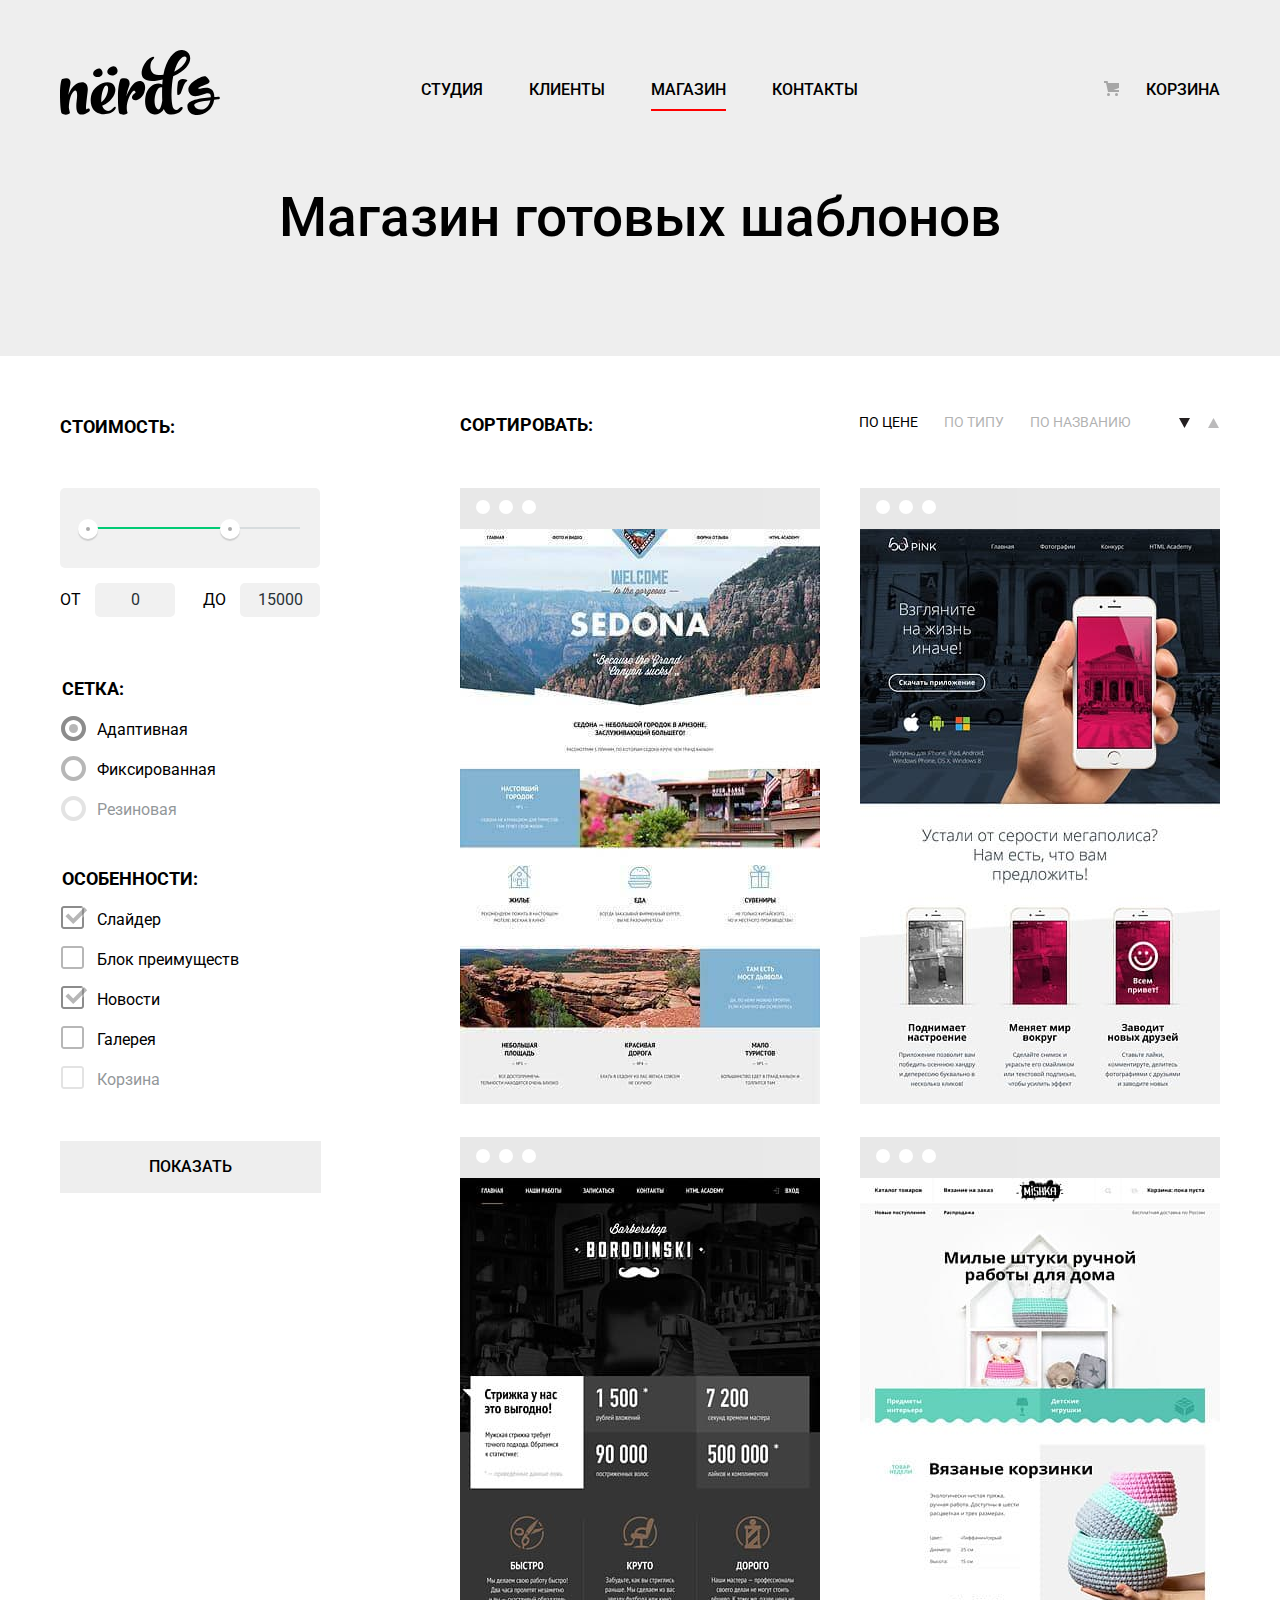
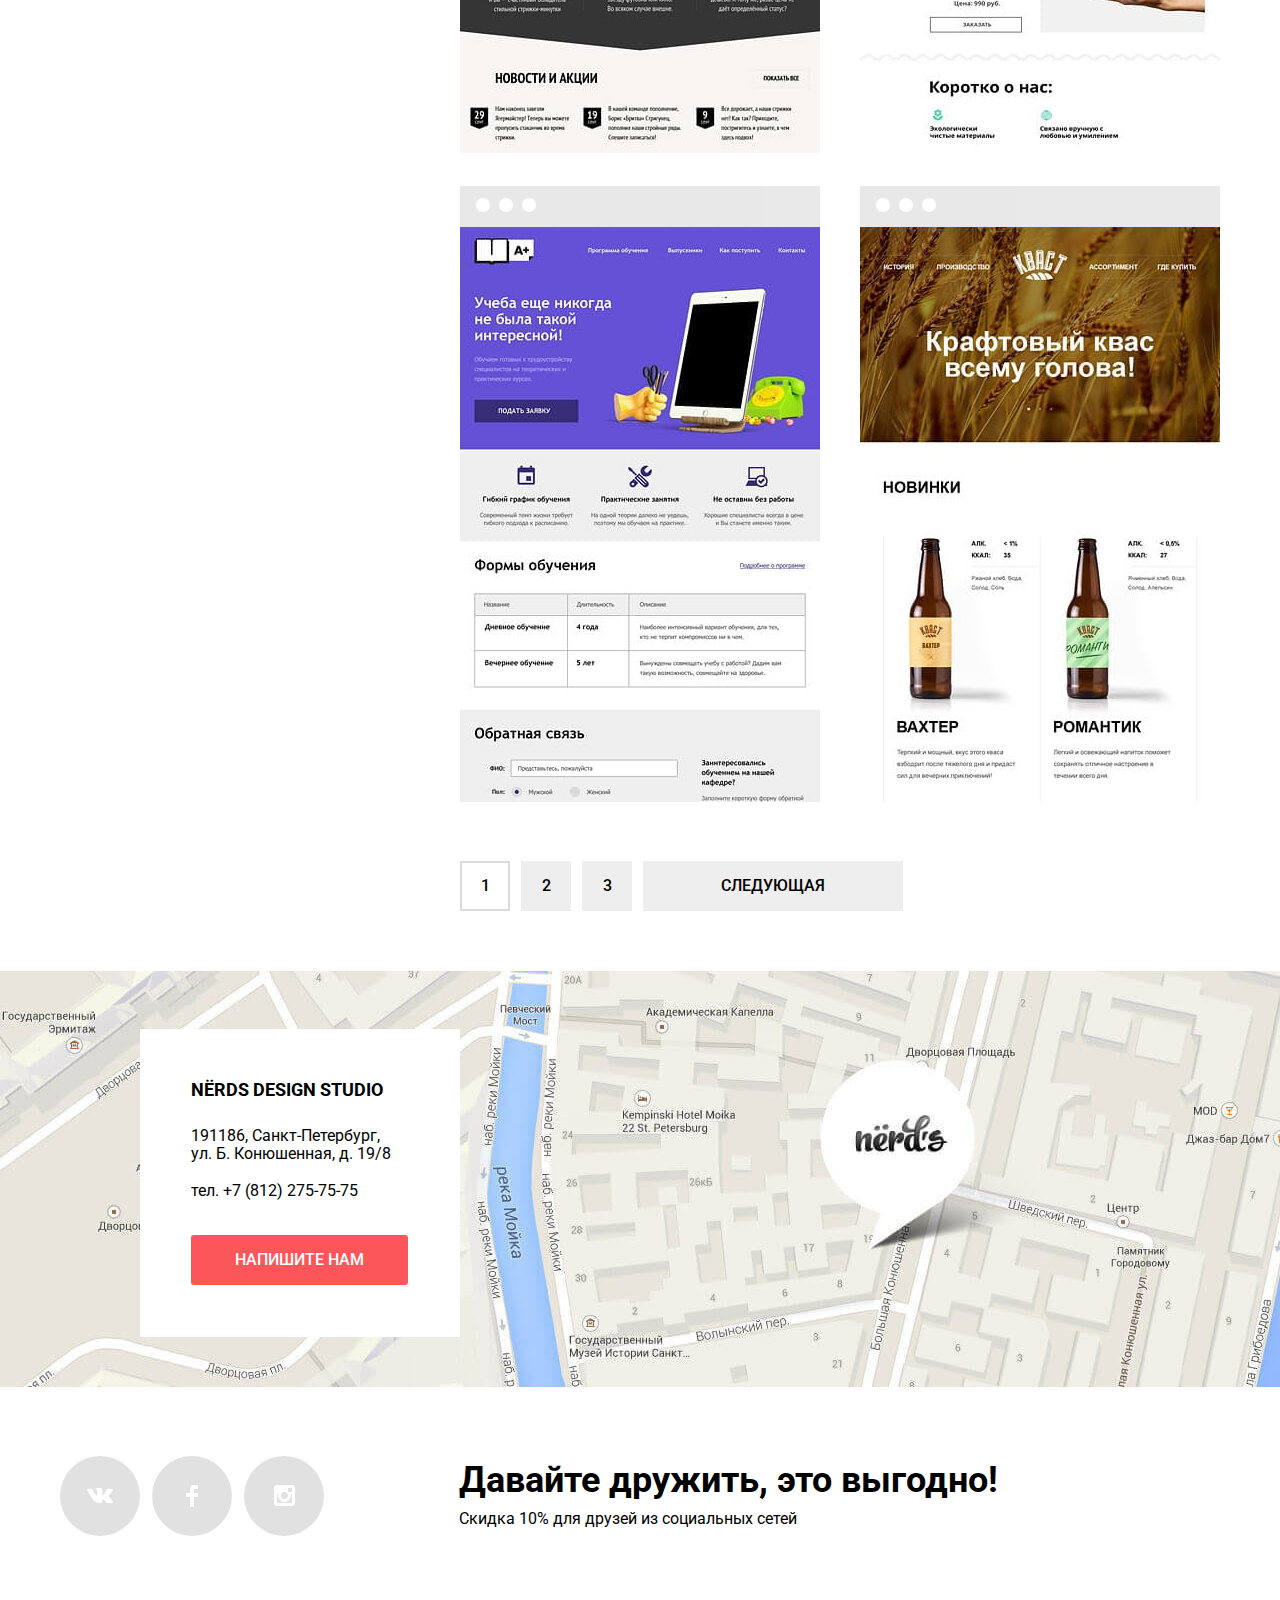
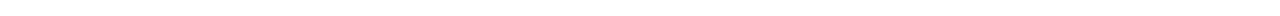
==== commit d867ac4d: "Защита" ====
--- a/catalog.html
+++ b/catalog.html
@@ -5,14 +5,14 @@
 		<title>HTML Academy: Нёрдс</title>
 		<link href="https://fonts.googleapis.com/css?family=Roboto:400,500,700&amp;subset=cyrillic" rel="stylesheet">
 		<link href="css/normalize.css" rel="stylesheet">
-		<link href="css/style.css" rel="stylesheet">
+		<link href="css/minifier.css" rel="stylesheet">
 	</head>
 	<body>
 		<!--header-->
 		<header class="main-header">
 			<nav class="main-navigation">
 				<a href="index.html" class="main-header-logo">
-				<img src="img/nerds-logo.svg" alt="Логотип Дизайн студии «Нёрдс»"></a>
+				<img src="img/nerds-logo.svg" width="160" height="65" alt="Логотип Дизайн студии «Нёрдс»"></a>
 				<ul class="site-navigation">
 					<li class="navigation-list">
 						<a href="#">Студия</a>
@@ -97,180 +97,179 @@
 								</li>
 							</ul>
 						</fieldset>
-						<a class="filter-button"><span>
-						Показать</span>
-					</a>
-				</form>
-			</section>
-			<!--sort-->
-			<div class="sort-and-catalog">
-				<section class="filter-sort">
-					<h2>Сортировать:</h2>
-					<div class="filter-links">
-						<a href="#" class="filter-sort-links">По цене</a>
-						<a href="#" class="filter-sort-links sort-links">По типу</a>
-						<a href="#" class="filter-sort-links sort-links">По названию</a>
-						<div class="triangle">
-							<a href="#" class="triangle-down"></a>
-							<a href="#" class="triangle-up"></a>
+						<button type="submit" class="filter-button"><span>
+						Показать</span> </button>
+					</form>
+				</section>
+				<!--sort-->
+				<div class="sort-and-catalog">
+					<section class="filter-sort">
+						<h2>Сортировать:</h2>
+						<div class="filter-links">
+							<a class="filter-sort-links">По цене</a>
+							<a href="#" class="filter-sort-links sort-links">По типу</a>
+							<a href="#" class="filter-sort-links sort-links">По названию</a>
+							<div class="triangle">
+								<a class="triangle-down"></a>
+								<a href="#" class="triangle-up"></a>
+							</div>
 						</div>
-					</div>
-				</section>
-				<!--catalog-->
-				<section class="catalog">
-					<ul class="catalog-list">
-						<li class="catalog-item">
-							<div class="card-head">
-								<span class="card-head-item"></span>
-								<span class="card-head-item"></span>
-								<span class="card-head-item"></span>
-							</div>
-							<img src="img/img-sedona.jpg" alt="sedona">
-							<section class="item">
-								<h3>SEDONA</h3>
-								<p>Информационный сайт<br>для туристов</p>
-								<button class="price" tabindex="0">9 900 РУБ.</button>
-							</section>
-						</li>
-						<li class="catalog-item">
-							<div class="card-head">
-								<span class="card-head-item"></span>
-								<span class="card-head-item"></span>
-								<span class="card-head-item"></span>
-							</div>
-							<img src="img/img-pink.jpg" alt="pink">
-							<section class="item">
-								<h3>PINK APP</h3>
-								<p>Продуктовый лендинг<br>приложения для IOS и Android</p>
-								<button class="price" tabindex="0">9 900 РУБ.</button>
-							</section>
-						</li>
-						<li class="catalog-item">
-							<div class="card-head">
-								<span class="card-head-item"></span>
-								<span class="card-head-item"></span>
-								<span class="card-head-item"></span>
-							</div>
-							<img src="img/img-barbershop.jpg" alt="borodinski">
-							<section class="item">
-								<h3>BARBERSHOP</h3>
-								<p>Сайт салона красоты.<br>Для мужчин,да.</p>
-								<button class="price" tabindex="0">9 900 РУБ.</button>
-							</section>
-						</li>
-						<li class="catalog-item">
-							<div class="card-head">
-								<span class="card-head-item"></span>
-								<span class="card-head-item"></span>
-								<span class="card-head-item"></span>
-							</div>
-							<img src="img/img-mishka.jpg" alt="mishka">
-							<section class="item">
-								<h3>MISHKA</h3>
-								<p>Интернет-магазин<br>вязаных игрушек</p>
-								<button class="price" tabindex="0">9 900 РУБ.</button>
-							</section>
-						</li>
-						<li class="catalog-item">
-							<div class="card-head">
-								<span class="card-head-item"></span>
-								<span class="card-head-item"></span>
-								<span class="card-head-item"></span>
-							</div>
-							<img src="img/img-aplus.jpg" alt="ucheba">
-							<section class="item">
-								<h3>A PLUS</h3>
-								<p>Лендинг курсов повышения<br>квалификации</p>
-								<button class="price" tabindex="0">9 900 РУБ.</button>
-							</section>
-						</li>
-						<li class="catalog-item">
-							<div class="card-head">
-								<span class="card-head-item"></span>
-								<span class="card-head-item"></span>
-								<span class="card-head-item"></span>
-							</div>
-							<img src="img/img-kvast.jpg" alt="kvast">
-							<section class="item">
-								<h3>KBACT</h3>
-								<p>Промо-сайт производителя<br>крафтового кваса</p>
-								<button class="price" tabindex="0">9 900 РУБ.</button>
-							</section>
+					</section>
+					<!--catalog-->
+					<section class="catalog">
+						<ul class="catalog-list">
+							<li class="catalog-item">
+								<div class="card-head">
+									<span class="card-head-item"></span>
+									<span class="card-head-item"></span>
+									<span class="card-head-item"></span>
+								</div>
+								<img src="img/img-sedona.jpg" width="360" height="576" alt="sedona">
+								<section class="item">
+									<h3>SEDONA</h3>
+									<p>Информационный сайт<br>для туристов</p>
+									<a href="#" class="price" tabindex="0">9 900 РУБ.</a>
+								</section>
+							</li>
+							<li class="catalog-item">
+								<div class="card-head">
+									<span class="card-head-item"></span>
+									<span class="card-head-item"></span>
+									<span class="card-head-item"></span>
+								</div>
+								<img src="img/img-pink.jpg" width="360" height="576" alt="pink">
+								<section class="item">
+									<h3>PINK APP</h3>
+									<p>Продуктовый лендинг<br>приложения для IOS и Android</p>
+									<a href="#" class="price" tabindex="0">9 900 РУБ.</a>
+								</section>
+							</li>
+							<li class="catalog-item">
+								<div class="card-head">
+									<span class="card-head-item"></span>
+									<span class="card-head-item"></span>
+									<span class="card-head-item"></span>
+								</div>
+								<img src="img/img-barbershop.jpg" width="360" height="576" alt="borodinski">
+								<section class="item">
+									<h3>BARBERSHOP</h3>
+									<p>Сайт салона красоты.<br>Для мужчин,да.</p>
+									<a href="#" class="price" tabindex="0">9 900 РУБ.</a>
+								</section>
+							</li>
+							<li class="catalog-item">
+								<div class="card-head">
+									<span class="card-head-item"></span>
+									<span class="card-head-item"></span>
+									<span class="card-head-item"></span>
+								</div>
+								<img src="img/img-mishka.jpg" width="360" height="576" alt="mishka">
+								<section class="item">
+									<h3>MISHKA</h3>
+									<p>Интернет-магазин<br>вязаных игрушек</p>
+									<a href="#" class="price" tabindex="0">9 900 РУБ.</a>
+								</section>
+							</li>
+							<li class="catalog-item">
+								<div class="card-head">
+									<span class="card-head-item"></span>
+									<span class="card-head-item"></span>
+									<span class="card-head-item"></span>
+								</div>
+								<img src="img/img-aplus.jpg" width="360" height="576" alt="ucheba">
+								<section class="item">
+									<h3>A PLUS</h3>
+									<p>Лендинг курсов повышения<br>квалификации</p>
+									<a href="#" class="price" tabindex="0">9 900 РУБ.</a>
+								</section>
+							</li>
+							<li class="catalog-item">
+								<div class="card-head">
+									<span class="card-head-item"></span>
+									<span class="card-head-item"></span>
+									<span class="card-head-item"></span>
+								</div>
+								<img src="img/img-kvast.jpg" width="360" height="576" alt="kvast">
+								<section class="item">
+									<h3>KBACT</h3>
+									<p>Промо-сайт производителя<br>крафтового кваса</p>
+									<a href="#" class="price" tabindex="0">9 900 РУБ.</a>
+								</section>
+							</li>
+						</ul>
+					</section>
+					<ul class="navigation-pages-items">
+						<li class="navigation-pages-item">
+							<a class="navigation-pages-link active-navigation-link">1</a>
+						</li>
+						<li class="navigation-pages-item">
+							<a href="" class="navigation-pages-link">2</a>
+						</li>
+						<li class="navigation-pages-item">
+							<a href="" class="navigation-pages-link">3</a>
+						</li>
+						<li class="navigation-pages-item">
+							<a href="" class="navigation-pages-link">Следующая</a>
 						</li>
 					</ul>
-				</section>
-				<ul class="navigation-pages-items">
-					<li class="navigation-pages-item">
-						<a class="navigation-pages-link active-navigation-link">1</a>
-					</li>
-					<li class="navigation-pages-item">
-						<a href="" class="navigation-pages-link">2</a>
-					</li>
-					<li class="navigation-pages-item">
-						<a href="" class="navigation-pages-link">3</a>
-					</li>
-					<li class="navigation-pages-item">
-						<a href="" class="navigation-pages-link">Следующая</a>
-					</li>
-				</ul>
-			</div>
-		</div>
-		<!--Map-->
-		<section class="map">
-			<iframe src="https://www.google.com/maps/embed?pb=!1m18!1m12!1m3!1d676.6529804149507!2d30.32244085688115!3d59.93882007464017!2m3!1f0!2f0!3f0!3m2!1i1024!2i768!4f13.1!3m3!1m2!1s0x4696310fca5ba729%3A0xea9c53d4493c879f!2z0JHQvtC70YzRiNCw0Y8g0JrQvtC90Y7RiNC10L3QvdCw0Y8g0YPQuy4sIDE5LCDQodCw0L3QutGCLdCf0LXRgtC10YDQsdGD0YDQsywg0KDQvtGB0YHQuNGPLCAxOTExODY!5e0!3m2!1sru!2sby!4v1544727978150" width="1440" height="416" allowfullscreen></iframe>
-			<!--Contacts-->
-			<section class="contacts">
-				<h2 class="visually-hidden">Контактная информация</h2>
-				<h3>NЁRDS DESIGN STUDIO</h3>
-				<p>191186, Санкт-Петербург, <br>ул. Б. Конюшенная, д.  19/8</p>
-				<p class="phone">тел.<a href="tel:+78122757575"> +7 (812) 275-75-75</a></p>
-				<a href="#" class="btn" ><span>Напишите нам</span></a>
-			</section>
-		</section>
-	</main>
-	<!--footer-->
-	<footer class="main-footer">
-		<section class="social-networks">
-			<h3 class="visually-hidden">Социальные сети</h3>
-			<ul class="social">
-				<li>
-					<a href="#" class="social-button"><img src="img/vk-icon.svg" width="26" height="15" alt="Вконтакте"></a>
-				</li>
-				<li>
-					<a href="#" class="social-button"><img src="img/fb-icon.svg" width="12" height="22" alt="Фейсбук"></a>
-				</li>
-				<li>
-					<a href="#" class="social-button"><img src="img/insta-icon.svg" width="21" height="21" alt="Инстаграм"></a>
-				</li>
-			</ul>
-		</section>
-		<section class="footer-social">
-			<b>Давайте дружить, это выгодно!</b>
-			<p class="sale">Скидка 10% для друзей из социальных сетей</p>
-		</section>
-	</footer>
-	<!--Form-->
-	<section class="modal-message">
-		<form class="message-info" action="https://echo.htmlacademy.ru" method="post">
-			<h2>Напишите нам</h2>
-			<button class="popup-close" type="button" aria-label="Закрыть форму"></button>
-			<div class="form-registration">
-				<div class="message-name">
-					<label for="message-name">Ваше имя:</label>
-					<input id="message-name" type="text" name="login"  placeholder="Имя Фамилия" aria-label="Поле ввода имени и фамилии">
-				</div>
-				<div class="message-email">
-					<label for="message-email">Ваш e-mail:</label>
-					<input id="message-email" type="email" name="email" placeholder="email@example.com" aria-label="Поле ввода электронной почты">
 				</div>
 			</div>
-			<div class="message-text">
-				<label for="message-text">Текст письма:</label>
-				<textarea id="message-text" name="text" cols="30" rows="4" placeholder="В свободной форме" aria-label="Поле ввода вашего сообщения в свобойдной форме"></textarea>
-			</div>
-			<input type="submit" id="message-submit" name="submit" class="message-submit" value="Отправить">
-		</form>
-	</section>
-	<script src="js/popup.js"></script>
-</body>
+			<!--Map-->
+			<section class="map">
+				<iframe src="https://www.google.com/maps/embed?pb=!1m18!1m12!1m3!1d676.6529804149507!2d30.32244085688115!3d59.93882007464017!2m3!1f0!2f0!3f0!3m2!1i1024!2i768!4f13.1!3m3!1m2!1s0x4696310fca5ba729%3A0xea9c53d4493c879f!2z0JHQvtC70YzRiNCw0Y8g0JrQvtC90Y7RiNC10L3QvdCw0Y8g0YPQuy4sIDE5LCDQodCw0L3QutGCLdCf0LXRgtC10YDQsdGD0YDQsywg0KDQvtGB0YHQuNGPLCAxOTExODY!5e0!3m2!1sru!2sby!4v1544727978150" width="1440" height="416" allowfullscreen></iframe>
+				<!--Contacts-->
+				<section class="contacts">
+					<h2 class="visually-hidden">Контактная информация</h2>
+					<h3>NЁRDS DESIGN STUDIO</h3>
+					<p>191186, Санкт-Петербург, <br>ул. Б. Конюшенная, д.  19/8</p>
+					<p class="phone">тел.<a href="tel:+78122757575"> +7 (812) 275-75-75</a></p>
+					<a href="#" class="btn" ><span>Напишите нам</span></a>
+				</section>
+			</section>
+		</main>
+		<!--footer-->
+		<footer class="main-footer">
+			<section class="social-networks">
+				<h3 class="visually-hidden">Социальные сети</h3>
+				<ul class="social">
+					<li>
+						<a href="#" class="social-button"><img src="img/vk-icon.svg" width="26" height="15" alt="Вконтакте"></a>
+					</li>
+					<li>
+						<a href="#" class="social-button"><img src="img/fb-icon.svg" width="12" height="22" alt="Фейсбук"></a>
+					</li>
+					<li>
+						<a href="#" class="social-button"><img src="img/insta-icon.svg" width="21" height="21" alt="Инстаграм"></a>
+					</li>
+				</ul>
+			</section>
+			<section class="footer-social">
+				<b>Давайте дружить, это выгодно!</b>
+				<p class="sale">Скидка 10% для друзей из социальных сетей</p>
+			</section>
+		</footer>
+		<!--Form-->
+		<section class="modal-message">
+			<form class="message-info" action="https://echo.htmlacademy.ru" method="post">
+				<h2>Напишите нам</h2>
+				<button class="popup-close" type="button" aria-label="Закрыть форму"></button>
+				<div class="form-registration">
+					<div class="message-name">
+						<label for="message-name">Ваше имя:</label>
+						<input id="message-name" type="text" name="login"  placeholder="Имя Фамилия" aria-label="Поле ввода имени и фамилии">
+					</div>
+					<div class="message-email">
+						<label for="message-email">Ваш e-mail:</label>
+						<input id="message-email" type="email" name="email" placeholder="email@example.com" aria-label="Поле ввода электронной почты">
+					</div>
+				</div>
+				<div class="message-text">
+					<label for="message-text">Текст письма:</label>
+					<textarea id="message-text" name="text" cols="30" rows="4" placeholder="В свободной форме" aria-label="Поле ввода вашего сообщения в свобойдной форме"></textarea>
+				</div>
+				<input type="submit" id="message-submit" name="submit" class="message-submit" value="Отправить">
+			</form>
+		</section>
+		<script src="js/code.min.js"></script>
+	</body>
 </html>--- a/css/minifier.css
+++ b/css/minifier.css
@@ -0,0 +1 @@
+.button-slider,a{text-decoration:none;text-transform:uppercase}.button,.button-slider,.filter-form legend,.info h2,a{text-transform:uppercase}.contacts,.message-email,.message-name{-webkit-box-orient:vertical;-webkit-box-direction:normal}body{min-width:1200px;margin:0;padding:0;font-family:Roboto,Arial,sans-serif;font-size:16px;line-height:24px;font-weight:400;background-color:#fff}.full-screen,.main-header,.main-navigation,.slider{background-color:#eee}img{max-width:100%;height:auto}.visually-hidden:not(:focus):not(:active),input[type=checkbox].visually-hidden,input[type=radio].visually-hidden{position:absolute;width:1px;height:1px;margin:-1px;border:0;padding:0;white-space:nowrap;-webkit-clip-path:inset(100%);clip-path:inset(100%);clip:rect(0 0 0 0);overflow:hidden}input[type=submit]{-webkit-appearance:none}.main-header-logo,.page-header-logo{width:160px;height:65px}.main-header-logo img:hover{opacity:.8}.button-green:active span,.button-red:active span,.button-yellow:active span,.main-header-logo img:active{opacity:.3}.main-navigation{display:-webkit-box;display:-ms-flexbox;display:flex;-webkit-box-pack:justify;-ms-flex-pack:justify;justify-content:space-between;-webkit-box-align:center;-ms-flex-align:center;align-items:center;width:1160px;margin:0 auto;font-size:16px;line-height:30px;font-weight:500;color:#000;padding-top:50px;flex-wrap:wrap}.site-navigation{width:560px;margin:0 0 0 78px;padding:0;display:-webkit-box;display:-ms-flexbox;display:flex;-webkit-box-align:center;-ms-flex-align:center;align-items:center;-webkit-box-pack:justify;-ms-flex-pack:justify;flex-wrap:wrap}.user-navigation{margin:0;padding:0 0 0 42px;background-image:url(../img/cart-icon.svg);background-repeat:no-repeat;background-position-y:20px;background-size:15px 15px}.navigation-list{margin-right:46px}.site-navigation,.user-navigation{list-style:none;padding-top:14px}.site-navigation a,.user-navigation{color:#000}.site-navigation a:hover,.user-navigation:hover{color:#fb565a}.site-navigation a:active,.user-navigation:active{color:#000;opacity:.3}.navigation-link{padding-bottom:10px;border-bottom:2px solid red}a.navigation-link:hover{opacity:1;color:#000}.full-screen{margin-bottom:80px}.slider{width:1160px;margin:0 auto;padding:0 20px;position:relative}.container{margin:0 auto;-webkit-box-sizing:border-box;box-sizing:border-box}.slider-controls{position:absolute;left:50%;bottom:104px;z-index:100;width:160px;height:18px;text-align:center;font-size:0;-webkit-transform:translateX(-50%);-ms-transform:translateX(-50%);transform:translateX(-50%)}.slider-controls label{position:relative;display:inline-block;vertical-align:top;width:18px;height:18px;padding:8px;border-radius:50%;cursor:pointer}.button,.filter-button{vertical-align:middle;text-align:center;-webkit-appearance:none}.slider-controls label::after{content:"";position:absolute;top:8px;left:8px;z-index:1;width:18px;height:18px;background:#fff;border-radius:50%}.slider-list{margin:0;padding:0;list-style:none}.slider-item{display:none;padding:78px 0 80px}.slider-item:nth-child(1){background-image:url(../img/slide1.png);background-repeat:no-repeat;background-position:93% 18px}.slider-item:nth-child(2){background-image:url(../img/slide2.png);background-repeat:no-repeat;background-position:100% 0}.slider-item:nth-child(3){background-image:url(../img/slide3.png);background-repeat:no-repeat;background-position:100% 20px}#product-1:checked~.slider-list .slider-item:nth-child(1),#product-2:checked~.slider-list .slider-item:nth-child(2),#product-3:checked~.slider-list .slider-item:nth-child(3){display:block}#product-1:checked~.slider-controls .slider-controls-item--1::before,#product-2:checked~.slider-controls .slider-controls-item--2::before,#product-3:checked~.slider-controls .slider-controls-item--3::before{content:"";position:absolute;left:50%;top:50%;z-index:2;width:4px;height:4px;margin:-4px;background-color:inherit;border:2px solid #c1c1c1;border-radius:50%}.slider-item h3{max-width:600px;margin:0 0 27px;font-size:55px;line-height:55px;font-weight:500}.slider-item p{font-size:16px;line-height:24px;font-weight:400;max-width:430px;margin:0 0 38px}.button-slider{-webkit-appearance:none;font-size:16px;line-height:18px;font-weight:500;display:block;width:240px;padding:16px 0;color:#fff;text-align:center;background-color:#fb565a;border-radius:3px;border:none}.info,.services{display:-webkit-box;display:-ms-flexbox}.info,.references-block{border-top:2px solid #eee}.button-slider:focus,.button-slider:hover{background-color:#e74246}.button-slider:active{background-color:#d7373b;color:rgba(255,255,255,.3);-webkit-box-shadow:0 3px rgba(0,0,0,.1) inset;box-shadow:0 3px rgba(0,0,0,.1) inset}.button-green:active,.button-red:active{-webkit-box-shadow:0 3px rgba(0,0,0,.1) inset}.services{color:#000;background-color:#fff;width:1160px;margin:0 auto 58px;display:flex;-ms-flex-wrap:wrap;flex-wrap:wrap;padding:0;list-style:none}.info,.list{-webkit-box-pack:justify}.services-item:not(:nth-of-type(3n)){margin-right:100px}.services-item{width:300px;margin:0 0 20px;padding:0;background-repeat:no-repeat;background-position:0 0}.background-site{background-color:#fb565a;background-image:url(../img/site.jpg);height:146px}.background-app{background-color:#00ca74;background-image:url(../img/app.jpg);height:146px}.background-presentation{background-color:#efc849;background-image:url(../img/presentation.jpg);height:146px}.services h3{font-size:24px;line-height:21px;font-weight:700;margin-bottom:19px;padding-top:7px}.service-content{width:278px;margin-bottom:33px}.button{display:inline-block;padding:13px 40px;font-weight:500;border-radius:2px;color:#fff}.button-red{background-color:#fb565a}.button-red:hover{background-color:#e74246}.button-red:active{background-color:#d7373b;box-shadow:0 3px rgba(0,0,0,.1) inset}.button-green{background-color:#00ca74}.button-green:hover{background-color:#00bc6c}.button-green:active{background-color:#00aa62;box-shadow:0 3px rgba(0,0,0,.1) inset}.button-yellow{background-color:#efc84a}.button-yellow:hover{background-color:#eab534}.button-yellow:active{background-color:#e5a722;-webkit-box-shadow:0 3px rgba(0,0,0,.1) inset;box-shadow:0 3px rgba(0,0,0,.1) inset}.info{position:relative;width:1160px;margin:0 auto 62px;display:flex;-ms-flex-pack:justify;justify-content:space-between}.list,.references-block{display:-webkit-box;display:-ms-flexbox;list-style:none}.info-title{font-size:45px;line-height:45px;font-weight:500;margin-bottom:30px;margin-top:78px}.description-service p,.info h2{line-height:24px;font-size:16px}.service-list{width:660px;margin:0;padding:0}.list-item{padding:0;margin:12px 0 0;width:460px;list-style:none}.nerds{width:360px;margin:0;padding:0}.info h2{margin:0;font-weight:700}.description-service{margin-bottom:40px}.list-item li::before{content:"";position:absolute;width:25px;height:2px;background-color:#fb565a;top:50%;left:0}.info-item,.list{width:360px}.filter-button,.title{background-color:#eee}.list-item li{position:relative;font-size:16px;line-height:48px;font-weight:400;padding-left:36px}.info-item img{margin-top:42px;margin-bottom:30px}.info-item h2{text-align:center;font-size:16px;line-height:24px;font-weight:700;margin-bottom:43px}.info-list{margin-bottom:19px}.info-item strong{font-size:45px;line-height:10px;font-weight:700}.info-item sup{font-size:28px;top:-15px}.list{padding:0;display:flex;-ms-flex-pack:justify;justify-content:space-between;flex-wrap:wrap;margin-bottom:-17px}.list li{width:120px;font-size:16px}.info-text{font-size:16px;line-height:18px}.partners{width:1160px;margin:0 auto 80px;position:relative}.references-block{border-bottom:2px solid #eee;margin:0 auto;display:flex;-webkit-box-pack:justify;-ms-flex-pack:justify;justify-content:space-between;-ms-flex-wrap:wrap;flex-wrap:wrap;-webkit-box-align:center;-ms-flex-align:center;align-items:center;padding:44px 0 40px}.filter-sort,.references-item{display:-webkit-box;display:-ms-flexbox}.references-item{position:relative;display:flex;-webkit-box-pack:center;-ms-flex-pack:center;justify-content:center;-webkit-box-align:center;-ms-flex-align:center;align-items:center;width:260px;height:96px}.references-item:not(:nth-child(4n))::after{content:"";position:absolute;right:-20px;top:20px;width:2px;height:52px;background-color:#eee}.references-block img{opacity:.2}.references-block img:hover{opacity:1}.references-block img:active{opacity:.1}.title h1{margin:0 0 57px;font-size:55px;line-height:55px;font-weight:500;padding:75px 75px 111px;text-align:center}.filter-form{width:261px}.filter-form fieldset{border:0;padding:0}.filter-form legend{font-size:18px;line-height:10px;font-weight:700}.price-title{margin-bottom:56px}.filter-form ul{padding-left:35px;list-style:none;line-height:40px}.filter-form label{font-size:16px;line-height:20px;font-weight:400}.filter-input:focus+label,.filter-input:hover+label{color:#283136}.filter-input:disabled+label{color:#283136;opacity:.5}.filter-button{display:inline-block;color:#000;padding:17px 89px;font-size:16px;line-height:18px;font-weight:500;text-transform:uppercase;border:none}.filter-sort h2,.price-filter legend{font-weight:700;text-transform:uppercase}.filter-button:hover{cursor:pointer;background-color:#dfdfdf}.filter-button:active{background-color:#d5d5d5;box-shadow:0 3px rgba(0,0,0,.1) inset}.filter-button:active span{opacity:.3}.price-filter{margin:9px 0 0;padding:0;border:none;width:260px}.price-slider{width:260px;margin-top:56px}.price-filter legend{font-size:18px;line-height:10px}.range-slider{position:relative;height:41px;margin-bottom:15px;padding-top:39px;padding-right:20px;padding-left:20px;background-color:#f1f1f1;border-radius:5px}.range-slider .scale{height:2px;background:#d7dcde}.range-slider .way{height:2px;background:#00ca74}.way{margin-left:0;width:70%}.range-slider .toggle{position:absolute;top:31px;left:0;width:4px;height:4px;padding:0;border:8px solid #fff;background-color:#ababab;-webkit-box-shadow:0 2px 1px 0 #cfcfcf;box-shadow:0 2px 1px 0 #cfcfcf;border-radius:50%;cursor:pointer}.range-slider .toggle-min{left:18px}.range-slider .toggle-max{left:160px}.price-controls{font-size:0}.price-controls label{display:inline-block;vertical-align:top;width:50%;font-size:16px;text-transform:uppercase}.price-controls input{width:60px;padding:8px 10px;margin-left:10px;font-family:Roboto,Arial,sans-serif;font-size:16px;text-align:center;color:#283136;border:none;border-radius:5px;background:#f1f1f1}.filter-input-radio+label::before,.filter-input-radio:checked+label::after{content:"";position:absolute;top:-4px;left:-36px;width:25px;height:25px;background-repeat:no-repeat;background-position:0 0;opacity:.4}.triangle-down,.triangle-up{padding:0 0 0 11px;background-position-y:1px;background-size:11px 10px}.max-price{text-align:right}.grid-filter{margin-top:67px}.filter-input-radio+label::before{background-image:url(../img/radio-off.svg)}.filter-input-radio:checked+label::after{background-image:url(../img/radio-on.svg)}.filter-input-radio:hover+label::after,.filter-input-radio:hover+label::before{opacity:1}.filter-input-radio:disabled+label::after,.filter-input-radio:disabled+label::before{opacity:.3}.filter-input-radio:focus+label::after,.filter-input-radio:focus+label::before{opacity:1}.features-filter{margin-top:28px;margin-bottom:25px}.filter-option label{position:relative;cursor:pointer;-webkit-user-select:none;-moz-user-select:none;-ms-user-select:none;user-select:none}.filter-input-checkbox+label::before,.filter-input-checkbox:checked+label::after{content:"";position:absolute;top:-4px;left:-36px;height:23px;opacity:.4;background-position:0 0;background-repeat:no-repeat}.filter-input-checkbox+label::before{width:23px;background-image:url(../img/checkbox-off.svg)}.filter-input-checkbox:checked+label::after{width:27px;background-image:url(../img/checkbox-on.svg)}.filter-input-checkbox+label:hover::after,.filter-input-checkbox+label:hover::before{opacity:1}.filter-input-checkbox:disabled+label::after,.filter-input-checkbox:disabled+label::before{opacity:.3}.filter-input-checkbox:focus+label::after,.filter-input-checkbox:focus+label::before{opacity:1}.filter-sort{margin-bottom:51px;display:flex;-webkit-box-pack:justify;-ms-flex-pack:justify;justify-content:space-between;-webkit-box-align:center;-ms-flex-align:center;align-items:center}.catalog-columns,.filter-links{display:-webkit-box;display:-ms-flexbox}.filter-sort-links:not(:last-child){margin-right:26px}.filter-links{display:flex;width:361px;flex-wrap:wrap}.filter-sort h2{font-size:18px;line-height:18px;margin:0}.filter-sort a{font-size:14px;line-height:18px;font-weight:400;color:#000}.sort-links{opacity:.3}.sort-links:hover{opacity:.6}.sort-links:active{opacity:1}.triangle{margin-left:22px}.triangle-down{margin:0 18px 0 0;background-image:url(../img/icon-down-dir.svg);background-repeat:no-repeat;opacity:1}.triangle-up:hover{cursor:pointer;opacity:.6}.triangle-up:active{opacity:1}.triangle-up{margin:0;background-image:url(../img/icon-up-dir.svg);background-repeat:no-repeat;opacity:.3}.catalog-columns{width:1160px;margin:0 auto;display:flex;-webkit-box-pack:justify;-ms-flex-pack:justify;justify-content:space-between}.sort-and-catalog{width:760px}.catalog-item{overflow:hidden;position:relative;width:360px;height:616px;margin-bottom:33px;background-color:#fff}.catalog-item:nth-child(2n){margin-right:0}.catalog-list{display:-webkit-box;display:-ms-flexbox;display:flex;-ms-flex-wrap:wrap;flex-wrap:wrap;-webkit-box-pack:justify;-ms-flex-pack:justify;justify-content:space-between;padding:0;margin:0 0 26px;list-style:none}.card-head{-webkit-transition:.4s all ease;-o-transition:.4s all ease;transition:.4s all ease;height:29px;padding-top:12px;padding-left:16px;font-size:0;background-color:#4d4d4d;opacity:.12}.catalog-item:hover{background-color:#4d4d4d;-webkit-box-shadow:0 6px 15px 0 rgba(0,1,1,.25);box-shadow:0 6px 15px 0 rgba(0,1,1,.25)}.catalog-item:hover .card-head{opacity:1}.catalog-item:hover .item{-webkit-transform:translateY(0);-ms-transform:translateY(0);transform:translateY(0)}.card-head-item{display:inline-block;vertical-align:top;width:14px;height:14px;margin-right:9px;background-color:#fff;border-radius:50%}.item,.navigation-pages-link{text-align:center;width:100%}.catalog-item h3{margin:0;font-size:18px;line-height:30px;font-weight:700}.catalog-item p{margin-bottom:30px;font-size:16px;line-height:18px;font-weight:400}.navigation-pages-item,.price{font-size:16px;font-weight:500}.item{-webkit-transform:translateY(100%);-ms-transform:translateY(100%);transform:translateY(100%);-webkit-transition:.6s all ease;-o-transition:.6s all ease;transition:.6s all ease;position:absolute;bottom:0;left:0;padding-top:28px;padding-bottom:50px;background-color:#eee}.price{display:inline-block;padding:16px 60px;background-color:#fb565a;color:#fff;line-height:18px;text-align:center;vertical-align:middle;text-transform:uppercase;border:none;border-radius:3px;cursor:pointer;-webkit-appearance:none}.price:hover{background-color:#e74246}.price:active{color:#fff;background-color:#d7373b;box-shadow:0 3px rgba(0,0,0,.1) inset}.navigation-pages-item{min-width:50px;height:50px;background-color:#eee}.navigation-pages-link:hover{background-color:#dfdfdf}.navigation-pages-link:active{background-color:#d5d5d5;color:#000;opacity:.3;box-shadow:0 3px rgba(0,0,0,.1) inset}.navigation-pages-item:not(:last-child){margin-right:11px}.navigation-pages-item:last-child{min-width:260px}.navigation-pages-link{height:100%;margin:auto;padding:5px;-webkit-box-sizing:border-box;box-sizing:border-box;display:-webkit-box;display:-ms-flexbox;display:flex;-webkit-box-align:center;-ms-flex-align:center;align-items:center;-webkit-box-pack:center;-ms-flex-pack:center;justify-content:center;color:#000}.navigation-pages-items{list-style:none;display:-webkit-box;display:-ms-flexbox;display:flex;padding:0;margin:0 0 60px}.contacts,.social{display:-webkit-box;display:-ms-flexbox}.active-navigation-link{background-color:#fff;border:2px solid #dbdbdb}.active-navigation-link:active,.active-navigation-link:hover{background-color:#fff;border:2px solid #dbdbdb;opacity:1;box-shadow:none}.btn:active span,.social-button:active img{opacity:.3}.map{position:relative;width:1440px;margin:0 auto 68px;background-image:url(../img/map.jpg);background-repeat:no-repeat;background-position:0 0}iframe{border:0}.contacts{-webkit-box-sizing:border-box;box-sizing:border-box;top:50%;-webkit-transform:translateY(-50%);-ms-transform:translateY(-50%);transform:translateY(-50%);left:140px;width:320px;min-height:308px;padding:51px;position:absolute;background-color:#fff;display:flex;-ms-flex-flow:column;flex-flow:column;-webkit-box-pack:justify;-ms-flex-pack:justify;justify-content:space-between}.contacts h3{margin:-5px 0 19px;font-size:18px;line-height:30px;font-weight:700}.contacts p{margin:0 0 15px;font-size:16px;line-height:18px;font-weight:400}.phone a{color:#000}.btn,.message-submit{-webkit-appearance:none;color:#fff;text-transform:uppercase;text-align:center;text-decoration:none}.btn{margin-top:17px;font-size:16px;line-height:16px;font-weight:500;display:block;width:217px;padding:17px 0;border-radius:3px;border:none;background-color:#fb565a}.btn:hover{background-color:#e74246}.btn:active{background-color:#d7373b;box-shadow:0 3px rgba(0,0,0,.1) inset}.social-networks{margin-top:-7px}.social{list-style:none;padding:0 123px 0 0;margin:0;display:flex;flex-wrap:wrap}.social li{margin-right:12px;margin-bottom:10px}.footer-social b{font-size:36px;line-height:36px;font-weight:700}.footer-social p{margin-top:10px;font-size:16px;line-height:22px;font-weight:400}.main-footer{width:1160px;margin:0 auto;display:-webkit-box;display:-ms-flexbox;display:flex;-webkit-box-align:center;-ms-flex-align:center;align-items:center;padding-bottom:70px}.footer-social{width:600px;display:flex;flex-wrap:wrap}.form-registration,.social a{display:-webkit-box;display:-ms-flexbox}.social a{display:flex;width:80px;height:80px;-webkit-box-align:center;-ms-flex-align:center;align-items:center;-webkit-box-pack:center;-ms-flex-pack:center;justify-content:center;background-color:#e1e1e1;border-radius:40px}.social a:hover{background-color:#e74246}.social a:active{background-color:#d7373b}.message-info,.modal-message,.popup-close{background-color:#fff}@keyframes bounce{0%{transform:translate(-50%,-50%)}50%,90%{transform:translate(-50%,10%)}100%,70%{transform:translate(-50%,0)}}@keyframes shake{0%,100%{transform:translateY(-50%);transform:translateX(-50%)}10%,30%,50%,70%,90%{transform:translate(-55%,-50%)}20%,40%,60%,80%{transform:translate(-45%,-50%)}}.modal-message{display:none;position:fixed;top:50%;left:50%;transform:translate(-50%,-50%);width:760px;-webkit-box-shadow:0 20px 40px 0 rgba(0,0,0,.75);box-shadow:0 20px 40px 0 rgba(0,0,0,.75);padding:73px 100px 84px}.modal-show{display:block;animation:bounce .6s}.modal-error{animation:shake .4s}.message-info{width:760px;-ms-flex-wrap:wrap;flex-wrap:wrap;-webkit-box-align:center;-ms-flex-align:center;align-items:center;-webkit-box-pack:justify;-ms-flex-pack:justify;justify-content:space-between}.form-registration{width:760px;display:flex;-webkit-box-pack:justify;-ms-flex-pack:justify;justify-content:space-between;-webkit-box-align:center;-ms-flex-align:center;align-items:center}.message-email,.message-name{width:360px;display:-webkit-box;display:-ms-flexbox;display:flex;-ms-flex-direction:column;flex-direction:column;margin-bottom:35px;margin-top:0}.modal-message h2{margin-top:0;margin-bottom:33px;font-size:45px;line-height:45px;font-weight:500}.modal-message label{margin-bottom:12px;font-size:16px;line-height:18px;font-weight:700}.message-email input,.message-name input{overflow:visible;padding-top:15px;padding-bottom:15px;padding-left:15px}.form-registration input,.modal-message textarea{border:2px solid #d7dcde}.message-text{width:760px;margin-bottom:47px;display:flex;flex-direction:column}.message-text textarea{overflow:auto;min-height:118px;padding:15px;resize:none}.modal-message input:hover,.modal-message textarea:hover{border-color:#b4b9bb}.modal-message #message-email:focus,.modal-message #message-name:focus,.modal-message textarea:focus{border-color:#000}.modal-message input:invalid{border-color:red}.popup-close{-webkit-appearance:none;position:absolute;top:80px;right:90px;background-image:url(../img/close-cross.svg);background-repeat:no-repeat;width:21px;height:21px;border:none;opacity:.3;cursor:pointer}.popup-close:hover{opacity:1}.popup-close:active{opacity:.1}.message-submit{font-size:16px;line-height:16px;font-weight:500;display:block;min-height:50px;padding:18px 68px;border-radius:3px;border:none;cursor:pointer;background-color:#fb565a}.message-submit:hover{background-color:#e74246}.message-submit:active{background-color:#d7373b;box-shadow:0 3px rgba(0,0,0,.1) inset}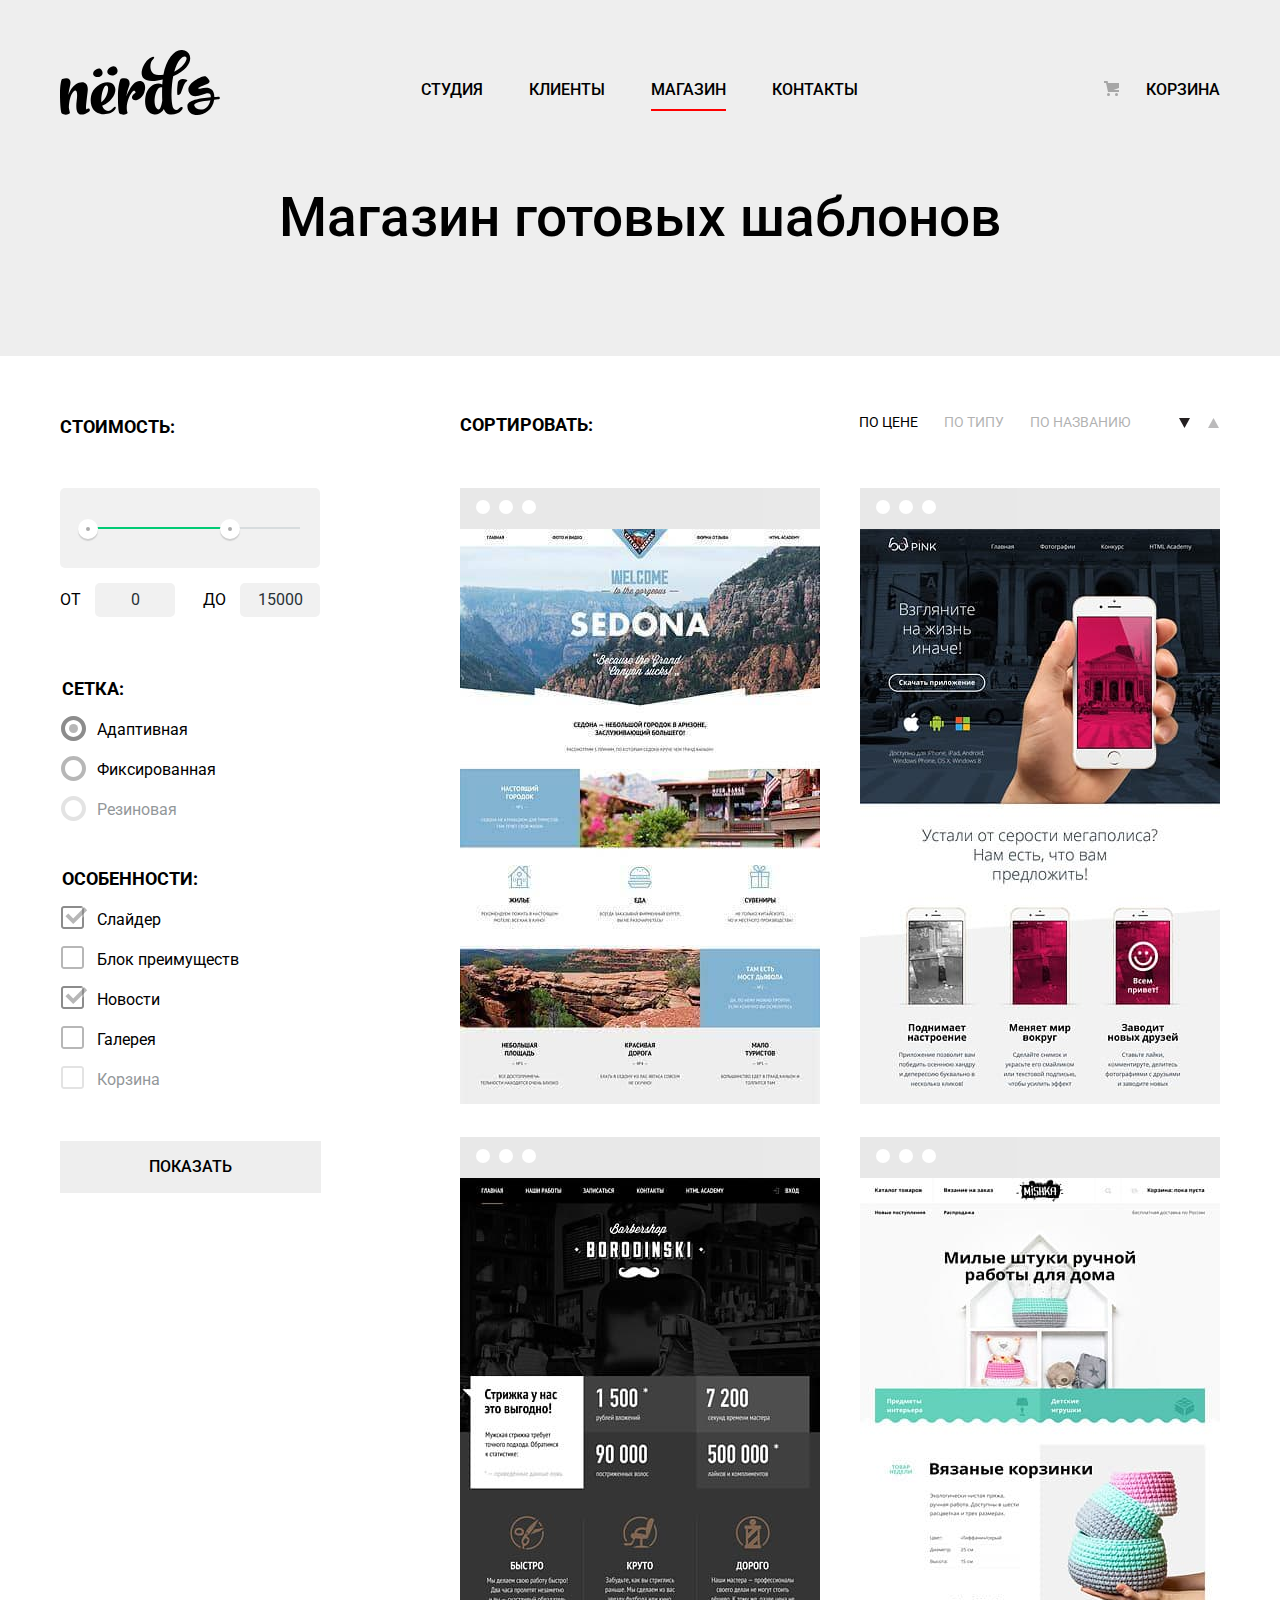
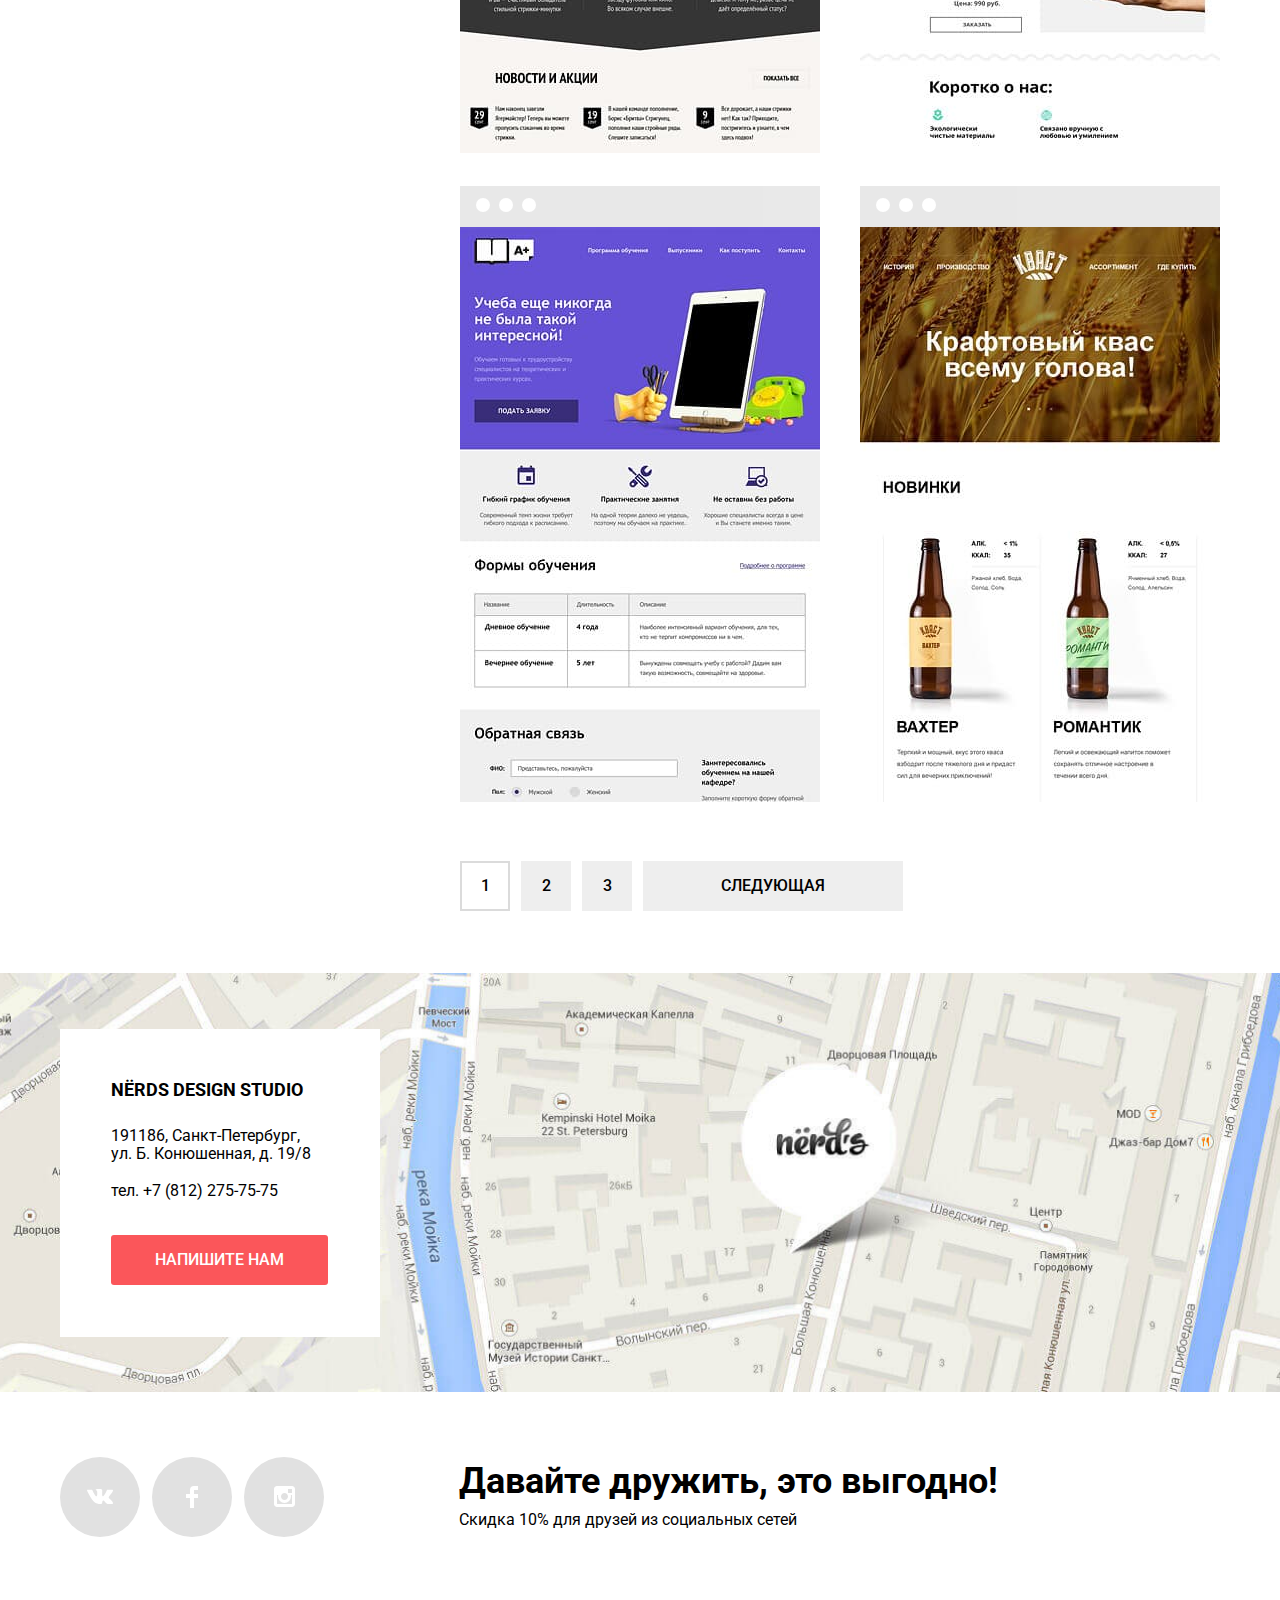
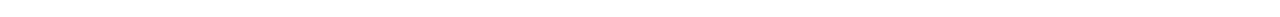
==== commit c423eadb: "Защита (2)" ====
--- a/catalog.html
+++ b/catalog.html
@@ -5,7 +5,7 @@
 		<title>HTML Academy: Нёрдс</title>
 		<link href="https://fonts.googleapis.com/css?family=Roboto:400,500,700&amp;subset=cyrillic" rel="stylesheet">
 		<link href="css/normalize.css" rel="stylesheet">
-		<link href="css/minifier.css" rel="stylesheet">
+		<link href="css/style.min.css" rel="stylesheet">
 	</head>
 	<body>
 		<!--header-->
@@ -38,6 +38,7 @@
 			<div class="catalog-columns">
 				<!--Filter form-->
 				<section class="filter-form">
+					<h2 class="visually-hidden">Фильтр</h2>
 					<form class="filter" method="get" action="https://echo.htmlacademy.ru">
 						<fieldset class="price-filter">
 							<legend>Стоимость:</legend>
@@ -117,6 +118,7 @@
 					</section>
 					<!--catalog-->
 					<section class="catalog">
+						<h2 class="visually-hidden">Каталог</h2>
 						<ul class="catalog-list">
 							<li class="catalog-item">
 								<div class="card-head">
@@ -216,15 +218,21 @@
 			</div>
 			<!--Map-->
 			<section class="map">
-				<iframe src="https://www.google.com/maps/embed?pb=!1m18!1m12!1m3!1d676.6529804149507!2d30.32244085688115!3d59.93882007464017!2m3!1f0!2f0!3f0!3m2!1i1024!2i768!4f13.1!3m3!1m2!1s0x4696310fca5ba729%3A0xea9c53d4493c879f!2z0JHQvtC70YzRiNCw0Y8g0JrQvtC90Y7RiNC10L3QvdCw0Y8g0YPQuy4sIDE5LCDQodCw0L3QutGCLdCf0LXRgtC10YDQsdGD0YDQsywg0KDQvtGB0YHQuNGPLCAxOTExODY!5e0!3m2!1sru!2sby!4v1544727978150" width="1440" height="416" allowfullscreen></iframe>
-				<!--Contacts-->
-				<section class="contacts">
-					<h2 class="visually-hidden">Контактная информация</h2>
-					<h3>NЁRDS DESIGN STUDIO</h3>
-					<p>191186, Санкт-Петербург, <br>ул. Б. Конюшенная, д.  19/8</p>
-					<p class="phone">тел.<a href="tel:+78122757575"> +7 (812) 275-75-75</a></p>
-					<a href="#" class="btn" ><span>Напишите нам</span></a>
-				</section>
+				<h2 class="visually-hidden">Как нас найти</h2>
+				<div class="map-item">
+					<section class="contacts">
+						<h2 class="visually-hidden">Контактная информация</h2>
+						<h3>NЁRDS DESIGN STUDIO</h3>
+						<p class="address">191186, Санкт-Петербург, <br>ул. Б. Конюшенная, д. 19/8</p>
+						<p class="phone">тел.<a href="tel:+78122757575"> +7 (812) 275-75-75</a></p>
+						<a href="#" class="btn"><span>Напишите нам</span></a>
+					</section>
+				</div>
+				<div class="map-select">
+					<iframe src="https://www.google.com/maps/embed?pb=!1m18!1m12!1m3!1d676.6529804149507!2d30.32244085688115!3d59.93882007464017!2m3!1f0!2f0!3f0!3m2!1i1024!2i768!4f13.1!3m3!1m2!1s0x4696310fca5ba729%3A0xea9c53d4493c879f!2z0JHQvtC70YzRiNCw0Y8g0JrQvtC90Y7RiNC10L3QvdCw0Y8g0YPQuy4sIDE5LCDQodCw0L3QutGCLdCf0LXRgtC10YDQsdGD0YDQsywg0KDQvtGB0YHQuNGPLCAxOTExODY!5e0!3m2!1sru!2sby!4v1544727978150"
+					height="418" allowfullscreen></iframe>
+					<img src="img/map.jpg" width="1440" height="418" alt="Карта">
+				</div>
 			</section>
 		</main>
 		<!--footer-->
@@ -244,6 +252,7 @@
 				</ul>
 			</section>
 			<section class="footer-social">
+				<h2 class="visually-hidden">Скидки для друзей</h2>
 				<b>Давайте дружить, это выгодно!</b>
 				<p class="sale">Скидка 10% для друзей из социальных сетей</p>
 			</section>
--- a/css/style.min.css
+++ b/css/style.min.css
@@ -0,0 +1 @@
+.button-slider,a{text-decoration:none;text-transform:uppercase}.button,.button-slider,.filter-form legend,.info h2,a{text-transform:uppercase}.price-controls input,body{font-family:Roboto,Arial,sans-serif}.contacts,.message-email,.message-name{-webkit-box-orient:vertical;-webkit-box-direction:normal}body{min-width:1200px;margin:0;padding:0;font-size:16px;line-height:24px;font-weight:400;background-color:#fff}.full-screen,.main-header,.main-navigation,.slider{background-color:#eee}img{max-width:100%;height:auto}.visually-hidden:not(:focus):not(:active),input[type=checkbox].visually-hidden,input[type=radio].visually-hidden{position:absolute;width:1px;height:1px;margin:-1px;border:0;padding:0;white-space:nowrap;-webkit-clip-path:inset(100%);clip-path:inset(100%);clip:rect(0 0 0 0);overflow:hidden}input[type=submit]{-webkit-appearance:none}.main-header-logo,.page-header-logo{width:160px;height:65px}.main-header-logo img:hover{opacity:.8}.button-green:active span,.button-red:active span,.button-yellow:active span,.main-header-logo img:active{opacity:.3}.main-navigation{display:-webkit-box;display:-ms-flexbox;display:flex;-webkit-box-pack:justify;-ms-flex-pack:justify;justify-content:space-between;-webkit-box-align:center;-ms-flex-align:center;align-items:center;width:1160px;margin:0 auto;font-size:16px;line-height:30px;font-weight:500;color:#000;padding-top:50px;flex-wrap:wrap}.site-navigation{width:560px;margin:0 0 0 78px;padding:0;display:-webkit-box;display:-ms-flexbox;display:flex;-webkit-box-align:center;-ms-flex-align:center;align-items:center;-webkit-box-pack:justify;-ms-flex-pack:justify;flex-wrap:wrap}.user-navigation{margin:0;padding:0 0 0 42px;background-image:url(../img/cart-icon.svg);background-repeat:no-repeat;background-position-y:20px;background-size:15px 15px}.navigation-list{margin-right:46px}.site-navigation,.user-navigation{list-style:none;padding-top:14px}.site-navigation a,.user-navigation{color:#000}.site-navigation a:hover,.user-navigation:hover{color:#fb565a}.site-navigation a:active,.user-navigation:active{color:#000;opacity:.3}.navigation-link{padding-bottom:10px;border-bottom:2px solid red}a.navigation-link:hover{opacity:1;color:#000}.full-screen{margin-bottom:80px}.slider{width:1160px;margin:0 auto;padding:0 20px;position:relative}.container{margin:0 auto;-webkit-box-sizing:border-box;box-sizing:border-box}.slider-controls{position:absolute;left:50%;bottom:104px;z-index:100;width:160px;height:18px;text-align:center;font-size:0;-webkit-transform:translateX(-50%);-ms-transform:translateX(-50%);transform:translateX(-50%)}.slider-controls label{position:relative;display:inline-block;vertical-align:top;width:18px;height:18px;padding:8px;border-radius:50%;cursor:pointer}.button,.filter-button{vertical-align:middle;text-align:center;-webkit-appearance:none}.slider-controls label::after{content:"";position:absolute;top:8px;left:8px;z-index:1;width:18px;height:18px;background:#fff;border-radius:50%}.slider-list{margin:0;padding:0;list-style:none}.slider-item{display:none;padding:78px 0 80px}.slider-item:nth-child(1){background-image:url(../img/slide1.png);background-repeat:no-repeat;background-position:93% 18px}.slider-item:nth-child(2){background-image:url(../img/slide2.png);background-repeat:no-repeat;background-position:100% 0}.slider-item:nth-child(3){background-image:url(../img/slide3.png);background-repeat:no-repeat;background-position:100% 20px}#product-1:checked~.slider-list .slider-item:nth-child(1),#product-2:checked~.slider-list .slider-item:nth-child(2),#product-3:checked~.slider-list .slider-item:nth-child(3){display:block}#product-1:checked~.slider-controls .slider-controls-item--1::before,#product-2:checked~.slider-controls .slider-controls-item--2::before,#product-3:checked~.slider-controls .slider-controls-item--3::before{content:"";position:absolute;left:50%;top:50%;z-index:2;width:4px;height:4px;margin:-4px;background-color:inherit;border:2px solid #c1c1c1;border-radius:50%}.slider-item h3{max-width:600px;margin:0 0 27px;font-size:55px;line-height:55px;font-weight:500}.slider-item p{font-size:16px;line-height:24px;font-weight:400;max-width:430px;margin:0 0 38px}.button-slider{-webkit-appearance:none;font-size:16px;line-height:18px;font-weight:500;display:block;width:240px;padding:16px 0;color:#fff;text-align:center;background-color:#fb565a;border-radius:3px;border:none}.info,.services{display:-webkit-box;display:-ms-flexbox}.info,.references-block{border-top:2px solid #eee}.button-slider:focus,.button-slider:hover{background-color:#e74246}.button-slider:active{background-color:#d7373b;color:rgba(255,255,255,.3);-webkit-box-shadow:0 3px rgba(0,0,0,.1) inset;box-shadow:0 3px rgba(0,0,0,.1) inset}.button-green:active,.button-red:active{-webkit-box-shadow:0 3px rgba(0,0,0,.1) inset}.services{color:#000;background-color:#fff;width:1160px;margin:0 auto 58px;display:flex;-ms-flex-wrap:wrap;flex-wrap:wrap;padding:0;list-style:none}.info,.list{-webkit-box-pack:justify}.services-item:not(:nth-of-type(3n)){margin-right:100px}.services-item{width:300px;margin:0 0 20px;padding:0;background-repeat:no-repeat;background-position:0 0}.background-site{background-color:#fb565a;background-image:url(../img/site.jpg);height:146px}.background-app{background-color:#00ca74;background-image:url(../img/app.jpg);height:146px}.background-presentation{background-color:#efc849;background-image:url(../img/presentation.jpg);height:146px}.services h3{font-size:24px;line-height:21px;font-weight:700;margin-bottom:19px;padding-top:7px}.service-content{width:278px;margin-bottom:33px}.button{display:inline-block;padding:13px 40px;font-weight:500;border-radius:2px;color:#fff}.button-red{background-color:#fb565a}.button-red:hover{background-color:#e74246}.button-red:active{background-color:#d7373b;box-shadow:0 3px rgba(0,0,0,.1) inset}.button-green{background-color:#00ca74}.button-green:hover{background-color:#00bc6c}.button-green:active{background-color:#00aa62;box-shadow:0 3px rgba(0,0,0,.1) inset}.button-yellow{background-color:#efc84a}.button-yellow:hover{background-color:#eab534}.button-yellow:active{background-color:#e5a722;-webkit-box-shadow:0 3px rgba(0,0,0,.1) inset;box-shadow:0 3px rgba(0,0,0,.1) inset}.info{position:relative;width:1160px;margin:0 auto 62px;display:flex;-ms-flex-pack:justify;justify-content:space-between}.list,.references-block{display:-webkit-box;display:-ms-flexbox;list-style:none}.info-title{font-size:45px;line-height:45px;font-weight:500;margin-bottom:30px;margin-top:78px}.description-service p,.info h2{line-height:24px;font-size:16px}.service-list{width:660px;margin:0;padding:0}.list-item{padding:0;margin:12px 0 0;width:460px;list-style:none}.nerds{width:360px;margin:0;padding:0}.info h2{margin:0;font-weight:700}.description-service{margin-bottom:40px}.list-item li::before{content:"";position:absolute;width:25px;height:2px;background-color:#fb565a;top:50%;left:0}.info-item,.list{width:360px}.filter-button,.title{background-color:#eee}.list-item li{position:relative;font-size:16px;line-height:48px;font-weight:400;padding-left:36px}.info-item img{margin-top:42px;margin-bottom:30px}.info-item h2{text-align:center;font-size:16px;line-height:24px;font-weight:700;margin-bottom:43px}.info-list{margin-bottom:19px}.info-item strong{font-size:45px;line-height:10px;font-weight:700}.info-item sup{font-size:28px;top:-15px}.list{padding:0;display:flex;-ms-flex-pack:justify;justify-content:space-between;flex-wrap:wrap;margin-bottom:-17px}.list li{width:120px;font-size:16px}.info-text{font-size:16px;line-height:18px}.partners{width:1160px;margin:0 auto 80px;position:relative}.references-block{border-bottom:2px solid #eee;margin:0 auto;display:flex;-webkit-box-pack:justify;-ms-flex-pack:justify;justify-content:space-between;-ms-flex-wrap:wrap;flex-wrap:wrap;-webkit-box-align:center;-ms-flex-align:center;align-items:center;padding:44px 0 40px}.filter-sort,.references-item{display:-webkit-box;display:-ms-flexbox}.references-item{position:relative;display:flex;-webkit-box-pack:center;-ms-flex-pack:center;justify-content:center;-webkit-box-align:center;-ms-flex-align:center;align-items:center;width:260px;height:96px}.references-item:not(:nth-child(4n))::after{content:"";position:absolute;right:-20px;top:20px;width:2px;height:52px;background-color:#eee}.references-block img{opacity:.2}.references-block img:hover{opacity:1}.references-block img:active{opacity:.1}.title h1{margin:0 0 57px;font-size:55px;line-height:55px;font-weight:500;padding:75px 75px 111px;text-align:center}.filter-form{width:261px}.filter-form fieldset{border:0;padding:0}.filter-form legend{font-size:18px;line-height:10px;font-weight:700}.price-title{margin-bottom:56px}.filter-form ul{padding-left:35px;list-style:none;line-height:40px}.filter-form label{font-size:16px;line-height:20px;font-weight:400}.filter-input:focus+label,.filter-input:hover+label{color:#283136}.filter-input:disabled+label{color:#283136;opacity:.5}.filter-button{display:inline-block;color:#000;padding:17px 89px;font-size:16px;line-height:18px;font-weight:500;text-transform:uppercase;border:none}.filter-sort h2,.price-filter legend{font-weight:700;text-transform:uppercase}.filter-button:hover{cursor:pointer;background-color:#dfdfdf}.filter-button:active{background-color:#d5d5d5;box-shadow:0 3px rgba(0,0,0,.1) inset}.filter-button:active span{opacity:.3}.price-filter{margin:9px 0 0;padding:0;border:none;width:260px}.price-slider{width:260px;margin-top:56px}.price-filter legend{font-size:18px;line-height:10px}.range-slider{position:relative;height:41px;margin-bottom:15px;padding-top:39px;padding-right:20px;padding-left:20px;background-color:#f1f1f1;border-radius:5px}.range-slider .scale{height:2px;background:#d7dcde}.range-slider .way{height:2px;background:#00ca74}.way{margin-left:0;width:70%}.range-slider .toggle{position:absolute;top:31px;left:0;width:4px;height:4px;padding:0;border:8px solid #fff;background-color:#ababab;-webkit-box-shadow:0 2px 1px 0 #cfcfcf;box-shadow:0 2px 1px 0 #cfcfcf;border-radius:50%;cursor:pointer}.range-slider .toggle-min{left:18px}.range-slider .toggle-max{left:160px}.price-controls{font-size:0}.price-controls label{display:inline-block;vertical-align:top;width:50%;font-size:16px;text-transform:uppercase}.price-controls input{width:60px;padding:8px 10px;margin-left:10px;font-size:16px;text-align:center;color:#283136;border:none;border-radius:5px;background:#f1f1f1}.filter-input-radio+label::before,.filter-input-radio:checked+label::after{content:"";position:absolute;top:-4px;left:-36px;width:25px;height:25px;background-repeat:no-repeat;background-position:0 0;opacity:.4}.triangle-down,.triangle-up{padding:0 0 0 11px;background-position-y:1px;background-size:11px 10px}.max-price{text-align:right}.grid-filter{margin-top:67px}.filter-input-radio+label::before{background-image:url(../img/radio-off.svg)}.filter-input-radio:checked+label::after{background-image:url(../img/radio-on.svg)}.filter-input-radio:hover+label::after,.filter-input-radio:hover+label::before{opacity:1}.filter-input-radio:disabled+label::after,.filter-input-radio:disabled+label::before{opacity:.3}.filter-input-radio:focus+label::after,.filter-input-radio:focus+label::before{opacity:1}.features-filter{margin-top:28px;margin-bottom:25px}.filter-option label{position:relative;cursor:pointer;-webkit-user-select:none;-moz-user-select:none;-ms-user-select:none;user-select:none}.filter-input-checkbox+label::before,.filter-input-checkbox:checked+label::after{content:"";position:absolute;top:-4px;left:-36px;height:23px;opacity:.4;background-position:0 0;background-repeat:no-repeat}.filter-input-checkbox+label::before{width:23px;background-image:url(../img/checkbox-off.svg)}.filter-input-checkbox:checked+label::after{width:27px;background-image:url(../img/checkbox-on.svg)}.filter-input-checkbox+label:hover::after,.filter-input-checkbox+label:hover::before{opacity:1}.filter-input-checkbox:disabled+label::after,.filter-input-checkbox:disabled+label::before{opacity:.3}.filter-input-checkbox:focus+label::after,.filter-input-checkbox:focus+label::before{opacity:1}.filter-sort{margin-bottom:51px;display:flex;-webkit-box-pack:justify;-ms-flex-pack:justify;justify-content:space-between;-webkit-box-align:center;-ms-flex-align:center;align-items:center}.catalog-columns,.filter-links{display:-webkit-box;display:-ms-flexbox}.filter-sort-links:not(:last-child){margin-right:26px}.filter-links{display:flex;width:361px;flex-wrap:wrap}.filter-sort h2{font-size:18px;line-height:18px;margin:0}.filter-sort a{font-size:14px;line-height:18px;font-weight:400;color:#000}.sort-links{opacity:.3}.sort-links:hover{opacity:.6}.sort-links:active{opacity:1}.triangle{margin-left:22px}.triangle-down{margin:0 18px 0 0;background-image:url(../img/icon-down-dir.svg);background-repeat:no-repeat;opacity:1}.triangle-up:hover{cursor:pointer;opacity:.6}.triangle-up:active{opacity:1}.triangle-up{margin:0;background-image:url(../img/icon-up-dir.svg);background-repeat:no-repeat;opacity:.3}.catalog-columns{width:1160px;margin:0 auto;display:flex;-webkit-box-pack:justify;-ms-flex-pack:justify;justify-content:space-between}.catalog-list,.navigation-pages-link{display:-webkit-box;display:-ms-flexbox}.sort-and-catalog{width:760px}.catalog-item{overflow:hidden;position:relative;width:360px;height:616px;margin-bottom:33px;background-color:#fff}.catalog-item:nth-child(2n){margin-right:0}.catalog-list{display:flex;-ms-flex-wrap:wrap;flex-wrap:wrap;-webkit-box-pack:justify;-ms-flex-pack:justify;justify-content:space-between;padding:0;margin:0 0 26px;list-style:none}.card-head{-webkit-transition:.4s all ease;-o-transition:.4s all ease;transition:.4s all ease;height:29px;padding-top:12px;padding-left:16px;font-size:0;background-color:#4d4d4d;opacity:.12}.catalog-item:hover{background-color:#4d4d4d;-webkit-box-shadow:0 6px 15px 0 rgba(0,1,1,.25);box-shadow:0 6px 15px 0 rgba(0,1,1,.25)}.catalog-item:hover .card-head{opacity:1}.catalog-item:hover .item{-webkit-transform:translateY(0);-ms-transform:translateY(0);transform:translateY(0)}.card-head-item{display:inline-block;vertical-align:top;width:14px;height:14px;margin-right:9px;background-color:#fff;border-radius:50%}.item,.navigation-pages-link{text-align:center;width:100%}.catalog-item h3{margin:0;font-size:18px;line-height:30px;font-weight:700}.catalog-item p{margin-bottom:30px;font-size:16px;line-height:18px;font-weight:400}.navigation-pages-item,.price{font-size:16px;font-weight:500}.item{-webkit-transform:translateY(100%);-ms-transform:translateY(100%);transform:translateY(100%);-webkit-transition:.6s all ease;-o-transition:.6s all ease;transition:.6s all ease;position:absolute;bottom:0;left:0;padding-top:28px;padding-bottom:50px;background-color:#eee}.map,.map-item{position:relative}.price{display:inline-block;padding:16px 60px;background-color:#fb565a;color:#fff;line-height:18px;text-align:center;vertical-align:middle;text-transform:uppercase;border:none;border-radius:3px;cursor:pointer;-webkit-appearance:none}.price:hover{background-color:#e74246}.price:active{color:#fff;background-color:#d7373b;box-shadow:0 3px rgba(0,0,0,.1) inset}.navigation-pages-item{min-width:50px;height:50px;background-color:#eee}.navigation-pages-link:hover{background-color:#dfdfdf}.navigation-pages-link:active{background-color:#d5d5d5;color:#000;opacity:.3;box-shadow:0 3px rgba(0,0,0,.1) inset}.navigation-pages-item:not(:last-child){margin-right:11px}.navigation-pages-item:last-child{min-width:260px}.navigation-pages-link{height:100%;margin:auto;padding:5px;-webkit-box-sizing:border-box;box-sizing:border-box;display:flex;-webkit-box-align:center;-ms-flex-align:center;align-items:center;-webkit-box-pack:center;-ms-flex-pack:center;justify-content:center;color:#000}.navigation-pages-items{list-style:none;display:-webkit-box;display:-ms-flexbox;display:flex;padding:0;margin:0 0 62px}.active-navigation-link{background-color:#fff;border:2px solid #dbdbdb}.active-navigation-link:active,.active-navigation-link:hover{background-color:#fff;border:2px solid #dbdbdb;opacity:1;box-shadow:none}.btn:active span,.social-button:active img{opacity:.3}.map{margin:0 auto 71px;height:419px}.map-item{background-repeat:no-repeat;background-position:0 0;width:1160px;margin:0 auto;height:100%}.map-select img,iframe{position:absolute;top:0;right:0;margin:0 auto;left:0}.map-select{display:flex;align-items:center;justify-content:center}.contacts,.social{display:-webkit-box;display:-ms-flexbox}iframe{height:418px;z-index:2;width:100%;border:0}.map-select img{height:100%;bottom:0;object-fit:cover}.contacts-info{position:relative}.contacts{-webkit-box-sizing:border-box;box-sizing:border-box;top:50%;-webkit-transform:translateY(-50%);-ms-transform:translateY(-50%);transform:translateY(-50%);left:0;width:320px;min-height:308px;padding:51px;position:absolute;background-color:#fff;display:flex;-ms-flex-flow:column;flex-flow:column;-webkit-box-pack:justify;-ms-flex-pack:justify;justify-content:space-between;z-index:3}.contacts h3{margin:-5px 0 19px;font-size:18px;line-height:30px;font-weight:700}.contacts p{margin:0 0 15px;font-size:16px;line-height:18px;font-weight:400}.phone a{color:#000}.btn,.message-submit{-webkit-appearance:none;color:#fff;text-transform:uppercase;text-align:center;text-decoration:none}.btn{margin-top:17px;font-size:16px;line-height:16px;font-weight:500;display:block;width:217px;padding:17px 0;border-radius:3px;border:none;background-color:#fb565a}.btn:hover{background-color:#e74246}.btn:active{background-color:#d7373b;box-shadow:0 3px rgba(0,0,0,.1) inset}.social-networks{margin-top:-7px}.social{list-style:none;padding:0 123px 0 0;margin:0;display:flex;flex-wrap:wrap}.social li{margin-right:12px;margin-bottom:10px}.footer-social b{font-size:36px;line-height:36px;font-weight:700}.footer-social p{margin-top:10px;font-size:16px;line-height:22px;font-weight:400}.main-footer{width:1160px;margin:0 auto;display:-webkit-box;display:-ms-flexbox;display:flex;-webkit-box-align:center;-ms-flex-align:center;align-items:center;padding-bottom:70px}.footer-social{width:600px;display:flex;flex-wrap:wrap}.form-registration,.social a{display:-webkit-box;display:-ms-flexbox}.social a{display:flex;width:80px;height:80px;-webkit-box-align:center;-ms-flex-align:center;align-items:center;-webkit-box-pack:center;-ms-flex-pack:center;justify-content:center;background-color:#e1e1e1;border-radius:40px}.social a:hover{background-color:#e74246}.social a:active{background-color:#d7373b}.message-info,.modal-message,.popup-close{background-color:#fff}@keyframes bounce{0%{transform:translate(-50%,-50%)}50%,90%{transform:translate(-50%,10%)}100%,70%{transform:translate(-50%,0)}}@keyframes shake{0%,100%{transform:translateY(-50%);transform:translateX(-50%)}10%,30%,50%,70%,90%{transform:translate(-55%,-50%)}20%,40%,60%,80%{transform:translate(-45%,-50%)}}.modal-message{display:none;position:fixed;top:50%;left:50%;transform:translate(-50%,-50%);width:760px;-webkit-box-shadow:0 20px 40px 0 rgba(0,0,0,.75);box-shadow:0 20px 40px 0 rgba(0,0,0,.75);z-index:5;padding:73px 100px 84px}.modal-show{display:block;animation:bounce .6s}.modal-error{animation:shake .4s}.message-info{width:760px;-ms-flex-wrap:wrap;flex-wrap:wrap;-webkit-box-align:center;-ms-flex-align:center;align-items:center;-webkit-box-pack:justify;-ms-flex-pack:justify;justify-content:space-between}.form-registration{width:760px;display:flex;-webkit-box-pack:justify;-ms-flex-pack:justify;justify-content:space-between;-webkit-box-align:center;-ms-flex-align:center;align-items:center}.message-email,.message-name{width:360px;display:-webkit-box;display:-ms-flexbox;display:flex;-ms-flex-direction:column;flex-direction:column;margin-bottom:35px;margin-top:0}.modal-message h2{margin-top:0;margin-bottom:33px;font-size:45px;line-height:45px;font-weight:500}.modal-message label{margin-bottom:12px;font-size:16px;line-height:18px;font-weight:700}.message-email input,.message-name input{overflow:visible;padding-top:15px;padding-bottom:15px;padding-left:15px}.form-registration input,.modal-message textarea{border:2px solid #d7dcde}.message-text{width:760px;margin-bottom:47px;display:flex;flex-direction:column}.message-text textarea{overflow:auto;min-height:118px;padding:15px;resize:none}.modal-message input:hover,.modal-message textarea:hover{border-color:#b4b9bb}.message-email input:focus,.message-name input:focus,.modal-message textarea:focus{border-color:#000}.modal-message input:invalid{border-color:red}.popup-close{-webkit-appearance:none;position:absolute;top:80px;right:90px;background-image:url(../img/close-cross.svg);background-repeat:no-repeat;width:21px;height:21px;border:none;opacity:.3;cursor:pointer}.popup-close:hover{opacity:1}.popup-close:active{opacity:.1}.message-submit{font-size:16px;line-height:16px;font-weight:500;display:block;min-height:50px;padding:18px 68px;border-radius:3px;border:none;cursor:pointer;background-color:#fb565a}.message-submit:hover{background-color:#e74246}.message-submit:active{background-color:#d7373b;box-shadow:0 3px rgba(0,0,0,.1) inset}